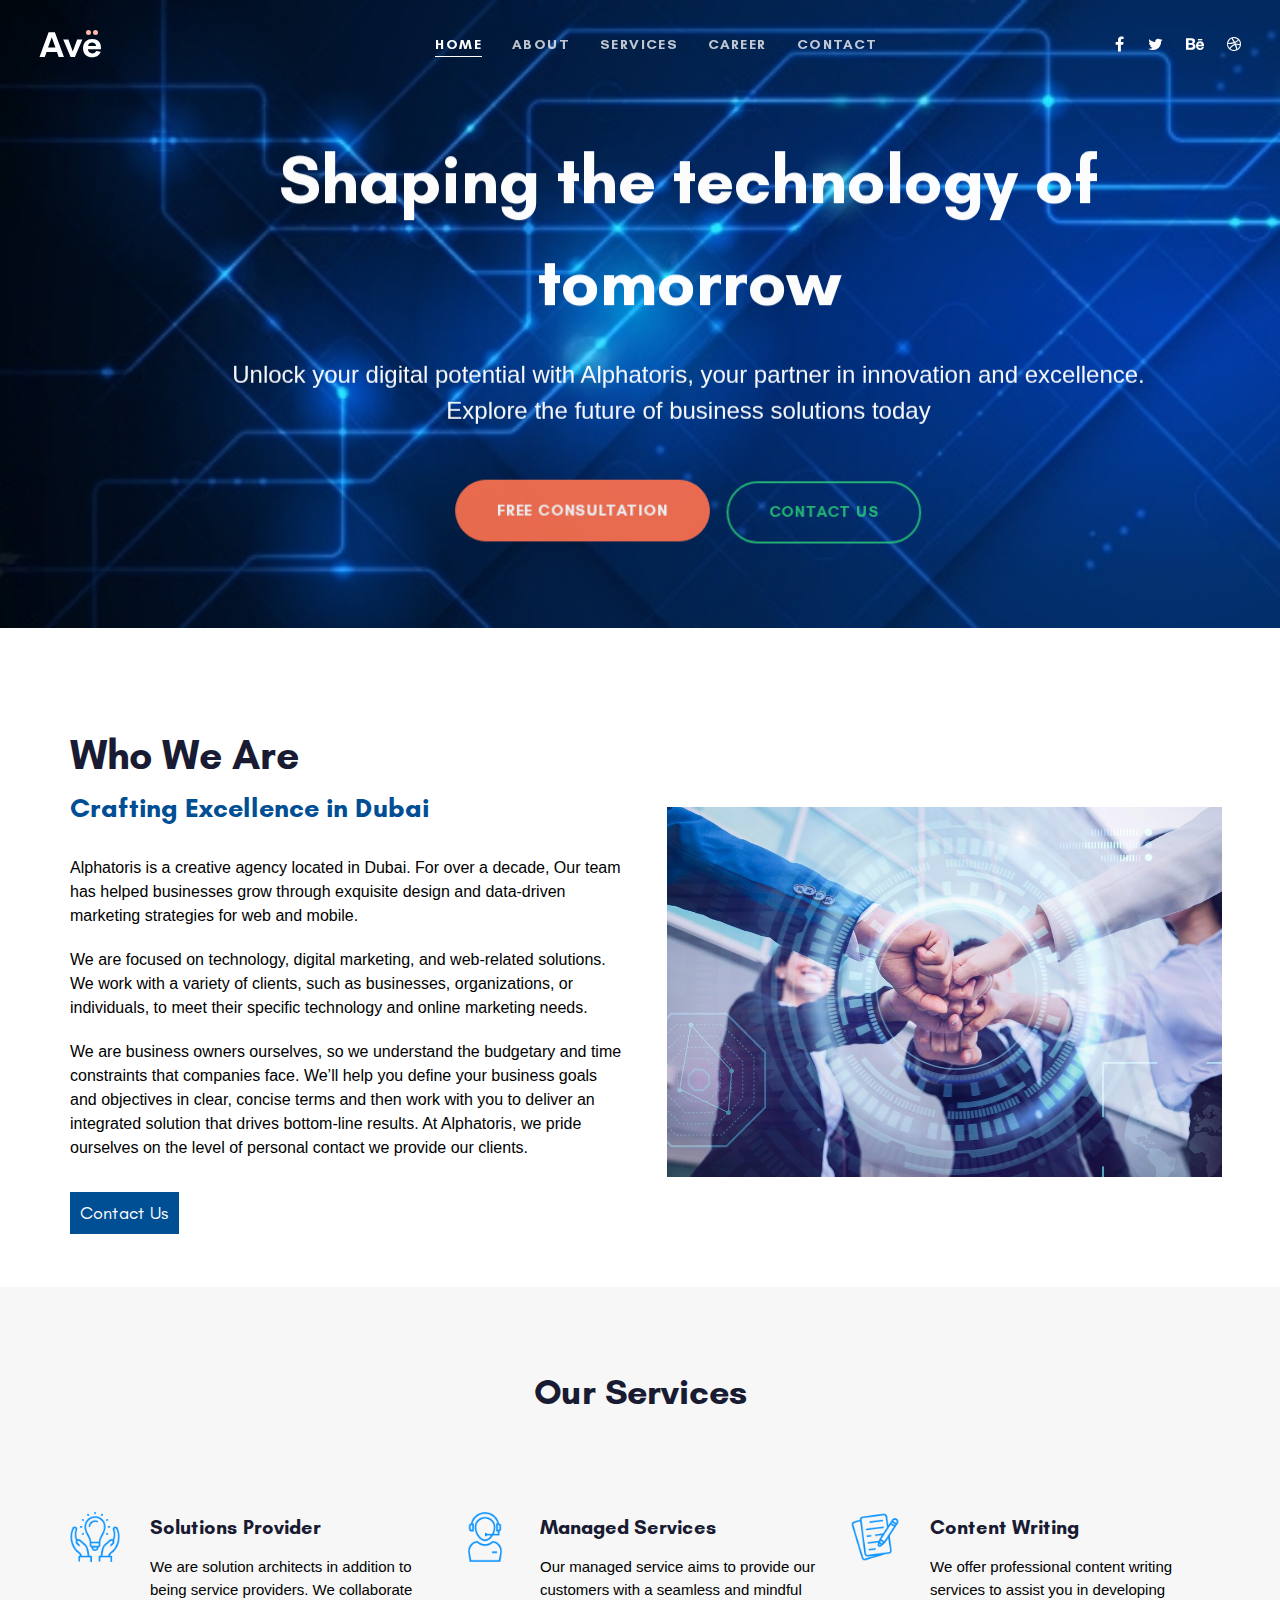
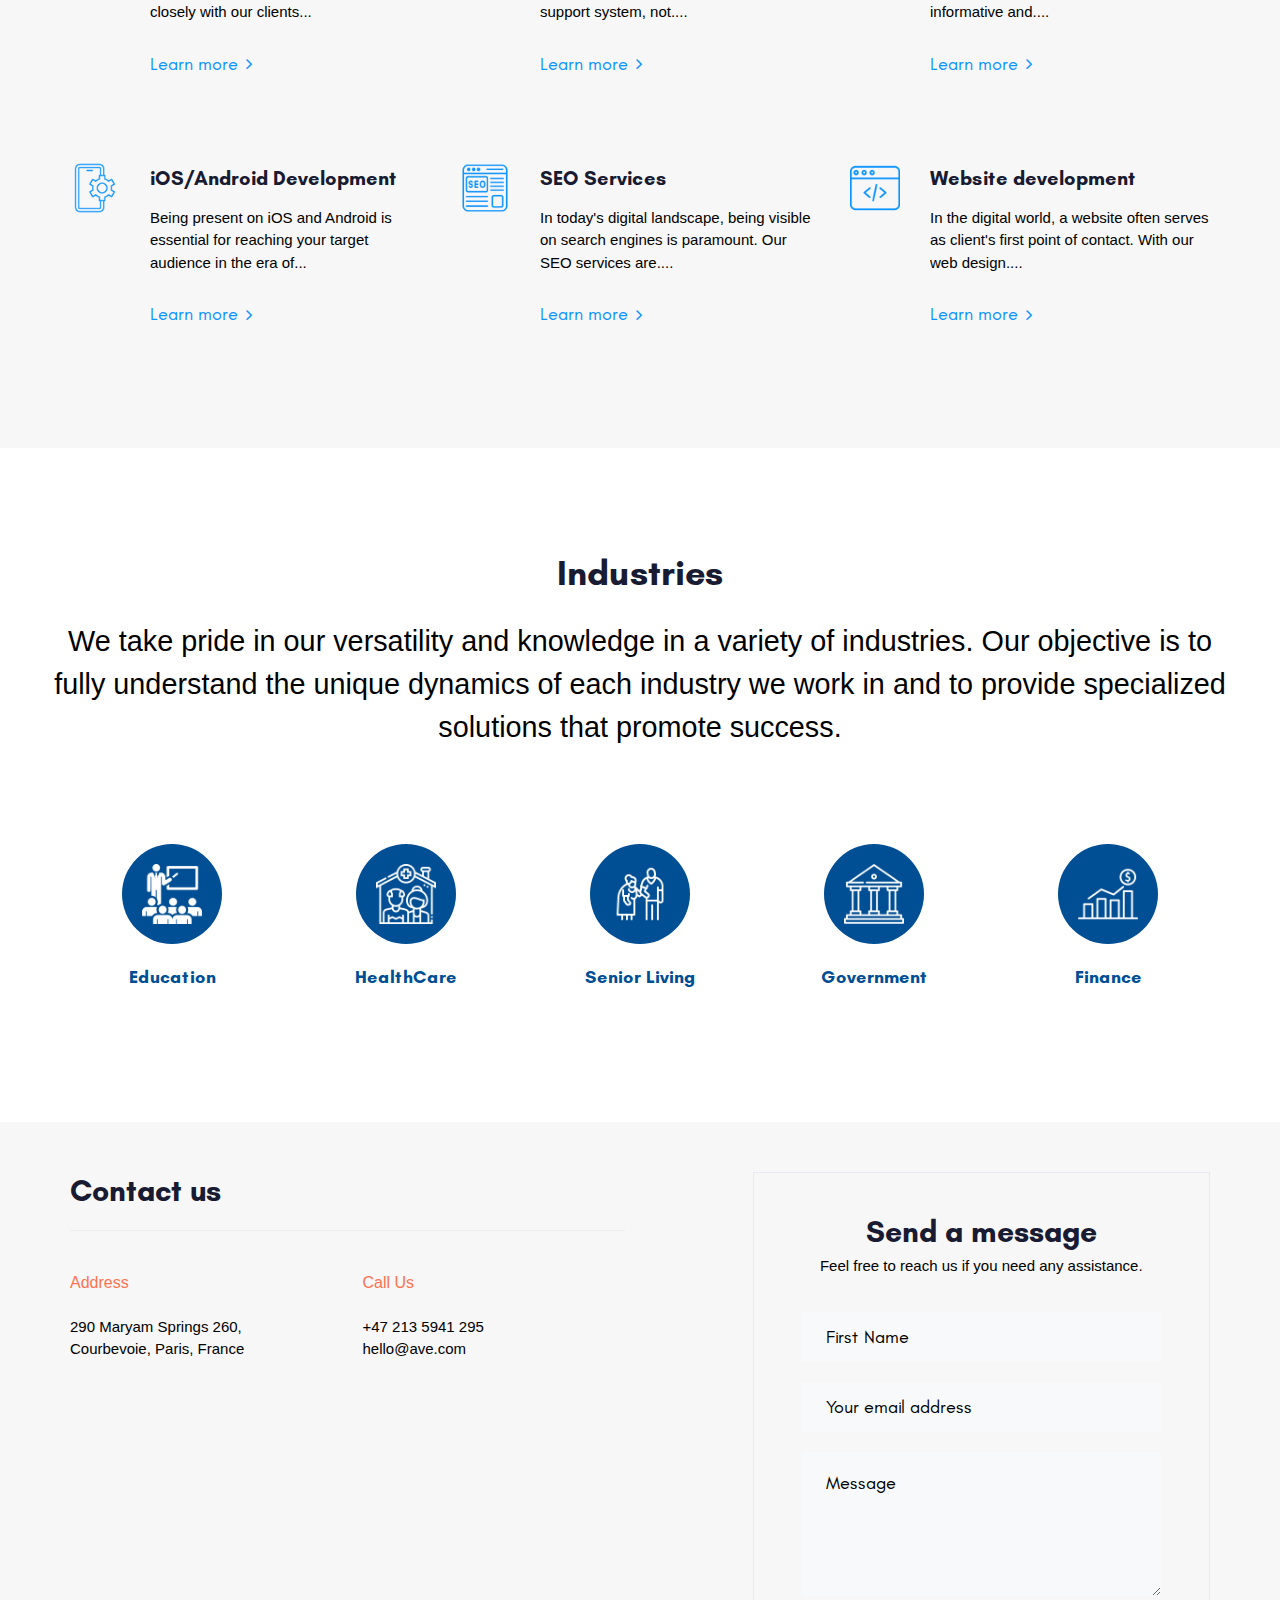
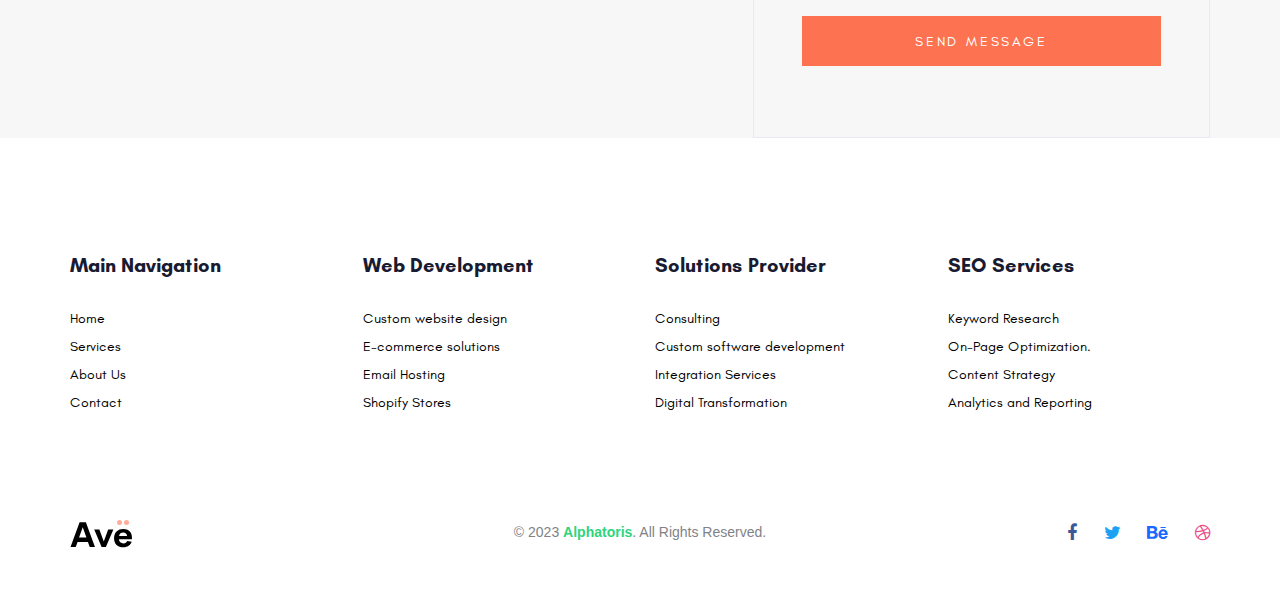
==== index.html @ 0b76ad19 "Homebanner made smaller and changed the fonts" ====
<!DOCTYPE html>
<html lang="en">
  <head>
    <meta charset="utf-8" />
    <meta http-equiv="X-UA-Compatible" content="IE=edge" />
    <meta
      name="viewport"
      content="width=device-width, initial-scale=1, shrink-to-fit=no"
    />
    <meta name="theme-color" content="#3ed2a7" />
    <link rel="preconnect" href="https://fonts.googleapis.com">
    <link rel="preconnect" href="https://fonts.gstatic.com" crossorigin>
    <link href="https://fonts.googleapis.com/css2?family=Open+Sans:wght@300&display=swap" rel="stylesheet">
    <link rel="shortcut icon" href="./favicon.png" />
    <style>
        .reset-ul>li>a{
color: black !important;
        }
      .footer-bg {
    background-image: url('./assets/img/backgrounds/my-background.jpg');
    background-size: cover;  
    background-position: center;  
    background-repeat: no-repeat;  
}
.iconbox-bl {
    background-color: #004e93 !important;
    border-radius: 50% !important;  /* makes the box a circle */
    height: 100px !important;
    width: 100px !important;
    display: flex !important;
    align-items: center; /* vertically center the image */
    justify-content: center; /* horizontally center the image */
}

.iconbox-bl img {
    height: 50px !important; 
    width: 50px !important;
}

.responsive-img {
    max-width: 100%;
    height: auto;
}
/* .footer-bg {
    background-image: 
        linear-gradient(to bottom, rgba(255, 105, 180, 0.6), rgba(128, 0, 128, 0.6)), 
        url('./assets/img/backgrounds/my-background.jpg');
    background-size: cover;  
    background-position: center;  
    background-repeat: no-repeat;  
} */

      .dropdown-container {
        position: relative;
        display: inline-block;
        padding: 0; /* Reset padding */
        margin: 0; /* Reset margin */
      }
      .learn{
        color:#0c93fe ;
      }
      .dropdown-container > a {
        display: block;
        padding: 0; /* Reset padding */
        margin: 0; /* Reset margin */
      }

      .dropdown-content {
        display: none;
        position: absolute;
        top: 100%; /* This will position the dropdown right below the "Services" */
        left: 0; /* Align to the left side */
        background-color: #f9f9f9;
        min-width: 290px;
        box-shadow: 0px 8px 16px 0px rgba(0, 0, 0, 0.2);
        z-index: 1;
        margin: 0; /* Reset margin */
        padding: 0; /* Reset padding */
      }

      .dropdown-content a {
        color: black;
        padding: 12px 16px;
        text-decoration: none;
        display: block;
        background-color: white; /* White background for dropdown items */
        margin: 0; /* Reset margin */
      }
body{
  font-family: 'Open Sans !important', sans-serif ;
}
      .dropdown-content a:hover {
        background-color: #ddd;
      }

      .dropdown-container:hover .dropdown-content {
        display: block;
      }
      .bg{
        background-color: #34dbc5 !important;
      }
      .ct-u-sectionGrey {
    background-color: rgba(235, 235, 235, 0.4);
}
.paddingSection {
    padding: 60px 15px;
}
.innerContainer {
    width: 95%;
    max-width: 1200px;
    margin: 0 auto;
    padding: 0;
}
.home-page-wrapper h2 {
    margin-bottom: 20px;
    font-size: 4.2rem;
    color: #1d2127;
    text-align: center;
}
p {
    color: #7f8387;
    font-size: 1.8rem;
    font-family: "Helvetica Neue",Helvetica,Arial,sans-serif;
}
.paddingBottom45 {
    padding-bottom: 45px;
}

.ct-tabs-outer .inner:before {
    content: "";
    display: block;
    padding-top: 50%;
}
.ct-tabs-outer .inner {
    width: 100%;
    height: 175px;
    text-align: center;
    position: relative;
    z-index: 2;
    cursor: pointer;
    -webkit-transition: background-color 0.25s ease-in-out;
    transition: background-color 0.25s ease-in-out;
}
.item.v_associations .inner {
    background: #ae041b  no-repeat center center;justify-content:center;
    display: flex; align-items: center;
}
.item {
    display: block;
    position: relative;
    margin: 15px 0;
    z-index: 1;
}
.ct-tabs-outer .item h2 {
    text-align: center;
    font-size: 20px;    font-weight: 400;
    text-transform: uppercase;
    cursor: pointer;
}
.container {
    width: 80%;
    margin: 0 auto;
    max-width: 1200px;
}

.row {
    display: flex;
    flex-wrap: wrap;
    justify-content: center;
}

.column {
    flex: 1;
    max-width: 20%;
    margin: 1% 2%;
    text-align: center;
    box-sizing: border-box;
}

.icon-box {
    width: 100px;
    height: 100px;
    background-color: #004e93;
    border-radius: 50%;
    margin: 0 auto 20px;
    display: flex;
    align-items: center;
    justify-content: center;
}

.icon-box img {
  padding: 5px;
    width: 70px;
    height: 70px;
}

/* Responsive design for mobile view */
@media (max-width: 768px) {
    .column {
        max-width: 50%;
    }
}

.fa-heartbeat,.fa-train, 
.fa-university, 
.fa-television, 
.fa-line-chart, 
.fa-car {
    color: white;
    font-size: 40px !important;
    top: 64px;
    left: 0;
    right: 0;
}
    .main-title {
        font-size: 2em; /* Adjust as needed */
        margin-bottom: 10px;
    }
    .sub-title {
        font-size: 1.5em; /* Adjust as needed */
        margin-bottom: 20px;
        color: #888; /* Adjust color as needed */
    }
    .btn-primary {
        background-color: #3d59e8; /* Adjust the color as needed */
        color: #ffffff;
        padding: 12px 25px;
        border: none;
        cursor: pointer;
        display: inline-block;
        transition: background-color 0.3s ease;
    }
    .btn-primary:hover {
        background-color: #2c47c8; /* Adjust the hover color as needed */
    }

.mainh{
  background-image: url('./pictures/hom1.jpeg');
    background-size: cover;
    height: 70% !important;
}

    </style>
    <title>Alphatoris</title>

    <link
      rel="stylesheet"
      href="assets/vendors/liquid-icon/liquid-icon.min.css"
    />
    <link
      rel="stylesheet"
      href="assets/vendors/font-awesome/css/font-awesome.min.css"
    />
    <link rel="stylesheet" href="assets/css/theme-vendors.min.css" />
    <link rel="stylesheet" href="assets/css/theme.min.css" />
    <link rel="stylesheet" href="assets/css/themes/digital-agency.css" />

    <!-- Head Libs -->
    <script async src="assets/vendors/modernizr.min.js"></script>
  </head>
  <body
    data-mobile-nav-trigger-alignment="right"
    data-mobile-nav-align="left"
    data-mobile-nav-style="minimal"
    data-mobile-nav-shceme="gray"
    data-mobile-header-scheme="gray"
    data-mobile-nav-breakpoint="1199"
  >
    <div id="wrap">
      <header class="main-header main-header-overlay">
        <div class="mainbar-wrap">
          <div class="megamenu-hover-bg"></div>
          <!-- /.megamenu-hover-bg -->
          <div class="container-fluid mainbar-container">
            <div class="mainbar">
              <div class="row mainbar-row align-items-lg-stretch px-4">
                <div class="col pr-5">
                  <div class="navbar-header">
                    <a
                      class="navbar-brand"
                      href="index-creative.html"
                      rel="home"
                    >
                      <span class="navbar-brand-inner">
                        <img
                          class="mobile-logo-default"
                          src="./assets/img/logo/logo-1.svg"
                          alt="Ave HTML Template"
                        />
                        <img
                          class="logo-default"
                          src="./assets/img/logo/logo-light.svg"
                          alt="Ave HTML Template"
                        />
                      </span>
                    </a>
                    <button
                      type="button"
                      class="navbar-toggle collapsed nav-trigger style-mobile"
                      data-toggle="collapse"
                      data-target="#main-header-collapse"
                      aria-expanded="false"
                      data-changeclassnames='{ "html": "mobile-nav-activated overflow-hidden" }'
                    >
                      <span class="sr-only">Toggle navigation</span>
                      <span class="bars">
                        <span class="bar"></span>
                        <span class="bar"></span>
                        <span class="bar"></span>
                      </span>
                    </button>
                  </div>
                  <!-- /.navbar-header -->
                </div>
                <!-- /.col -->

                <div class="col">
                  <div
                    class="collapse navbar-collapse"
                    id="main-header-collapse"
                  >
                    <ul
                      id="primary-nav"
                      class="main-nav main-nav-hover-underline-1 nav align-items-lg-stretch justify-content-lg-center"
                      data-submenu-options='{ "toggleType":"fade", "handler":"mouse-in-out" }'
                      data-localscroll="true"
                    >
                      <li class="is-active">
                        <a href="#content">
                          <span class="link-icon"></span>
                          <span class="link-txt">
                            <span class="link-ext"></span>
                            <span class="txt">Home</span>
                          </span>
                        </a>
                      </li>
                      <li>
                        <a href="#about">
                          <span class="link-icon"></span>
                          <span class="link-txt">
                            <span class="link-ext"></span>
                            <span class="txt">About</span>
                          </span>
                        </a>
                      </li>
                      <li class="dropdown-container">
                        <a href="#services">
                          <span class=""></span>
                          <span class="">
                            <span class=""></span>
                            <span class="">Services</span>
                          </span>
                        </a>
                        <div class="dropdown-content">
                          <a href="./solutions.html">Solution Providers</a>
                          <a href="./webdev.html">Web development and email hosting </a>
                          <a href="./managed.html">Managed Services 
                          <a href="./ios.html">ios/Andriod development</a>
                          <a href="./seo.html">SEO Services</a>
                          <a href="./contentwriting.html">
                            Content Writing
                          </a>
                        </div>
                      </li>

                      <li>
                        <a href="./career.html">
                          <span class="link-icon"></span>
                          <span class="link-txt">
                            <span class="link-ext"></span>
                            <span class="txt">Career</span>
                          </span>
                        </a>
                      </li>
                      <li>
                        <a href="#contact">
                          <span class="link-icon"></span>
                          <span class="link-txt">
                            <span class="link-ext"></span>
                            <span class="txt">Contact</span>
                          </span>
                        </a>
                      </li>
                    </ul>
                    <!-- /#primary-nav  -->
                  </div>
                  <!-- /#main-header-collapse -->
                </div>
                <!-- /.col -->

                <div class="col text-right">
                  <div class="header-module">
                    <ul
                      class="social-icon social-icon-sm scheme-white font-size-16"
                    >
                      <li>
                        <a href="#" target="_blank"
                          ><i class="fa fa-facebook"></i
                        ></a>
                      </li>
                      <li>
                        <a href="#" target="_blank"
                          ><i class="fa fa-twitter"></i
                        ></a>
                      </li>
                      <li>
                        <a href="#" target="_blank"
                          ><i class="fa fa-behance"></i
                        ></a>
                      </li>
                      <li>
                        <a href="#" target="_blank"
                          ><i class="fa fa-dribbble"></i
                        ></a>
                      </li>
                    </ul>
                  </div>
                  <!-- /.header-module -->
                </div>
                <!-- /.col -->
              </div>
              <!-- /.mainbar-row -->
            </div>
            <!-- /.mainbar -->
          </div>
          <!-- /.mainbar-container -->
        </div>
        <!-- /.mainbar-wrap -->
      </header>
      <!-- /.main-header -->

      <main id="content" class="content">
        <section
          class="vc_row mainh  d-flex flex-wrap align-items-end "
         
          
        >
         

          <div class="container">
            <div class="row">
              <div
                class="lqd-column col-md-10 col-md-offset-1 text-center py-7"
                data-custom-animations="true"
                data-ca-options='{"triggerHandler":"inview","animationTarget":"all-childs","duration":"1200","delay":"150","easing":"easeOutQuint","direction":"forward","initValues":{"translateY":31,"translateZ":-108,"opacity":0},"animations":{"translateY":0,"translateZ":0,"opacity":1}}'
              >
                <header class="fancy-title">
                  <h6
                    class="text-uppercase font-weight-normal ltr-sp-2 text-white mb-5"
                  >

                  </h6>
                  <h2 class="text-white lh-15 mb-4 " style="font-size: 68px !important; ">
                    Shaping the technology of tomorrow

                  </h2>

                  <div class="row">
                      <p class="text-white font-size-24 mb-1">
                       Unlock your digital potential with Alphatoris, your partner in innovation and excellence.
                       Explore the future of business solutions today
                      </p>
                    <!-- /.col-md-8 col-md-offset-2 -->
                  </div>
                  <!-- /.row -->
                </header>
                <!-- /.fancy-title -->

                <a
                  href="#"
                  class="btn btn-solid text-uppercase circle btn-bordered border-thin font-size-16 font-weight-bold ltr-sp-05 px-2 bg-hover-white text-hover-black mb-2"
                  data-localscroll="true"
                  data-localscroll-options='{"scrollBelowSection":true}'
                >
                  <span>
                    <span class="btn-txt">free Consultation</span>
                  </span>
                </a>

                <a
                  href="#contact"
                  class="btn btn-default text-uppercase circle btn-bordered border-thick fresco btn-icon-left btn-icon-circle btn-icon-bordered font-size-16 font-weight-bold ltr-sp-05 px-2 color-secondary mb-2"
                >
                  <span>
                    <span class="btn-txt">Contact Us</span>
                  </span>
                </a>
              </div>
              <!-- /.col-md-10 col-md-offset-1 text-center -->
            </div>
            <!-- /.row -->
          </div>
          <!-- /.container -->

        
        </section>

        <section id="about" class="vc_row pt-80 pb-60">
          <div class="container">
              <div class="row align-items-center">
      
                  <!-- Text Side -->
                  <div class="lqd-column col-lg-6 text-center text-lg-left">
                      <header class="fancy-title mb-20">
                          <h2 class="mt-4 main-title" data-split-text="true"
                          style="font-size: 41px;
                          margin-bottom: 14px;
                        " data-split-options='{"type":"lines"}'>Who We Are</h2>
                          <h3 class="sub-title" style="color: #004E93;
                          margin-bottom: 31px
                          ;" > Crafting Excellence in Dubai</h3> <!-- Add your sub-heading here -->
                      </header>
      
                      <p class="font-size-16 text-black improved-text mb-20">
                          Alphatoris is a creative agency located in Dubai. For over a decade, Our team has helped businesses grow through exquisite design and data-driven marketing strategies for web and mobile.
                      </p>
                      <p class="font-size-16 text-black improved-text mb-20">
                          We are focused on technology, digital marketing, and web-related solutions. We work with a variety of clients, such as businesses, organizations, or individuals, to meet their specific technology and online marketing needs.
                      </p>
                      <p class="font-size-16 text-black improved-text mb-20" style="margin-bottom: 40px !important;">
                          We are business owners ourselves, so we understand the budgetary and time constraints that companies face. We’ll help you define your business goals and objectives in clear, concise terms and then work with you to deliver an integrated solution that drives bottom-line results. At Alphatoris, we pride ourselves on the level of personal contact we provide our clients.
                      </p>
      
                      <a href="#contact" style="background-color: #004E93
                      ; color: white; padding: 10px;" >Contact Us</a> <!-- Button Link -->
                  </div>
      
                  <!-- Image Side -->
                  <div class="lqd-column col-lg-6 text-center">
                      <img src="./pictures/aboutus1.jpg" alt="Description of Image" style="max-width: 100%; margin-top: 50px ; margin-left: 12px; " class="responsive-img">
                  </div>
      
              </div>
          </div>
      </section> 
      
      

        <section id="services" class="vc_row pt-40 pb-35" style="background-color: rgba(235, 235, 235, 0.4);">
            <div class="container">
                <h2 class="ct-pageHeaders text-center " style="margin-bottom: 100px !important;">
                  Our Services 
                 </h2>
                <div class="row">
                  <div class="lqd-column col-md-4 col-sm-6 mb-40">
                    <div
                      class="iconbox iconbox-side iconbox-xl iconbox-heading-sm"
                      data-plugin-options='{ "color":"rgb(16, 15, 38)" }'
                    >
                      <div class="iconbox-icon-wrap">
                        <span class="iconbox-icon-container text-black">
<img src="./pictures/sol.png" alt="" style="height: 50px !important; width: 50px;">
                        </span>
                      </div>
                      <!-- /.iconbox-icon-wrap -->
                      <div class="contents">
                        <h3 class="font-weight-semibold">
                          Solutions Provider
                        </h3>
                        <p   style="
                        color: #000000;
                         font-size: 15px;
                        font-weight: 500;
                        
                      ">
                          
                          
                            We are solution architects in addition to being service providers. We collaborate closely with our clients...
                          
                        </p>
                        <a href="./solutions.html" class="btn btn-naked text-hover-black">
                          <span>
                            <span class="btn-txt learn">Learn more</span>
                            <span class="btn-icon"
                              ><i class="fa fa-angle-right learn"></i
                            ></span>
                          </span>
                        </a>
                      </div>
                      <!-- /.contents -->
                    </div>
                    <!-- /.iconbox -->
                  </div>
                  <!-- /.col-md-4 col-sm-6 -->
    
                  <div class="lqd-column col-md-4 col-sm-6 mb-40">
                    <div
                      class="iconbox iconbox-side iconbox-xl iconbox-heading-sm"
                      data-plugin-options='{ "color":"rgb(16, 15, 38)" }'
                    >
                      <div class="iconbox-icon-wrap">
                        <span class="iconbox-icon-container text-black">
<img src="./pictures/managed.png" alt="" style="height: 50px !important; width: 50px;">
                          
                        </span>
                      </div>
                      <!-- /.iconbox-icon-wrap -->
                      <div class="contents">
                        <h3 class="font-weight-semibold">
                          Managed Services
                        </h3>
                        <p style="
                        color: #000000;
                         font-size: 15px;
                        font-weight: 500;
                        
                      ">
                          Our managed service aims to provide our customers with a seamless and mindful support system, not....</p>
                        <a href="./managed.html" class="btn btn-naked text-hover-black">
                          <span>
                            <span class="btn-txt learn">Learn more</span>
                            <span class="btn-icon"
                              ><i class="fa fa-angle-right learn"></i
                            ></span>
                          </span>
                        </a>
                      </div>
                      <!-- /.contents -->
                    </div>
                    <!-- /.iconbox -->
                  </div>
                  <!-- /.col-md-4 col-sm-6 -->
    
                  <div class="lqd-column col-md-4 col-sm-6 mb-40">
                    <div
                      class="iconbox iconbox-side iconbox-xl iconbox-heading-sm"
                      data-plugin-options='{ "color":"rgb(16, 15, 38)" }'
                    >
                      <div class="iconbox-icon-wrap">
                        <span class="iconbox-icon-container text-black">
                          <img src="./pictures/content.png" alt="" style="height: 50px !important; width: 50px;">
                        </span>
                      </div>
                      <!-- /.iconbox-icon-wrap -->
                      <div class="contents">
                        <h3 class="font-weight-semibold">Content Writing</h3>
                        <p  style="
                        color: #000000;
                         font-size: 15px;
                        font-weight: 500;
                        
                      ">
                          
                           
                            We offer professional content writing services to assist you in developing informative and....</p>
                        <a href="./contentwriting.html" class="btn btn-naked text-hover-black">
                          <span>
                            <span class="btn-txt learn">Learn more</span>
                            <span class="btn-icon"
                              ><i class="fa fa-angle-right learn"></i
                            ></span>
                          </span>
                        </a>
                      </div>
                      <!-- /.contents -->
                    </div>
                    <!-- /.iconbox -->
                  </div>
                  <!-- /.col-md-4 col-sm-6 -->
    
                  <div class="lqd-column col-md-4 col-sm-6 mb-40">
                    <div
                      class="iconbox iconbox-side iconbox-xl iconbox-heading-sm"
                      data-plugin-options='{ "color":"rgb(16, 15, 38)" }'
                    >
                      <div class="iconbox-icon-wrap">
                        <span class="iconbox-icon-container text-black">
                          <img src="./pictures/ios.png" alt="" style="height: 50px !important; width: 50px;">
                        </span>
                      </div>
                      <!-- /.iconbox-icon-wrap -->
                      <div class="contents">
                        <h3 class="font-weight-semibold">iOS/Android Development</h3>
                        <p 
                        style="
                          color: #000000;
                           font-size: 15px;
                        font-weight: 500;
                          
                        ">
                          
                            Being present on iOS and Android is essential for reaching your target audience in the era of... </p>
                        <a href="./ios.html" class="btn btn-naked text-hover-black">
                          <span>
                            <span class="btn-txt learn">Learn more</span>
                            <span class="btn-icon"
                              ><i class="fa fa-angle-right learn"></i
                            ></span>
                          </span>
                        </a>
                      </div>
                      <!-- /.contents -->
                    </div>
                    <!-- /.iconbox -->
                  </div>
                  <!-- /.col-md-4 col-sm-6 -->
    
                  <div class="lqd-column col-md-4 col-sm-6 mb-40">
                    <div
                      class="iconbox iconbox-side iconbox-xl iconbox-heading-sm"
                      data-plugin-options='{ "color":"rgb(16, 15, 38)" }'
                    >
                      <div class="iconbox-icon-wrap">
                        <span class="iconbox-icon-container text-black">
                          <img src="./pictures/seoicon.png" alt="" style="height: 50px !important; width: 50px;">
                        </span>
                      </div>
                      <!-- /.iconbox-icon-wrap -->
                      <div class="contents">
                        <h3 class="font-weight-semibold">SEO Services</h3>
                        <p 
                        style="
                          color: #000000;
                           font-size: 15px;
                        font-weight: 500;
                          
                        ">
                          
                            In today's digital landscape, being visible on search engines is paramount. Our SEO services are....</p>
                        <a href="./seo.html" class="btn btn-naked text-hover-black">
                          <span>
                            <span class="btn-txt learn">Learn more</span>
                            <span class="btn-icon"
                              ><i class="fa fa-angle-right learn"></i
                            ></span>
                          </span>
                        </a>
                      </div>
                      <!-- /.contents -->
                    </div>
                    <!-- /.iconbox -->
                  </div>
                  <!-- /.col-md-4 col-sm-6 -->
    
                  <div class="lqd-column col-md-4 col-sm-6 mb-40">
                    <div
                      class="iconbox iconbox-side iconbox-xl iconbox-heading-sm"
                      data-plugin-options='{ "color":"rgb(16, 15, 38)" }'
                    >
                      <div class="iconbox-icon-wrap">
                        <span class="iconbox-icon-container text-black">
                          <img src="./pictures/web.png" alt="" style="height: 50px !important; width: 50px;">
                        </span>
                      </div>
                      <!-- /.iconbox-icon-wrap -->
                      <div class="contents">
                        <h3 class="font-weight-semibold web">Website development </h3>
                        <p  style="
                        color: #000000;
                         font-size: 15px;
                        font-weight: 500;
                        
                      ">
                          
                           
                            In the digital world, a website often serves as client's first point of contact. With our web design.... </p>
                        <a href="./webdev.html" class="btn btn-naked text-hover-black">
                          <span>
                            <span class="btn-txt learn">Learn more</span>
                            <span class="btn-icon"
                              ><i class="fa fa-angle-right learn"></i
                            ></span>
                          </span>
                        </a>
                      </div>
                      <!-- /.contents -->
                    </div>
                    <!-- /.iconbox -->
                  </div>
                  <!-- /.col-md-4 col-sm-6 -->
                </div>
                <!-- /.row -->
              </div>
          <!-- /.container -->
        </section>
     
            <section class="paddingSection ct-u-sectionGrey text-center pb-120 bg-white">
                <div class="innerContainer">
                <h2 class="ct-pageHeader text-center">
                   Industries 
                </h2>
                <p class="paddingBottom45  " style="color: #000000;">
                  We take pride in our versatility and knowledge in a variety of industries. Our objective is to fully understand the unique dynamics of each industry we work in and to provide specialized solutions that promote success.                </p>
                <section>
                  <div class="container">
                      <div class="row">
                          <div class="column">
                              <div class="icon-box">
                                  <img src="./pictures/icon1.png" alt="Education Icon">
                              </div>
                              <strong style="color: #004E93;">Education</strong>
                          </div>
              
                          <div class="column">
                              <div class="icon-box">
                                  <img src="./pictures/icon2.png" alt="HealthCare Icon">
                              </div>
                              <strong style="color: #004E93;">HealthCare</strong>
                          </div>
              
                          <div class="column">
                              <div class="icon-box">
                                  <img src="./pictures/icon3.png" alt="Senior Living Icon">
                              </div>
                              <strong style="color: #004E93;">Senior Living</strong>
                          </div>
              
                          <div class="column">
                              <div class="icon-box">
                                  <img src="./pictures/icon4.png" alt="Government Icon">
                              </div>
                              <strong style="color: #004E93;">Government</strong>
                          </div>
              
                          <div class="column">
                              <div class="icon-box">
                                  <img src="./pictures/icon5.png" alt="Finance Icon">
                              </div>
                              <strong style="color: #004E93;">Finance</strong>
                          </div>
                      </div>
                  </div>
              </section>
              
                </div>
            </section>
          <!-- /.container -->

       

          <section id="contact" class="vc_row pt-50 "style="background-color: rgba(235, 235, 235, 0.4);">
            <div class="container">
              <div class="row">
                <div class="lqd-column col-md-6">
                  <h2 class="h3 mt-0 mb-1">Contact us</h2>
                  <hr class="mb-40" />
  
                  <div class="row mb-20">
                    <div class="lqd-column col-sm-6">
                      <p class="font-size-16 text-primary" 
                      style="color: #000000;"
                      >Address</p>
                      <p class="font-size-15
                      "
                      style="color: #000000;"
                      >
                        290 Maryam Springs 260, <br />
                        Courbevoie, Paris, France
                      </p>
                    </div>
                    <!-- /.col-sm-6 -->
  
                    <div class="lqd-column col-sm-6">
                      <p class="font-size-16 text-primary"
                      style="color: #000000;"
                      >Call Us</p>
                      <p class="font-size-15"
                      style="color: #000000;"
                      >
                        +47 213 5941 295 <br />
                        hello@ave.com
                      </p>
                    </div>
                    <!-- /.col-sm-6 -->
                  </div>
                  <!-- /.row -->
  
                  <div class="ld-gmap-container" style="height: 280px">
                    <iframe src="https://www.google.com/maps/embed?pb=!1m18!1m12!1m3!1d1805.0896148598704!2d55.273019198053085!3d25.19717756178073!2m3!1f0!2f0!3f0!3m2!1i1024!2i768!4f13.1!3m3!1m2!1s0x3e5f43348a67e24b%3A0xff45e502e1ceb7e2!2sBurj%20Khalifa!5e0!3m2!1sen!2s!4v1697549350819!5m2!1sen!2s" width="600" height="280" style="border:0;" allowfullscreen="" loading="lazy" referrerpolicy="no-referrer-when-downgrade"></iframe>
                    <!-- /.ld-gmap -->
                  </div>
                  <!-- /.ld-gmap-container -->
                </div>
                <!-- /.col-md-6 -->
  
                <div class="lqd-column col-md-5 col-md-offset-1 text-center">
                  <div
                    class="lqd-column-inner border-athens-gray pt-40 pb-35 px-5"
                  >
                    <h2 class="h3 mt-0 mb-1">Send a message</h2>
                    <p class="font-size-15 mb-35" style="color: #000000;">
                      Feel free to reach us if you need any assistance.
                    </p>
  
                    <div
                      class="contact-form contact-form-inputs-filled contact-form-button-block"
                    >
                      <form
                        action="assets/php/mailer.php"
                        method="post"
                        novalidate="novalidate"
                      >
                        <div class="row">
                          <div class="col-md-12">
                            <input
                              class="bg-athens-gray px-4"
                              type="text"
                              style="color: #000000;"
                              name="name"
                              aria-required="true"
                              aria-invalid="false"
                              placeholder="First Name"
                              required
                            />
                          </div>
                          <!-- /.col-md-12 -->
                          <div class="col-md-12">
                            <input
                              class="bg-athens-gray px-4"
                              style="color: #000000;"
                              type="email"
                              name="email"
                              aria-required="true"
                              aria-invalid="false"
                              placeholder="Your email address"
                              required
                            />
                          </div>
                          <!-- /.col-md-12 -->
                          <div class="col-md-12">
                            <textarea
                              class="bg-athens-gray px-4"
                              cols="10"
                              rows="4"
                              style="color: #000000;"

                              name="message"
                              aria-required="true"
                              aria-invalid="false"
                              placeholder="Message"
                              required
                            ></textarea>
                          </div>
                          <!-- /.col-md-12 -->
                          <div class="col-md-12">
                            <input
                              type="submit"
                              value="SEND MESSAGE"
                              class="font-size-14 ltr-sp-2"
                            />
                          </div>
                          <!-- /.col-md-12 -->
                        </div>
                        <!-- /.row -->
                      </form>
                      <div class="contact-form-result hidden"></div>
                      <!-- /.contact-form-result -->
                    </div>
                    <!-- /.contact-form -->
                  </div>
                  <!-- /.lqd-column-inner -->
                </div>
                <!-- /.lqd-column col-md-5 -->
              </div>
              <!-- /.row -->
            </div>
            <!-- /.container -->
          </section>
       
      </main>
      <!-- /#content.content -->

        <footer class="main-footer pt-90 footer-bg">
          <section>
            <div class="container">
              <div class="row">
                <div class="lqd-column col-md-3 col-sm-6">
                  <h3 class="widget-title font-size-20">Main Navigation</h3>
                  <ul class="lqd-custom-menu reset-ul font-size-14 lh-2">
                    <li><a href="./index.html">Home</a></li>
                    <li><a href="#services">Services</a></li>
                    <li><a href="#about">About Us</a></li>
                    <li><a href="#contact">Contact</a></li>
                  </ul>
                </div>
                <!-- /.col-md-3 col-sm-6 -->

                <div class="lqd-column col-md-3 col-sm-6">
                  <h3 class="widget-title font-size-20">Web Development</h3>
                  <ul class="lqd-custom-menu reset-ul font-size-14 lh-2">
                    <li><a href="./webdev.html#content">Custom website design</a></li>
                    <li><a href="./webdev.html#content">E-commerce solutions</a></li>
                    <li><a href="./webdev.html#content">Email Hosting</a></li>
                    <li><a href="./webdev.html#content">Shopify Stores</a></li>
                  </ul>
                </div>

                <!-- /.col-md-3 col-sm-6 -->

                <div class="lqd-column col-md-3 col-sm-6">
                  <h3 class="widget-title font-size-20">Solutions Provider</h3>
                  <ul class="lqd-custom-menu reset-ul font-size-14 lh-2">
                    <li><a href="./solutions.html#content">Consulting</a></li>
                    <li><a href="./solutions.html#content">Custom software development</a></li>
                    <li><a href="./solutions.html#content">Integration Services</a></li>
                    <li><a href="./solutions.html#content">Digital Transformation</a></li>
                  </ul>
                </div>
                <!-- /.col-md-3 col-sm-6 -->

                <div class="lqd-column col-md-3 col-sm-6">
                  <h3 class="widget-title font-size-20">SEO Services</h3>
                  <ul class="lqd-custom-menu reset-ul font-size-14 lh-2">
                    <li><a href="./seo.html#content">Keyword Research</a></li>
                    <li><a href="./seo.html#content">On-Page Optimization.</a></li>
                    <li><a href="./seo.html#content">Content Strategy</a></li>
                    <li><a href="./seo.html#content">Analytics and Reporting</a></li>
                  </ul>
                </div>
                <!-- /.col-md-3 col-sm-6 -->
              </div>
              <!-- /.row -->
            </div>
            <!-- /.container -->
          </section>

          <section class="bt-fade-white-015 pt-100 pb-60">
            <div class="container">
              <div class="row d-flex flex-wrap align-items-center">
                <div class="lqd-column col-md-4 col-xs-6">
                  <figure class="mb-60 mb-md-0">
                    <img src="./assets/img/logo/logo-1.svg" alt="Logo" />
                  </figure>
                </div>
                <!-- /.col-md-4 -->

                <div
                  class="lqd-column col-md-4 col-xs-6 text-right text-md-center"
                >
                  <p class="font-size-14 mb-60 mb-md-0">
                    © 2023
                    <span class="font-weight-bold text-secondary">Alphatoris</span>. All
                    Rights Reserved.
                  </p>
                </div>
                <!-- /.col-md-4 -->

                <div
                  class="lqd-column col-md-4 col-xs-12 text-center text-md-right"
                >
                  <ul class="social-icon branded-text social-icon-md">
                    <li>
                      <a href="#" target="_blank"
                        ><i class="fa fa-facebook"></i
                      ></a>
                    </li>
                    <li>
                      <a href="#" target="_blank"
                        ><i class="fa fa-twitter"></i
                      ></a>
                    </li>
                    <li>
                      <a href="#" target="_blank"
                        ><i class="fa fa-behance"></i
                      ></a>
                    </li>
                    <li>
                      <a href="#" target="_blank"
                        ><i class="fa fa-dribbble"></i
                      ></a>
                    </li>
                  </ul>
                </div>
                <!-- /.col-md-4 -->
              </div>
              <!-- /.row -->
            </div>
            <!-- /.container -->
          </section>
        </footer>
      <!-- /.main-footer -->
    </div>
    <!-- /#wrap -->

    <script src="./assets/vendors/jquery.min.js"></script>
    <script src="./assets/js/theme-vendors.js"></script>
    <script src="./assets/js/theme.min.js"></script>
  </body>
</html>
---- assets/vendors/liquid-icon/liquid-icon.min.css ----
@font-face{font-family:'liquid-icon';src:url("./fonts/liquid-icon.woff") format("woff"),url("./fonts/liquid-icon.svg") format("svg");font-weight:normal;font-style:normal}[class^="icon-"],[class*=" icon-"]{font-family:'liquid-icon' !important;speak:none;font-style:normal;font-weight:normal;font-variant:normal;text-transform:none;line-height:1;-webkit-font-smoothing:antialiased;-moz-osx-font-smoothing:grayscale}.icon-et-desktop:before{content:"\ecae"}.icon-et-laptop:before{content:"\ecaf"}.icon-et-tablet:before{content:"\ecb0"}.icon-et-phone:before{content:"\ecb1"}.icon-et-adjustments:before{content:"\ecb2"}.icon-et-alarmclock:before{content:"\ecb3"}.icon-et-anchor:before{content:"\ecb4"}.icon-et-aperture:before{content:"\ecb5"}.icon-et-attachments:before{content:"\ecb6"}.icon-et-bargraph:before{content:"\ecb7"}.icon-et-basket:before{content:"\ecb8"}.icon-et-beaker:before{content:"\ecb9"}.icon-et-bike:before{content:"\ecba"}.icon-et-book-open:before{content:"\ecbb"}.icon-et-briefcase:before{content:"\ecbc"}.icon-et-browser:before{content:"\ecbd"}.icon-et-calendar:before{content:"\ecbe"}.icon-et-camera:before{content:"\ecbf"}.icon-et-caution:before{content:"\ecc0"}.icon-et-chat:before{content:"\ecc1"}.icon-et-circle-compass:before{content:"\ecc2"}.icon-et-clipboard:before{content:"\ecc3"}.icon-et-clock:before{content:"\ecc4"}.icon-et-cloud:before{content:"\ecc5"}.icon-et-compass:before{content:"\ecc6"}.icon-et-dial:before{content:"\ecc7"}.icon-et-document:before{content:"\ecc8"}.icon-et-documents:before{content:"\ecc9"}.icon-et-download:before{content:"\ecca"}.icon-et-edit:before{content:"\eccb"}.icon-et-envelope:before{content:"\eccc"}.icon-et-expand:before{content:"\eccd"}.icon-et-flag:before{content:"\ecce"}.icon-et-focus:before{content:"\eccf"}.icon-et-gears:before{content:"\ecd0"}.icon-et-genius:before{content:"\ecd1"}.icon-et-gift:before{content:"\ecd2"}.icon-et-global:before{content:"\ecd3"}.icon-et-globe:before{content:"\ecd4"}.icon-et-grid:before{content:"\ecd5"}.icon-et-hazardous:before{content:"\ecd6"}.icon-et-heart:before{content:"\ecd7"}.icon-et-hotairballoon:before{content:"\ecd8"}.icon-et-hourglass:before{content:"\ecd9"}.icon-et-key:before{content:"\ecda"}.icon-et-layers:before{content:"\ecdb"}.icon-et-lifesaver:before{content:"\ecdc"}.icon-et-lightbulb:before{content:"\ecdd"}.icon-et-linegraph:before{content:"\ecde"}.icon-et-lock:before{content:"\ecdf"}.icon-et-magnifying-glass:before{content:"\ece0"}.icon-et-map-pin:before{content:"\ece1"}.icon-et-map:before{content:"\ece2"}.icon-et-megaphone:before{content:"\ece3"}.icon-et-mic:before{content:"\ece4"}.icon-et-mobile:before{content:"\ece5"}.icon-et-newspaper:before{content:"\ece6"}.icon-et-notebook:before{content:"\ece7"}.icon-et-paintbrush:before{content:"\ece8"}.icon-et-paperclip:before{content:"\ece9"}.icon-et-pencil:before{content:"\ecea"}.icon-et-picture:before{content:"\eceb"}.icon-et-pictures:before{content:"\ecec"}.icon-et-video:before{content:"\eced"}.icon-et-piechart:before{content:"\ecee"}.icon-et-presentation:before{content:"\ecef"}.icon-et-pricetags:before{content:"\ecf0"}.icon-et-printer:before{content:"\ecf1"}.icon-et-profile-female:before{content:"\ecf2"}.icon-et-profile-male:before{content:"\ecf3"}.icon-et-puzzle:before{content:"\ecf4"}.icon-et-quote:before{content:"\ecf5"}.icon-et-recycle:before{content:"\ecf6"}.icon-et-refresh:before{content:"\ecf7"}.icon-et-ribbon:before{content:"\ecf8"}.icon-et-scissors:before{content:"\ecf9"}.icon-et-scope:before{content:"\ecfa"}.icon-et-search:before{content:"\ecfb"}.icon-et-shield:before{content:"\ecfc"}.icon-et-speedometer:before{content:"\ecfd"}.icon-et-strategy:before{content:"\ecfe"}.icon-et-streetsign:before{content:"\ecff"}.icon-et-telescope:before{content:"\ed00"}.icon-et-toolbox:before{content:"\ed01"}.icon-et-tools-2:before{content:"\ed02"}.icon-et-tools:before{content:"\ed03"}.icon-et-traget:before{content:"\ed04"}.icon-et-trophy:before{content:"\ed05"}.icon-et-upload:before{content:"\ed06"}.icon-et-wallet:before{content:"\ed07"}.icon-et-wine:before{content:"\ed08"}.icon-et-sad:before{content:"\ed09"}.icon-et-happy:before{content:"\ed0a"}.icon-md-add-circle-outline:before{content:"\e955"}.icon-md-add-circle:before{content:"\e958"}.icon-md-add:before{content:"\e959"}.icon-md-airplane:before{content:"\e95a"}.icon-md-alarm:before{content:"\e95b"}.icon-md-albums:before{content:"\e95c"}.icon-md-alert:before{content:"\e95d"}.icon-md-american-football:before{content:"\e95e"}.icon-md-analytics:before{content:"\e95f"}.icon-md-aperture:before{content:"\e960"}.icon-md-apps:before{content:"\e961"}.icon-md-appstore:before{content:"\e962"}.icon-md-archive:before{content:"\e963"}.icon-md-arrow-back:before{content:"\e96e"}.icon-md-arrow-down:before{content:"\e96f"}.icon-md-arrow-dropdown-circle:before{content:"\e976"}.icon-md-arrow-dropdown:before{content:"\e977"}.icon-md-arrow-dropleft-circle:before{content:"\e97b"}.icon-md-arrow-dropleft:before{content:"\e97c"}.icon-md-arrow-dropright-circle:before{content:"\e97e"}.icon-md-arrow-dropright:before{content:"\e980"}.icon-md-arrow-dropup-circle:before{content:"\e986"}.icon-md-arrow-dropup:before{content:"\e987"}.icon-md-arrow-forward:before{content:"\e988"}.icon-md-arrow-round-back:before{content:"\e997"}.icon-md-arrow-round-down:before{content:"\e99d"}.icon-md-arrow-round-forward:before{content:"\e99e"}.icon-md-arrow-round-up:before{content:"\e9ab"}.icon-md-arrow-up:before{content:"\e9b0"}.icon-md-at:before{content:"\e9b1"}.icon-md-attach:before{content:"\e9c8"}.icon-md-backspace:before{content:"\e9cd"}.icon-md-barcode:before{content:"\e9d0"}.icon-md-baseball:before{content:"\e9d1"}.icon-md-basket:before{content:"\e9d2"}.icon-md-basketball:before{content:"\e9d3"}.icon-md-battery-charging:before{content:"\e9d4"}.icon-md-battery-dead:before{content:"\e9d6"}.icon-md-battery-full:before{content:"\e9d7"}.icon-md-beaker:before{content:"\e9db"}.icon-md-bed:before{content:"\e9dc"}.icon-md-beer:before{content:"\e9dd"}.icon-md-bicycle:before{content:"\e9de"}.icon-md-bluetooth:before{content:"\ea25"}.icon-md-boat:before{content:"\ea26"}.icon-md-body:before{content:"\ea2a"}.icon-md-bonfire:before{content:"\ea2b"}.icon-md-book:before{content:"\ea2c"}.icon-md-bookmark:before{content:"\ea2d"}.icon-md-bookmarks:before{content:"\ea2e"}.icon-md-bowtie:before{content:"\ea2f"}.icon-md-briefcase:before{content:"\ea30"}.icon-md-browsers:before{content:"\ea31"}.icon-md-brush:before{content:"\ea7e"}.icon-md-bug:before{content:"\ea7f"}.icon-md-build:before{content:"\ea82"}.icon-md-bulb:before{content:"\ea83"}.icon-md-bus:before{content:"\ea84"}.icon-md-business:before{content:"\ea8b"}.icon-md-cafe:before{content:"\ea8c"}.icon-md-calculator:before{content:"\ea8d"}.icon-md-calendar:before{content:"\ea90"}.icon-md-call:before{content:"\ea91"}.icon-md-camera:before{content:"\ea92"}.icon-md-car:before{content:"\ea93"}.icon-md-card:before{content:"\ea94"}.icon-md-cart:before{content:"\ea95"}.icon-md-cash:before{content:"\ea96"}.icon-md-cellular:before{content:"\ea97"}.icon-md-chatboxes:before{content:"\ea98"}.icon-md-chatbubbles:before{content:"\ea99"}.icon-md-checkbox-outline:before{content:"\ea9a"}.icon-md-checkbox:before{content:"\ea9b"}.icon-md-checkmark-circle-outline:before{content:"\ea9c"}.icon-md-checkmark-circle:before{content:"\ea9d"}.icon-md-checkmark:before{content:"\ea9e"}.icon-md-clipboard:before{content:"\ea9f"}.icon-md-clock:before{content:"\eaa0"}.icon-md-close-circle-outline:before{content:"\eaa1"}.icon-md-close-circle:before{content:"\eaa2"}.icon-md-close:before{content:"\eaa3"}.icon-md-cloud-circle:before{content:"\eaa4"}.icon-md-cloud-done:before{content:"\eaa5"}.icon-md-cloud-download:before{content:"\eaa6"}.icon-md-cloud-outline:before{content:"\eaa7"}.icon-md-cloud-upload:before{content:"\eaac"}.icon-md-cloud:before{content:"\eaae"}.icon-md-cloudy-night:before{content:"\eaaf"}.icon-md-cloudy:before{content:"\eab0"}.icon-md-code-download:before{content:"\ebc9"}.icon-md-code-working:before{content:"\ebca"}.icon-md-code:before{content:"\ebcc"}.icon-md-cog:before{content:"\ebcd"}.icon-md-color-fill:before{content:"\ebce"}.icon-md-color-filter:before{content:"\ebcf"}.icon-md-color-palette:before{content:"\ebd0"}.icon-md-color-wand:before{content:"\ebd1"}.icon-md-compass:before{content:"\ebd2"}.icon-md-construct:before{content:"\ebd3"}.icon-md-contact:before{content:"\ebd4"}.icon-md-contacts:before{content:"\ebd5"}.icon-md-contract:before{content:"\ebd6"}.icon-md-contrast:before{content:"\ebd7"}.icon-md-copy:before{content:"\ebd8"}.icon-md-create:before{content:"\ebd9"}.icon-md-crop:before{content:"\ebda"}.icon-md-cube:before{content:"\ebdb"}.icon-md-cut:before{content:"\ebdc"}.icon-md-desktop:before{content:"\ebdd"}.icon-md-disc:before{content:"\ebde"}.icon-md-document:before{content:"\ebdf"}.icon-md-done-all:before{content:"\ebe0"}.icon-md-download:before{content:"\ebe1"}.icon-md-easel:before{content:"\ebe2"}.icon-md-egg:before{content:"\ebe3"}.icon-md-exit:before{content:"\ebe4"}.icon-md-expand:before{content:"\ebe5"}.icon-md-eye-off:before{content:"\ebe6"}.icon-md-eye:before{content:"\ebe7"}.icon-md-fastforward:before{content:"\ebe8"}.icon-md-female:before{content:"\ebe9"}.icon-md-filing:before{content:"\ebea"}.icon-md-film:before{content:"\ebeb"}.icon-md-finger-print:before{content:"\ebec"}.icon-md-fitness:before{content:"\ebed"}.icon-md-flag:before{content:"\ebee"}.icon-md-flame:before{content:"\ebef"}.icon-md-flash-off:before{content:"\ebf0"}.icon-md-flash:before{content:"\ebf1"}.icon-md-flashlight:before{content:"\ebf2"}.icon-md-flask:before{content:"\ebf3"}.icon-md-flower:before{content:"\ebf4"}.icon-md-folder-open:before{content:"\ebf5"}.icon-md-folder:before{content:"\ebf6"}.icon-md-football:before{content:"\ebf7"}.icon-md-funnel:before{content:"\ebf8"}.icon-md-gift:before{content:"\ebf9"}.icon-md-git-branch:before{content:"\ebfa"}.icon-md-git-commit:before{content:"\ebfb"}.icon-md-git-compare:before{content:"\ebfc"}.icon-md-git-merge:before{content:"\ebfd"}.icon-md-git-network:before{content:"\ebfe"}.icon-md-git-pull-request:before{content:"\ebff"}.icon-md-glasses:before{content:"\ec00"}.icon-md-globe:before{content:"\ec01"}.icon-md-grid:before{content:"\ec02"}.icon-md-hammer:before{content:"\ec03"}.icon-md-hand:before{content:"\ec04"}.icon-md-happy:before{content:"\ec05"}.icon-md-headset:before{content:"\ec06"}.icon-md-heart-dislike:before{content:"\ec07"}.icon-md-heart-empty:before{content:"\ec08"}.icon-md-heart-half:before{content:"\ec09"}.icon-md-heart:before{content:"\ec0a"}.icon-md-help-buoy:before{content:"\ec0b"}.icon-md-help-circle-outline:before{content:"\ec0c"}.icon-md-help-circle:before{content:"\ec0d"}.icon-md-help:before{content:"\ec0e"}.icon-md-home:before{content:"\ec0f"}.icon-md-hourglass:before{content:"\ec10"}.icon-md-ice-cream:before{content:"\ec11"}.icon-md-image:before{content:"\ec12"}.icon-md-images:before{content:"\ec13"}.icon-md-infinite:before{content:"\ec14"}.icon-md-information-circle-outline:before{content:"\ec15"}.icon-md-information-circle:before{content:"\ec16"}.icon-md-information:before{content:"\ec17"}.icon-md-jet:before{content:"\ec18"}.icon-md-journal:before{content:"\ec19"}.icon-md-key:before{content:"\ec1a"}.icon-md-keypad:before{content:"\ec1b"}.icon-md-laptop:before{content:"\ec1c"}.icon-md-leaf:before{content:"\ec1d"}.icon-md-link:before{content:"\ec1e"}.icon-md-list-box:before{content:"\ec1f"}.icon-md-list:before{content:"\ec20"}.icon-md-locate:before{content:"\ec21"}.icon-md-lock:before{content:"\ec22"}.icon-md-log-in:before{content:"\ec23"}.icon-md-log-out:before{content:"\ec24"}.icon-md-magnet:before{content:"\ec25"}.icon-md-mail-open:before{content:"\ec26"}.icon-md-mail-unread:before{content:"\ec27"}.icon-md-mail:before{content:"\ec28"}.icon-md-male:before{content:"\ec29"}.icon-md-man:before{content:"\ec2a"}.icon-md-map:before{content:"\ec2b"}.icon-md-medal:before{content:"\ec2c"}.icon-md-medical:before{content:"\ec2d"}.icon-md-medkit:before{content:"\ec2e"}.icon-md-megaphone:before{content:"\ec2f"}.icon-md-menu:before{content:"\ec30"}.icon-md-mic-off:before{content:"\ec31"}.icon-md-mic:before{content:"\ec32"}.icon-md-microphone:before{content:"\ec33"}.icon-md-moon:before{content:"\ec34"}.icon-md-more:before{content:"\ec35"}.icon-md-move:before{content:"\ec36"}.icon-md-musical-note:before{content:"\ec37"}.icon-md-musical-notes:before{content:"\ec38"}.icon-md-navigate:before{content:"\ec39"}.icon-md-notifications-off:before{content:"\ec3a"}.icon-md-notifications-outline:before{content:"\ec3b"}.icon-md-notifications:before{content:"\ec3c"}.icon-md-nuclear:before{content:"\ec3d"}.icon-md-nutrition:before{content:"\ec3e"}.icon-md-open:before{content:"\ec3f"}.icon-md-options:before{content:"\ec40"}.icon-md-outlet:before{content:"\ec41"}.icon-md-paper-plane:before{content:"\ec42"}.icon-md-paper:before{content:"\ec43"}.icon-md-partly-sunny:before{content:"\ec44"}.icon-md-pause:before{content:"\ec45"}.icon-md-paw:before{content:"\ec46"}.icon-md-people:before{content:"\ec47"}.icon-md-person-add:before{content:"\ec48"}.icon-md-person:before{content:"\ec49"}.icon-md-phone-landscape:before{content:"\ec4a"}.icon-md-phone-portrait:before{content:"\ec4b"}.icon-md-photos:before{content:"\ec4c"}.icon-md-pie:before{content:"\ec4d"}.icon-md-pin:before{content:"\ec4e"}.icon-md-pint:before{content:"\ec4f"}.icon-md-pizza:before{content:"\ec50"}.icon-md-planet:before{content:"\ec51"}.icon-md-play-circle:before{content:"\ec52"}.icon-md-play:before{content:"\ec53"}.icon-md-podium:before{content:"\ec54"}.icon-md-power:before{content:"\ec55"}.icon-md-pricetag:before{content:"\ec56"}.icon-md-pricetags:before{content:"\ec57"}.icon-md-print:before{content:"\ec58"}.icon-md-pulse:before{content:"\ec59"}.icon-md-qr-scanner:before{content:"\ec5a"}.icon-md-quote:before{content:"\ec5b"}.icon-md-radio-button-off:before{content:"\ec5c"}.icon-md-radio-button-on:before{content:"\ec5d"}.icon-md-radio:before{content:"\ec5e"}.icon-md-rainy:before{content:"\ec5f"}.icon-md-recording:before{content:"\ec60"}.icon-md-redo:before{content:"\ec61"}.icon-md-refresh-circle:before{content:"\ec62"}.icon-md-refresh:before{content:"\ec63"}.icon-md-remove-circle-outline:before{content:"\ec64"}.icon-md-remove-circle:before{content:"\ec65"}.icon-md-remove:before{content:"\ec66"}.icon-md-reorder:before{content:"\ec67"}.icon-md-repeat:before{content:"\ec68"}.icon-md-resize:before{content:"\ec69"}.icon-md-restaurant:before{content:"\ec6a"}.icon-md-return-left:before{content:"\ec6b"}.icon-md-return-right:before{content:"\ec6c"}.icon-md-reverse-camera:before{content:"\ec6d"}.icon-md-rewind:before{content:"\ec6e"}.icon-md-ribbon:before{content:"\ec6f"}.icon-md-rocket:before{content:"\ec70"}.icon-md-rose:before{content:"\ec71"}.icon-md-sad:before{content:"\ec72"}.icon-md-save:before{content:"\ec73"}.icon-md-school:before{content:"\ec74"}.icon-md-search:before{content:"\ec75"}.icon-md-send:before{content:"\ec76"}.icon-md-settings:before{content:"\ec77"}.icon-md-share-alt:before{content:"\ec78"}.icon-md-share:before{content:"\ec79"}.icon-md-shirt:before{content:"\ec7a"}.icon-md-shuffle:before{content:"\ec7b"}.icon-md-skip-backward:before{content:"\ec7c"}.icon-md-skip-forward:before{content:"\ec7d"}.icon-md-snow:before{content:"\ec7e"}.icon-md-speedometer:before{content:"\ec7f"}.icon-md-square-outline:before{content:"\ec80"}.icon-md-square:before{content:"\ec81"}.icon-md-star-half:before{content:"\ec82"}.icon-md-star-outline:before{content:"\ec83"}.icon-md-star:before{content:"\ec84"}.icon-md-stats:before{content:"\ec85"}.icon-md-stopwatch:before{content:"\ec86"}.icon-md-subway:before{content:"\ec87"}.icon-md-sunny:before{content:"\ec88"}.icon-md-swap:before{content:"\ec89"}.icon-md-switch:before{content:"\ec8a"}.icon-md-sync:before{content:"\ec8b"}.icon-md-tablet-landscape:before{content:"\ec8c"}.icon-md-tablet-portrait:before{content:"\ec8d"}.icon-md-tennisball:before{content:"\ec8e"}.icon-md-text:before{content:"\ec8f"}.icon-md-thermometer:before{content:"\ec90"}.icon-md-thumbs-down:before{content:"\ec91"}.icon-md-thumbs-up:before{content:"\ec92"}.icon-md-thunderstorm:before{content:"\ec93"}.icon-md-time:before{content:"\ec94"}.icon-md-timer:before{content:"\ec95"}.icon-md-today:before{content:"\ec96"}.icon-md-train:before{content:"\ec97"}.icon-md-transgender:before{content:"\ec98"}.icon-md-trash:before{content:"\ec99"}.icon-md-trending-down:before{content:"\ec9a"}.icon-md-trending-up:before{content:"\ec9b"}.icon-md-trophy:before{content:"\ec9c"}.icon-md-tv:before{content:"\ec9d"}.icon-md-umbrella:before{content:"\ec9e"}.icon-md-undo:before{content:"\ec9f"}.icon-md-unlock:before{content:"\eca0"}.icon-md-videocam:before{content:"\eca1"}.icon-md-volume-high:before{content:"\eca2"}.icon-md-volume-low:before{content:"\eca3"}.icon-md-volume-mute:before{content:"\eca4"}.icon-md-volume-off:before{content:"\eca5"}.icon-md-walk:before{content:"\eca6"}.icon-md-wallet:before{content:"\eca7"}.icon-md-warning:before{content:"\eca8"}.icon-md-watch:before{content:"\eca9"}.icon-md-water:before{content:"\ecaa"}.icon-md-wifi:before{content:"\ecab"}.icon-md-wine:before{content:"\ecac"}.icon-md-woman:before{content:"\ecad"}.icon-num-10:before{content:"\e937"}.icon-num-9:before{content:"\e938"}.icon-num-8:before{content:"\e939"}.icon-num-7:before{content:"\e93a"}.icon-num-6:before{content:"\e93b"}.icon-num-5:before{content:"\e93c"}.icon-num-4:before{content:"\e93d"}.icon-num-3:before{content:"\e93e"}.icon-num-2:before{content:"\e951"}.icon-num-1:before{content:"\e954"}.icon-arrow-up-material:before{content:"\e92c"}.icon-arrow-left-material:before{content:"\e92d"}.icon-arrow-down-material:before{content:"\e935"}.icon-arrow-right-material:before{content:"\e936"}.icon-ld-search:before{content:"\e92a"}.icon-ld-cart:before{content:"\e929"}.icon-ion-ios-add-circle-outline:before{content:"\f100"}.icon-ion-ios-add-circle:before{content:"\f101"}.icon-ion-ios-add:before{content:"\f102"}.icon-ion-ios-airplane:before{content:"\f137"}.icon-ion-ios-alarm:before{content:"\f3c8"}.icon-ion-ios-albums:before{content:"\f3ca"}.icon-ion-ios-alert:before{content:"\f104"}.icon-ion-ios-american-football:before{content:"\f106"}.icon-ion-ios-analytics:before{content:"\f3ce"}.icon-ion-ios-aperture:before{content:"\f108"}.icon-ion-ios-apps:before{content:"\f10a"}.icon-ion-ios-appstore:before{content:"\f10c"}.icon-ion-ios-archive:before{content:"\f10e"}.icon-ion-ios-arrow-back:before{content:"\f3cf"}.icon-ion-ios-arrow-down:before{content:"\f3d0"}.icon-ion-ios-arrow-dropdown-circle:before{content:"\f125"}.icon-ion-ios-arrow-dropdown:before{content:"\f110"}.icon-ion-ios-arrow-dropleft-circle:before{content:"\f129"}.icon-ion-ios-arrow-dropleft:before{content:"\f112"}.icon-ion-ios-arrow-dropright-circle:before{content:"\f12b"}.icon-ion-ios-arrow-dropright:before{content:"\f114"}.icon-ion-ios-arrow-dropup-circle:before{content:"\f12d"}.icon-ion-ios-arrow-dropup:before{content:"\f116"}.icon-ion-ios-arrow-forward:before{content:"\f3d1"}.icon-ion-ios-arrow-round-back:before{content:"\f117"}.icon-ion-ios-arrow-round-down:before{content:"\f118"}.icon-ion-ios-arrow-round-forward:before{content:"\f119"}.icon-ion-ios-arrow-round-up:before{content:"\f11a"}.icon-ion-ios-arrow-up:before{content:"\f3d8"}.icon-ion-ios-at:before{content:"\f3da"}.icon-ion-ios-attach:before{content:"\f11b"}.icon-ion-ios-backspace:before{content:"\f11d"}.icon-ion-ios-barcode:before{content:"\f3dc"}.icon-ion-ios-baseball:before{content:"\f3de"}.icon-ion-ios-basket:before{content:"\f11f"}.icon-ion-ios-basketball:before{content:"\f3e0"}.icon-ion-ios-battery-charging:before{content:"\f120"}.icon-ion-ios-battery-dead:before{content:"\f121"}.icon-ion-ios-battery-full:before{content:"\f122"}.icon-ion-ios-beaker:before{content:"\f124"}.icon-ion-ios-bed:before{content:"\f139"}.icon-ion-ios-beer:before{content:"\f126"}.icon-ion-ios-bicycle:before{content:"\f127"}.icon-ion-ios-bluetooth:before{content:"\f128"}.icon-ion-ios-boat:before{content:"\f12a"}.icon-ion-ios-body:before{content:"\f3e4"}.icon-ion-ios-bonfire:before{content:"\f12c"}.icon-ion-ios-book:before{content:"\f3e8"}.icon-ion-ios-bookmark:before{content:"\f12e"}.icon-ion-ios-bookmarks:before{content:"\f3ea"}.icon-ion-ios-bowtie:before{content:"\f130"}.icon-ion-ios-briefcase:before{content:"\f3ee"}.icon-ion-ios-browsers:before{content:"\f3f0"}.icon-ion-ios-brush:before{content:"\f132"}.icon-ion-ios-bug:before{content:"\f134"}.icon-ion-ios-build:before{content:"\f136"}.icon-ion-ios-bulb:before{content:"\f138"}.icon-ion-ios-bus:before{content:"\f13a"}.icon-ion-ios-business:before{content:"\f1a3"}.icon-ion-ios-cafe:before{content:"\f13c"}.icon-ion-ios-calculator:before{content:"\f3f2"}.icon-ion-ios-calendar:before{content:"\f3f4"}.icon-ion-ios-call:before{content:"\f13e"}.icon-ion-ios-camera:before{content:"\f3f6"}.icon-ion-ios-car:before{content:"\f140"}.icon-ion-ios-card:before{content:"\f142"}.icon-ion-ios-cart:before{content:"\f3f8"}.icon-ion-ios-cash:before{content:"\f144"}.icon-ion-ios-cellular:before{content:"\f13d"}.icon-ion-ios-chatboxes:before{content:"\f3fa"}.icon-ion-ios-chatbubbles:before{content:"\f146"}.icon-ion-ios-checkbox-outline:before{content:"\f147"}.icon-ion-ios-checkbox:before{content:"\f148"}.icon-ion-ios-checkmark-circle-outline:before{content:"\f149"}.icon-ion-ios-checkmark-circle:before{content:"\f14a"}.icon-ion-ios-checkmark:before{content:"\f3ff"}.icon-ion-ios-clipboard:before{content:"\f14c"}.icon-ion-ios-clock:before{content:"\f403"}.icon-ion-ios-close-circle-outline:before{content:"\f14d"}.icon-ion-ios-close-circle:before{content:"\f14e"}.icon-ion-ios-close:before{content:"\f406"}.icon-ion-ios-cloud-circle:before{content:"\f152"}.icon-ion-ios-cloud-done:before{content:"\f154"}.icon-ion-ios-cloud-download:before{content:"\f408"}.icon-ion-ios-cloud-outline:before{content:"\f409"}.icon-ion-ios-cloud-upload:before{content:"\f40b"}.icon-ion-ios-cloud:before{content:"\f40c"}.icon-ion-ios-cloudy-night:before{content:"\f40e"}.icon-ion-ios-cloudy:before{content:"\f410"}.icon-ion-ios-code-download:before{content:"\f155"}.icon-ion-ios-code-working:before{content:"\f156"}.icon-ion-ios-code:before{content:"\f157"}.icon-ion-ios-cog:before{content:"\f412"}.icon-ion-ios-color-fill:before{content:"\f159"}.icon-ion-ios-color-filter:before{content:"\f414"}.icon-ion-ios-color-palette:before{content:"\f15b"}.icon-ion-ios-color-wand:before{content:"\f416"}.icon-ion-ios-compass:before{content:"\f15d"}.icon-ion-ios-construct:before{content:"\f15f"}.icon-ion-ios-contact:before{content:"\f41a"}.icon-ion-ios-contacts:before{content:"\f161"}.icon-ion-ios-contract:before{content:"\f162"}.icon-ion-ios-contrast:before{content:"\f163"}.icon-ion-ios-copy:before{content:"\f41c"}.icon-ion-ios-create:before{content:"\f165"}.icon-ion-ios-crop:before{content:"\f41e"}.icon-ion-ios-cube:before{content:"\f168"}.icon-ion-ios-cut:before{content:"\f16a"}.icon-ion-ios-desktop:before{content:"\f16c"}.icon-ion-ios-disc:before{content:"\f16e"}.icon-ion-ios-document:before{content:"\f170"}.icon-ion-ios-done-all:before{content:"\f171"}.icon-ion-ios-download:before{content:"\f420"}.icon-ion-ios-easel:before{content:"\f173"}.icon-ion-ios-egg:before{content:"\f175"}.icon-ion-ios-exit:before{content:"\f177"}.icon-ion-ios-expand:before{content:"\f178"}.icon-ion-ios-eye-off:before{content:"\f17a"}.icon-ion-ios-eye:before{content:"\f425"}.icon-ion-ios-fastforward:before{content:"\f427"}.icon-ion-ios-female:before{content:"\f17b"}.icon-ion-ios-filing:before{content:"\f429"}.icon-ion-ios-film:before{content:"\f42b"}.icon-ion-ios-finger-print:before{content:"\f17c"}.icon-ion-ios-fitness:before{content:"\f1ab"}.icon-ion-ios-flag:before{content:"\f42d"}.icon-ion-ios-flame:before{content:"\f42f"}.icon-ion-ios-flash-off:before{content:"\f12f"}.icon-ion-ios-flash:before{content:"\f17e"}.icon-ion-ios-flashlight:before{content:"\f141"}.icon-ion-ios-flask:before{content:"\f431"}.icon-ion-ios-flower:before{content:"\f433"}.icon-ion-ios-folder-open:before{content:"\f180"}.icon-ion-ios-folder:before{content:"\f435"}.icon-ion-ios-football:before{content:"\f437"}.icon-ion-ios-funnel:before{content:"\f182"}.icon-ion-ios-gift:before{content:"\f191"}.icon-ion-ios-git-branch:before{content:"\f183"}.icon-ion-ios-git-commit:before{content:"\f184"}.icon-ion-ios-git-compare:before{content:"\f185"}.icon-ion-ios-git-merge:before{content:"\f186"}.icon-ion-ios-git-network:before{content:"\f187"}.icon-ion-ios-git-pull-request:before{content:"\f188"}.icon-ion-ios-glasses:before{content:"\f43f"}.icon-ion-ios-globe:before{content:"\f18a"}.icon-ion-ios-grid:before{content:"\f18c"}.icon-ion-ios-hammer:before{content:"\f18e"}.icon-ion-ios-hand:before{content:"\f190"}.icon-ion-ios-happy:before{content:"\f192"}.icon-ion-ios-headset:before{content:"\f194"}.icon-ion-ios-heart-dislike:before{content:"\f13f"}.icon-ion-ios-heart-empty:before{content:"\f19b"}.icon-ion-ios-heart-half:before{content:"\f19d"}.icon-ion-ios-heart:before{content:"\f443"}.icon-ion-ios-help-buoy:before{content:"\f196"}.icon-ion-ios-help-circle-outline:before{content:"\f197"}.icon-ion-ios-help-circle:before{content:"\f198"}.icon-ion-ios-help:before{content:"\f446"}.icon-ion-ios-home:before{content:"\f448"}.icon-ion-ios-hourglass:before{content:"\f103"}.icon-ion-ios-ice-cream:before{content:"\f19a"}.icon-ion-ios-image:before{content:"\f19c"}.icon-ion-ios-images:before{content:"\f19e"}.icon-ion-ios-infinite:before{content:"\f44a"}.icon-ion-ios-information-circle-outline:before{content:"\f19f"}.icon-ion-ios-information-circle:before{content:"\f1a0"}.icon-ion-ios-information:before{content:"\f44d"}.icon-ion-ios-jet:before{content:"\f1a5"}.icon-ion-ios-journal:before{content:"\f189"}.icon-ion-ios-key:before{content:"\f1a7"}.icon-ion-ios-keypad:before{content:"\f450"}.icon-ion-ios-laptop:before{content:"\f1a8"}.icon-ion-ios-leaf:before{content:"\f1aa"}.icon-ion-ios-link:before{content:"\f22a"}.icon-ion-ios-list-box:before{content:"\f143"}.icon-ion-ios-list:before{content:"\f454"}.icon-ion-ios-locate:before{content:"\f1ae"}.icon-ion-ios-lock:before{content:"\f1b0"}.icon-ion-ios-log-in:before{content:"\f1b1"}.icon-ion-ios-log-out:before{content:"\f1b2"}.icon-ion-ios-magnet:before{content:"\f1b4"}.icon-ion-ios-mail-open:before{content:"\f1b6"}.icon-ion-ios-mail-unread:before{content:"\f145"}.icon-ion-ios-mail:before{content:"\f1b8"}.icon-ion-ios-male:before{content:"\f1b9"}.icon-ion-ios-man:before{content:"\f1bb"}.icon-ion-ios-map:before{content:"\f1bd"}.icon-ion-ios-medal:before{content:"\f1bf"}.icon-ion-ios-medical:before{content:"\f45c"}.icon-ion-ios-medkit:before{content:"\f45e"}.icon-ion-ios-megaphone:before{content:"\f1c1"}.icon-ion-ios-menu:before{content:"\f1c3"}.icon-ion-ios-mic-off:before{content:"\f45f"}.icon-ion-ios-mic:before{content:"\f461"}.icon-ion-ios-microphone:before{content:"\f1c6"}.icon-ion-ios-moon:before{content:"\f468"}.icon-ion-ios-more:before{content:"\f1c8"}.icon-ion-ios-move:before{content:"\f1cb"}.icon-ion-ios-musical-note:before{content:"\f46b"}.icon-ion-ios-musical-notes:before{content:"\f46c"}.icon-ion-ios-navigate:before{content:"\f46e"}.icon-ion-ios-notifications-off:before{content:"\f1d1"}.icon-ion-ios-notifications-outline:before{content:"\f133"}.icon-ion-ios-notifications:before{content:"\f1d3"}.icon-ion-ios-nuclear:before{content:"\f1d5"}.icon-ion-ios-nutrition:before{content:"\f470"}.icon-ion-ios-open:before{content:"\f1d7"}.icon-ion-ios-options:before{content:"\f1d9"}.icon-ion-ios-outlet:before{content:"\f1db"}.icon-ion-ios-paper-plane:before{content:"\f1dd"}.icon-ion-ios-paper:before{content:"\f472"}.icon-ion-ios-partly-sunny:before{content:"\f1df"}.icon-ion-ios-pause:before{content:"\f478"}.icon-ion-ios-paw:before{content:"\f47a"}.icon-ion-ios-people:before{content:"\f47c"}.icon-ion-ios-person-add:before{content:"\f1e1"}.icon-ion-ios-person:before{content:"\f47e"}.icon-ion-ios-phone-landscape:before{content:"\f1e2"}.icon-ion-ios-phone-portrait:before{content:"\f1e3"}.icon-ion-ios-photos:before{content:"\f482"}.icon-ion-ios-pie:before{content:"\f484"}.icon-ion-ios-pin:before{content:"\f1e5"}.icon-ion-ios-pint:before{content:"\f486"}.icon-ion-ios-pizza:before{content:"\f1e7"}.icon-ion-ios-planet:before{content:"\f1eb"}.icon-ion-ios-play-circle:before{content:"\f113"}.icon-ion-ios-play:before{content:"\f488"}.icon-ion-ios-podium:before{content:"\f1ed"}.icon-ion-ios-power:before{content:"\f1ef"}.icon-ion-ios-pricetag:before{content:"\f48d"}.icon-ion-ios-pricetags:before{content:"\f48f"}.icon-ion-ios-print:before{content:"\f1f1"}.icon-ion-ios-pulse:before{content:"\f493"}.icon-ion-ios-qr-scanner:before{content:"\f1f3"}.icon-ion-ios-quote:before{content:"\f1f5"}.icon-ion-ios-radio-button-off:before{content:"\f1f6"}.icon-ion-ios-radio-button-on:before{content:"\f1f7"}.icon-ion-ios-radio:before{content:"\f1f9"}.icon-ion-ios-rainy:before{content:"\f495"}.icon-ion-ios-recording:before{content:"\f497"}.icon-ion-ios-redo:before{content:"\f499"}.icon-ion-ios-refresh-circle:before{content:"\f135"}.icon-ion-ios-refresh:before{content:"\f49c"}.icon-ion-ios-remove-circle-outline:before{content:"\f1fa"}.icon-ion-ios-remove-circle:before{content:"\f1fb"}.icon-ion-ios-remove:before{content:"\f1fc"}.icon-ion-ios-reorder:before{content:"\f1fd"}.icon-ion-ios-repeat:before{content:"\f1fe"}.icon-ion-ios-resize:before{content:"\f1ff"}.icon-ion-ios-restaurant:before{content:"\f201"}.icon-ion-ios-return-left:before{content:"\f202"}.icon-ion-ios-return-right:before{content:"\f203"}.icon-ion-ios-reverse-camera:before{content:"\f49f"}.icon-ion-ios-rewind:before{content:"\f4a1"}.icon-ion-ios-ribbon:before{content:"\f205"}.icon-ion-ios-rocket:before{content:"\f14b"}.icon-ion-ios-rose:before{content:"\f4a3"}.icon-ion-ios-sad:before{content:"\f207"}.icon-ion-ios-save:before{content:"\f1a6"}.icon-ion-ios-school:before{content:"\f209"}.icon-ion-ios-search:before{content:"\f4a5"}.icon-ion-ios-send:before{content:"\f20c"}.icon-ion-ios-settings:before{content:"\f4a7"}.icon-ion-ios-share-alt:before{content:"\f20f"}.icon-ion-ios-share:before{content:"\f211"}.icon-ion-ios-shirt:before{content:"\f213"}.icon-ion-ios-shuffle:before{content:"\f4a9"}.icon-ion-ios-skip-backward:before{content:"\f215"}.icon-ion-ios-skip-forward:before{content:"\f217"}.icon-ion-ios-snow:before{content:"\f218"}.icon-ion-ios-speedometer:before{content:"\f4b0"}.icon-ion-ios-square-outline:before{content:"\f15c"}.icon-ion-ios-square:before{content:"\f21a"}.icon-ion-ios-star-half:before{content:"\f4b1"}.icon-ion-ios-star-outline:before{content:"\f4b2"}.icon-ion-ios-star:before{content:"\f4b3"}.icon-ion-ios-stats:before{content:"\f21c"}.icon-ion-ios-stopwatch:before{content:"\f4b5"}.icon-ion-ios-subway:before{content:"\f21e"}.icon-ion-ios-sunny:before{content:"\f4b7"}.icon-ion-ios-swap:before{content:"\f21f"}.icon-ion-ios-switch:before{content:"\f221"}.icon-ion-ios-sync:before{content:"\f222"}.icon-ion-ios-tablet-landscape:before{content:"\f223"}.icon-ion-ios-tablet-portrait:before{content:"\f24e"}.icon-ion-ios-tennisball:before{content:"\f4bb"}.icon-ion-ios-text:before{content:"\f250"}.icon-ion-ios-thermometer:before{content:"\f252"}.icon-ion-ios-thumbs-down:before{content:"\f254"}.icon-ion-ios-thumbs-up:before{content:"\f256"}.icon-ion-ios-thunderstorm:before{content:"\f4bd"}.icon-ion-ios-time:before{content:"\f4bf"}.icon-ion-ios-timer:before{content:"\f4c1"}.icon-ion-ios-today:before{content:"\f14f"}.icon-ion-ios-train:before{content:"\f258"}.icon-ion-ios-transgender:before{content:"\f259"}.icon-ion-ios-trash:before{content:"\f4c5"}.icon-ion-ios-trending-down:before{content:"\f25a"}.icon-ion-ios-trending-up:before{content:"\f25b"}.icon-ion-ios-trophy:before{content:"\f25d"}.icon-ion-ios-tv:before{content:"\f115"}.icon-ion-ios-umbrella:before{content:"\f25f"}.icon-ion-ios-undo:before{content:"\f4c7"}.icon-ion-ios-unlock:before{content:"\f261"}.icon-ion-ios-videocam:before{content:"\f4cd"}.icon-ion-ios-volume-high:before{content:"\f11c"}.icon-ion-ios-volume-low:before{content:"\f11e"}.icon-ion-ios-volume-mute:before{content:"\f263"}.icon-ion-ios-volume-off:before{content:"\f264"}.icon-ion-ios-walk:before{content:"\f266"}.icon-ion-ios-wallet:before{content:"\f18b"}.icon-ion-ios-warning:before{content:"\f268"}.icon-ion-ios-watch:before{content:"\f269"}.icon-ion-ios-water:before{content:"\f26b"}.icon-ion-ios-wifi:before{content:"\f26d"}.icon-ion-ios-wine:before{content:"\f26f"}.icon-ion-ios-woman:before{content:"\f271"}.icon-ion-logo-android:before{content:"\f225"}.icon-ion-logo-angular:before{content:"\f227"}.icon-ion-logo-apple:before{content:"\f229"}.icon-ion-logo-bitbucket:before{content:"\f193"}.icon-ion-logo-bitcoin:before{content:"\f22b"}.icon-ion-logo-buffer:before{content:"\f22d"}.icon-ion-logo-chrome:before{content:"\f22f"}.icon-ion-logo-closed-captioning:before{content:"\f105"}.icon-ion-logo-codepen:before{content:"\f230"}.icon-ion-logo-css3:before{content:"\f231"}.icon-ion-logo-designernews:before{content:"\f232"}.icon-ion-logo-dribbble:before{content:"\f233"}.icon-ion-logo-dropbox:before{content:"\f234"}.icon-ion-logo-euro:before{content:"\f235"}.icon-ion-logo-facebook:before{content:"\f236"}.icon-ion-logo-flickr:before{content:"\f107"}.icon-ion-logo-foursquare:before{content:"\f237"}.icon-ion-logo-freebsd-devil:before{content:"\f238"}.icon-ion-logo-game-controller-a:before{content:"\f13b"}.icon-ion-logo-game-controller-b:before{content:"\f181"}.icon-ion-logo-github:before{content:"\f239"}.icon-ion-logo-google:before{content:"\f23a"}.icon-ion-logo-googleplus:before{content:"\f23b"}.icon-ion-logo-hackernews:before{content:"\f23c"}.icon-ion-logo-html5:before{content:"\f23d"}.icon-ion-logo-instagram:before{content:"\f23e"}.icon-ion-logo-ionic:before{content:"\f150"}.icon-ion-logo-ionitron:before{content:"\f151"}.icon-ion-logo-javascript:before{content:"\f23f"}.icon-ion-logo-linkedin:before{content:"\f240"}.icon-ion-logo-markdown:before{content:"\f241"}.icon-ion-logo-model-s:before{content:"\f153"}.icon-ion-logo-no-smoking:before{content:"\f109"}.icon-ion-logo-nodejs:before{content:"\f242"}.icon-ion-logo-npm:before{content:"\f195"}.icon-ion-logo-octocat:before{content:"\f243"}.icon-ion-logo-pinterest:before{content:"\f244"}.icon-ion-logo-playstation:before{content:"\f245"}.icon-ion-logo-polymer:before{content:"\f15e"}.icon-ion-logo-python:before{content:"\f246"}.icon-ion-logo-reddit:before{content:"\f247"}.icon-ion-logo-rss:before{content:"\f248"}.icon-ion-logo-sass:before{content:"\f249"}.icon-ion-logo-skype:before{content:"\f24a"}.icon-ion-logo-slack:before{content:"\f10b"}.icon-ion-logo-snapchat:before{content:"\f24b"}.icon-ion-logo-steam:before{content:"\f24c"}.icon-ion-logo-tumblr:before{content:"\f24d"}.icon-ion-logo-tux:before{content:"\f2ae"}.icon-ion-logo-twitch:before{content:"\f2af"}.icon-ion-logo-twitter:before{content:"\f2b0"}.icon-ion-logo-usd:before{content:"\f2b1"}.icon-ion-logo-vimeo:before{content:"\f2c4"}.icon-ion-logo-vk:before{content:"\f10d"}.icon-ion-logo-whatsapp:before{content:"\f2c5"}.icon-ion-logo-windows:before{content:"\f32f"}.icon-ion-logo-wordpress:before{content:"\f330"}.icon-ion-logo-xbox:before{content:"\f34c"}.icon-ion-logo-xing:before{content:"\f10f"}.icon-ion-logo-yahoo:before{content:"\f34d"}.icon-ion-logo-yen:before{content:"\f34e"}.icon-ion-logo-youtube:before{content:"\f34f"}.icon-liquid_map_pin:before{content:"\e913"}.icon-liquid_round_dollar:before{content:"\e928"}.icon-liquid_parent:before{content:"\e90b"}.icon-liquid_calendar:before{content:"\e912"}.icon-liquid_user:before{content:"\e90a"}.icon-liquid_arrow_right:before{content:"\e909"}.icon-weather_aquarius:before{content:"\e985"}.icon-weather_cloud_drop:before{content:"\e989"}.icon-weather_cloud_lightning:before{content:"\e98a"}.icon-weather_cloud_snowflake:before{content:"\e98b"}.icon-weather_cloud:before{content:"\e98c"}.icon-weather_downpour_fullmoon:before{content:"\e98d"}.icon-weather_downpour_halfmoon:before{content:"\e98e"}.icon-weather_downpour_sun:before{content:"\e98f"}.icon-weather_drop:before{content:"\e990"}.icon-weather_first_quarter:before{content:"\e991"}.icon-weather_fog_fullmoon:before{content:"\e992"}.icon-weather_fog_halfmoon:before{content:"\e993"}.icon-weather_fog_sun:before{content:"\e994"}.icon-weather_fog:before{content:"\e995"}.icon-weather_fullmoon:before{content:"\e996"}.icon-weather_hail_fullmoon:before{content:"\e998"}.icon-weather_hail_halfmoon:before{content:"\e999"}.icon-weather_hail_sun:before{content:"\e99a"}.icon-weather_hail:before{content:"\e99b"}.icon-weather_last_quarter:before{content:"\e99c"}.icon-weather_lightning:before{content:"\e99f"}.icon-weather_mistyrain_fullmoon:before{content:"\e9a0"}.icon-weather_mistyrain_halfmoon:before{content:"\e9a1"}.icon-weather_mistyrain_sun:before{content:"\e9a2"}.icon-weather_mistyrain:before{content:"\e9a3"}.icon-weather_moon:before{content:"\e9a4"}.icon-weather_moondown_full:before{content:"\e9a5"}.icon-weather_moondown_half:before{content:"\e9a6"}.icon-weather_moonset_full:before{content:"\e9a7"}.icon-weather_moonset_half:before{content:"\e9a8"}.icon-weather_move2:before{content:"\e9a9"}.icon-weather_newmoon:before{content:"\e9aa"}.icon-weather_rain_fullmoon:before{content:"\e9ac"}.icon-weather_rain_halfmoon:before{content:"\e9ad"}.icon-weather_rain_sun:before{content:"\e9ae"}.icon-weather_rain:before{content:"\e9af"}.icon-weather_snow_fullmoon:before{content:"\e9b2"}.icon-weather_snow_halfmoon:before{content:"\e9b3"}.icon-weather_snow_sun:before{content:"\e9b4"}.icon-weather_snow:before{content:"\e9b5"}.icon-weather_snowflake:before{content:"\e9b6"}.icon-weather_star:before{content:"\e9b7"}.icon-weather_storm_fullmoon:before{content:"\e9b8"}.icon-weather_storm_halfmoon:before{content:"\e9b9"}.icon-weather_storm_sun:before{content:"\e9ba"}.icon-weather_storm-11:before{content:"\e9bb"}.icon-weather_storm-32:before{content:"\e9bc"}.icon-weather_sun:before{content:"\e9bd"}.icon-weather_sundown:before{content:"\e9be"}.icon-weather_sunset:before{content:"\e9bf"}.icon-weather_taurus:before{content:"\e9c0"}.icon-weather_tempest_fullmoon:before{content:"\e9c1"}.icon-weather_tempest_halfmoon:before{content:"\e9c2"}.icon-weather_tempest_sun:before{content:"\e9c3"}.icon-weather_tempest:before{content:"\e9c4"}.icon-weather_variable_fullmoon:before{content:"\e9c5"}.icon-weather_variable_halfmoon:before{content:"\e9c6"}.icon-weather_variable_sun:before{content:"\e9c7"}.icon-weather_waning_cresent:before{content:"\e9c9"}.icon-weather_waning_gibbous:before{content:"\e9ca"}.icon-weather_waxing_cresent:before{content:"\e9cb"}.icon-weather_waxing_gibbous:before{content:"\e9cc"}.icon-weather_wind_fullmoon:before{content:"\e9ce"}.icon-weather_wind_halfmoon:before{content:"\e9cf"}.icon-weather_wind_sun:before{content:"\e9d5"}.icon-weather_wind:before{content:"\e9d8"}.icon-weather_windgust:before{content:"\e9d9"}.icon-software_add_vectorpoint:before{content:"\e9da"}.icon-software_character:before{content:"\e9df"}.icon-software_crop:before{content:"\e9e0"}.icon-software_eyedropper:before{content:"\e9e1"}.icon-software_font_allcaps:before{content:"\e9e2"}.icon-software_font_baseline_shift:before{content:"\e9e3"}.icon-software_font_horizontal_scale:before{content:"\e9e4"}.icon-software_font_kerning:before{content:"\e9e5"}.icon-software_font_leading:before{content:"\e9e6"}.icon-software_font_size:before{content:"\e9e7"}.icon-software_font_smallcapital:before{content:"\e9e8"}.icon-software_font_smallcaps:before{content:"\e9e9"}.icon-software_font_strikethrough:before{content:"\e9ea"}.icon-software_font_tracking:before{content:"\e9eb"}.icon-software_font_underline:before{content:"\e9ec"}.icon-software_font_vertical_scale:before{content:"\e9ed"}.icon-software_horizontal_align_center:before{content:"\e9ee"}.icon-software_horizontal_align_right:before{content:"\e9ef"}.icon-software_horizontal_distribute_center:before{content:"\e9f0"}.icon-software_horizontal_distribute_left:before{content:"\e9f1"}.icon-software_horizontal_distribute_right:before{content:"\e9f2"}.icon-software_indent_firstline:before{content:"\e9f3"}.icon-software_indent_left:before{content:"\e9f4"}.icon-software_indent_right:before{content:"\e9f5"}.icon-software_lasso:before{content:"\e9f6"}.icon-software_layers1:before{content:"\e9f7"}.icon-software_layers2:before{content:"\e9f8"}.icon-software_layout_2columns:before{content:"\e9f9"}.icon-software_layout_3columns:before{content:"\e9fa"}.icon-software_layout_4boxes:before{content:"\e9fb"}.icon-software_layout_4columns:before{content:"\e9fc"}.icon-software_layout_4lines:before{content:"\e9fd"}.icon-software_layout_header_2columns:before{content:"\e9fe"}.icon-software_layout_header_3columns:before{content:"\e9ff"}.icon-software_layout_header_4boxes:before{content:"\ea00"}.icon-software_layout_header_4columns:before{content:"\ea01"}.icon-software_layout_header_complex:before{content:"\ea02"}.icon-software_layout_header_complex2:before{content:"\ea03"}.icon-software_layout_header_complex3:before{content:"\ea04"}.icon-software_layout_header_complex4:before{content:"\ea05"}.icon-software_layout_header_sideleft:before{content:"\ea06"}.icon-software_layout_header_sideright:before{content:"\ea07"}.icon-software_layout_header:before{content:"\ea08"}.icon-software_layout_sidebar_left:before{content:"\ea09"}.icon-software_layout_sidebar_right:before{content:"\ea0a"}.icon-software_layout-8boxes:before{content:"\ea0b"}.icon-software_layout:before{content:"\ea0c"}.icon-software_magnete:before{content:"\ea0d"}.icon-software_pages:before{content:"\ea0e"}.icon-software_paintbrush:before{content:"\ea0f"}.icon-software_paintbucket:before{content:"\ea10"}.icon-software_paintroller:before{content:"\ea11"}.icon-software_paragraph_align_left:before{content:"\ea12"}.icon-software_paragraph_align_right:before{content:"\ea13"}.icon-software_paragraph_center:before{content:"\ea14"}.icon-software_paragraph_justify_all:before{content:"\ea15"}.icon-software_paragraph_justify_center:before{content:"\ea16"}.icon-software_paragraph_justify_left:before{content:"\ea17"}.icon-software_paragraph_justify_right:before{content:"\ea18"}.icon-software_paragraph_space_after:before{content:"\ea19"}.icon-software_paragraph_space_before:before{content:"\ea1a"}.icon-software_paragraph:before{content:"\ea1b"}.icon-software_pathfinder_exclude:before{content:"\ea1c"}.icon-software_pathfinder_intersect:before{content:"\ea1d"}.icon-software_pathfinder_subtract:before{content:"\ea1e"}.icon-software_pathfinder_unite:before{content:"\ea1f"}.icon-software_pen_add:before{content:"\ea20"}.icon-software_pen_remove:before{content:"\ea21"}.icon-software_pen:before{content:"\ea22"}.icon-software_pencil:before{content:"\ea23"}.icon-software_polygonallasso:before{content:"\ea24"}.icon-software_remove_vectorpoint:before{content:"\ea27"}.icon-software_scale_expand:before{content:"\ea28"}.icon-software_scale_reduce:before{content:"\ea29"}.icon-software_slice:before{content:"\ea32"}.icon-software_transform_bezier:before{content:"\ea33"}.icon-software_vector_box:before{content:"\ea34"}.icon-software_vector_composite:before{content:"\ea35"}.icon-software_vector_line:before{content:"\ea36"}.icon-software_vertical_align_bottom:before{content:"\ea37"}.icon-software_vertical_align_center:before{content:"\ea38"}.icon-software_vertical_align_top:before{content:"\ea39"}.icon-software_vertical_distribute_bottom:before{content:"\ea3a"}.icon-software_vertical_distribute_center:before{content:"\ea3b"}.icon-software_vertical_distribute_top:before{content:"\ea3c"}.icon-software-horizontal_align_left:before{content:"\ea3d"}.icon-music_beginning_button:before{content:"\ea3e"}.icon-music_bell:before{content:"\ea3f"}.icon-music_cd:before{content:"\ea40"}.icon-music_diapason:before{content:"\ea41"}.icon-music_eject_button:before{content:"\ea42"}.icon-music_end_button:before{content:"\ea43"}.icon-music_fastforward_button:before{content:"\ea44"}.icon-music_headphones:before{content:"\ea45"}.icon-music_ipod:before{content:"\ea46"}.icon-music_loudspeaker:before{content:"\ea47"}.icon-music_microphone_old:before{content:"\ea48"}.icon-music_microphone:before{content:"\ea49"}.icon-music_mixer:before{content:"\ea4a"}.icon-music_mute:before{content:"\ea4b"}.icon-music_note_multiple:before{content:"\ea4c"}.icon-music_note_single:before{content:"\ea4d"}.icon-music_pause_button:before{content:"\ea4e"}.icon-music_play_button:before{content:"\ea4f"}.icon-music_playlist:before{content:"\ea50"}.icon-music_radio_ghettoblaster:before{content:"\ea51"}.icon-music_radio_portable:before{content:"\ea52"}.icon-music_record:before{content:"\ea53"}.icon-music_recordplayer:before{content:"\ea54"}.icon-music_repeat_button:before{content:"\ea55"}.icon-music_rewind_button:before{content:"\ea56"}.icon-music_shuffle_button:before{content:"\ea57"}.icon-music_stop_button:before{content:"\ea58"}.icon-music_tape:before{content:"\ea59"}.icon-music_volume_down:before{content:"\ea5a"}.icon-music_volume_up:before{content:"\ea5b"}.icon-ecommerce_bag_check:before{content:"\ea5c"}.icon-ecommerce_bag_cloud:before{content:"\ea5d"}.icon-ecommerce_bag_download:before{content:"\ea5e"}.icon-ecommerce_bag_minus:before{content:"\ea5f"}.icon-ecommerce_bag_plus:before{content:"\ea60"}.icon-ecommerce_bag_refresh:before{content:"\ea61"}.icon-ecommerce_bag_remove:before{content:"\ea62"}.icon-ecommerce_bag_search:before{content:"\ea63"}.icon-ecommerce_bag_upload:before{content:"\ea64"}.icon-ecommerce_bag:before{content:"\ea65"}.icon-ecommerce_banknote:before{content:"\ea66"}.icon-ecommerce_banknotes:before{content:"\ea67"}.icon-ecommerce_basket_check:before{content:"\ea68"}.icon-ecommerce_basket_cloud:before{content:"\ea69"}.icon-ecommerce_basket_download:before{content:"\ea6a"}.icon-ecommerce_basket_minus:before{content:"\ea6b"}.icon-ecommerce_basket_plus:before{content:"\ea6c"}.icon-ecommerce_basket_refresh:before{content:"\ea6d"}.icon-ecommerce_basket_remove:before{content:"\ea6e"}.icon-ecommerce_basket_search:before{content:"\ea6f"}.icon-ecommerce_basket_upload:before{content:"\ea70"}.icon-ecommerce_basket:before{content:"\ea71"}.icon-ecommerce_bath:before{content:"\ea72"}.icon-ecommerce_cart_check:before{content:"\ea73"}.icon-ecommerce_cart_cloud:before{content:"\ea74"}.icon-ecommerce_cart_content:before{content:"\ea75"}.icon-ecommerce_cart_download:before{content:"\ea76"}.icon-ecommerce_cart_minus:before{content:"\ea77"}.icon-ecommerce_cart_plus:before{content:"\ea78"}.icon-ecommerce_cart_refresh:before{content:"\ea79"}.icon-ecommerce_cart_remove:before{content:"\ea7a"}.icon-ecommerce_cart_search:before{content:"\ea7b"}.icon-ecommerce_cart_upload:before{content:"\ea7c"}.icon-ecommerce_cart:before{content:"\ea7d"}.icon-ecommerce_creditcard:before{content:"\ea80"}.icon-ecommerce_diamond:before{content:"\ea81"}.icon-ecommerce_gift:before{content:"\ea85"}.icon-ecommerce_graph_decrease:before{content:"\ea86"}.icon-ecommerce_graph_increase:before{content:"\ea87"}.icon-ecommerce_graph1:before{content:"\ea88"}.icon-ecommerce_graph2:before{content:"\ea89"}.icon-ecommerce_graph3:before{content:"\ea8a"}.icon-ecommerce_megaphone:before{content:"\ea8e"}.icon-ecommerce_money:before{content:"\ea8f"}.icon-ecommerce_safe:before{content:"\eaa8"}.icon-ecommerce_sale:before{content:"\eaa9"}.icon-ecommerce_sales:before{content:"\eaaa"}.icon-ecommerce_ticket:before{content:"\eaab"}.icon-ecommerce_wallet:before{content:"\eaad"}.icon-basic_elaboration_bookmark_checck:before{content:"\eab1"}.icon-basic_elaboration_bookmark_minus:before{content:"\eab2"}.icon-basic_elaboration_bookmark_plus:before{content:"\eab3"}.icon-basic_elaboration_bookmark_remove:before{content:"\eab4"}.icon-basic_elaboration_briefcase_check:before{content:"\eab5"}.icon-basic_elaboration_briefcase_download:before{content:"\eab6"}.icon-basic_elaboration_briefcase_flagged:before{content:"\eab7"}.icon-basic_elaboration_briefcase_minus:before{content:"\eab8"}.icon-basic_elaboration_briefcase_plus:before{content:"\eab9"}.icon-basic_elaboration_briefcase_refresh:before{content:"\eaba"}.icon-basic_elaboration_briefcase_remove:before{content:"\eabb"}.icon-basic_elaboration_briefcase_search:before{content:"\eabc"}.icon-basic_elaboration_briefcase_star:before{content:"\eabd"}.icon-basic_elaboration_briefcase_upload:before{content:"\eabe"}.icon-basic_elaboration_browser_check:before{content:"\eabf"}.icon-basic_elaboration_browser_download:before{content:"\eac0"}.icon-basic_elaboration_browser_minus:before{content:"\eac1"}.icon-basic_elaboration_browser_plus:before{content:"\eac2"}.icon-basic_elaboration_browser_refresh:before{content:"\eac3"}.icon-basic_elaboration_browser_remove:before{content:"\eac4"}.icon-basic_elaboration_browser_search:before{content:"\eac5"}.icon-basic_elaboration_browser_star:before{content:"\eac6"}.icon-basic_elaboration_browser_upload:before{content:"\eac7"}.icon-basic_elaboration_calendar_check:before{content:"\eac8"}.icon-basic_elaboration_calendar_cloud:before{content:"\eac9"}.icon-basic_elaboration_calendar_download:before{content:"\eaca"}.icon-basic_elaboration_calendar_empty:before{content:"\eacb"}.icon-basic_elaboration_calendar_flagged:before{content:"\eacc"}.icon-basic_elaboration_calendar_heart:before{content:"\eacd"}.icon-basic_elaboration_calendar_minus:before{content:"\eace"}.icon-basic_elaboration_calendar_next:before{content:"\eacf"}.icon-basic_elaboration_calendar_noaccess:before{content:"\ead0"}.icon-basic_elaboration_calendar_pencil:before{content:"\ead1"}.icon-basic_elaboration_calendar_plus:before{content:"\ead2"}.icon-basic_elaboration_calendar_previous:before{content:"\ead3"}.icon-basic_elaboration_calendar_refresh:before{content:"\ead4"}.icon-basic_elaboration_calendar_remove:before{content:"\ead5"}.icon-basic_elaboration_calendar_search:before{content:"\ead6"}.icon-basic_elaboration_calendar_star:before{content:"\ead7"}.icon-basic_elaboration_calendar_upload:before{content:"\ead8"}.icon-basic_elaboration_cloud_check:before{content:"\ead9"}.icon-basic_elaboration_cloud_download:before{content:"\eada"}.icon-basic_elaboration_cloud_minus:before{content:"\eadb"}.icon-basic_elaboration_cloud_noaccess:before{content:"\eadc"}.icon-basic_elaboration_cloud_plus:before{content:"\eadd"}.icon-basic_elaboration_cloud_refresh:before{content:"\eade"}.icon-basic_elaboration_cloud_remove:before{content:"\eadf"}.icon-basic_elaboration_cloud_search:before{content:"\eae0"}.icon-basic_elaboration_cloud_upload:before{content:"\eae1"}.icon-basic_elaboration_document_check:before{content:"\eae2"}.icon-basic_elaboration_document_cloud:before{content:"\eae3"}.icon-basic_elaboration_document_download:before{content:"\eae4"}.icon-basic_elaboration_document_flagged:before{content:"\eae5"}.icon-basic_elaboration_document_graph:before{content:"\eae6"}.icon-basic_elaboration_document_heart:before{content:"\eae7"}.icon-basic_elaboration_document_minus:before{content:"\eae8"}.icon-basic_elaboration_document_next:before{content:"\eae9"}.icon-basic_elaboration_document_noaccess:before{content:"\eaea"}.icon-basic_elaboration_document_note:before{content:"\eaeb"}.icon-basic_elaboration_document_pencil:before{content:"\eaec"}.icon-basic_elaboration_document_picture:before{content:"\eaed"}.icon-basic_elaboration_document_plus:before{content:"\eaee"}.icon-basic_elaboration_document_previous:before{content:"\eaef"}.icon-basic_elaboration_document_refresh:before{content:"\eaf0"}.icon-basic_elaboration_document_remove:before{content:"\eaf1"}.icon-basic_elaboration_document_search:before{content:"\eaf2"}.icon-basic_elaboration_document_star:before{content:"\eaf3"}.icon-basic_elaboration_document_upload:before{content:"\eaf4"}.icon-basic_elaboration_folder_check:before{content:"\eaf5"}.icon-basic_elaboration_folder_cloud:before{content:"\eaf6"}.icon-basic_elaboration_folder_document:before{content:"\eaf7"}.icon-basic_elaboration_folder_download:before{content:"\eaf8"}.icon-basic_elaboration_folder_flagged:before{content:"\eaf9"}.icon-basic_elaboration_folder_graph:before{content:"\eafa"}.icon-basic_elaboration_folder_heart:before{content:"\eafb"}.icon-basic_elaboration_folder_minus:before{content:"\eafc"}.icon-basic_elaboration_folder_next:before{content:"\eafd"}.icon-basic_elaboration_folder_noaccess:before{content:"\eafe"}.icon-basic_elaboration_folder_note:before{content:"\eaff"}.icon-basic_elaboration_folder_pencil:before{content:"\eb00"}.icon-basic_elaboration_folder_picture:before{content:"\eb01"}.icon-basic_elaboration_folder_plus:before{content:"\eb02"}.icon-basic_elaboration_folder_previous:before{content:"\eb03"}.icon-basic_elaboration_folder_refresh:before{content:"\eb04"}.icon-basic_elaboration_folder_remove:before{content:"\eb05"}.icon-basic_elaboration_folder_search:before{content:"\eb06"}.icon-basic_elaboration_folder_star:before{content:"\eb07"}.icon-basic_elaboration_folder_upload:before{content:"\eb08"}.icon-basic_elaboration_mail_check:before{content:"\eb09"}.icon-basic_elaboration_mail_cloud:before{content:"\eb0a"}.icon-basic_elaboration_mail_document:before{content:"\eb0b"}.icon-basic_elaboration_mail_download:before{content:"\eb0c"}.icon-basic_elaboration_mail_flagged:before{content:"\eb0d"}.icon-basic_elaboration_mail_heart:before{content:"\eb0e"}.icon-basic_elaboration_mail_next:before{content:"\eb0f"}.icon-basic_elaboration_mail_noaccess:before{content:"\eb10"}.icon-basic_elaboration_mail_note:before{content:"\eb11"}.icon-basic_elaboration_mail_pencil:before{content:"\eb12"}.icon-basic_elaboration_mail_picture:before{content:"\eb13"}.icon-basic_elaboration_mail_previous:before{content:"\eb14"}.icon-basic_elaboration_mail_refresh:before{content:"\eb15"}.icon-basic_elaboration_mail_remove:before{content:"\eb16"}.icon-basic_elaboration_mail_search:before{content:"\eb17"}.icon-basic_elaboration_mail_star:before{content:"\eb18"}.icon-basic_elaboration_mail_upload:before{content:"\eb19"}.icon-basic_elaboration_message_check:before{content:"\eb1a"}.icon-basic_elaboration_message_dots:before{content:"\eb1b"}.icon-basic_elaboration_message_happy:before{content:"\eb1c"}.icon-basic_elaboration_message_heart:before{content:"\eb1d"}.icon-basic_elaboration_message_minus:before{content:"\eb1e"}.icon-basic_elaboration_message_note:before{content:"\eb1f"}.icon-basic_elaboration_message_plus:before{content:"\eb20"}.icon-basic_elaboration_message_refresh:before{content:"\eb21"}.icon-basic_elaboration_message_remove:before{content:"\eb22"}.icon-basic_elaboration_message_sad:before{content:"\eb23"}.icon-basic_elaboration_smartphone_cloud:before{content:"\eb24"}.icon-basic_elaboration_smartphone_heart:before{content:"\eb25"}.icon-basic_elaboration_smartphone_noaccess:before{content:"\eb26"}.icon-basic_elaboration_smartphone_note:before{content:"\eb27"}.icon-basic_elaboration_smartphone_pencil:before{content:"\eb28"}.icon-basic_elaboration_smartphone_picture:before{content:"\eb29"}.icon-basic_elaboration_smartphone_refresh:before{content:"\eb2a"}.icon-basic_elaboration_smartphone_search:before{content:"\eb2b"}.icon-basic_elaboration_tablet_cloud:before{content:"\eb2c"}.icon-basic_elaboration_tablet_heart:before{content:"\eb2d"}.icon-basic_elaboration_tablet_noaccess:before{content:"\eb2e"}.icon-basic_elaboration_tablet_note:before{content:"\eb2f"}.icon-basic_elaboration_tablet_pencil:before{content:"\eb30"}.icon-basic_elaboration_tablet_picture:before{content:"\eb31"}.icon-basic_elaboration_tablet_refresh:before{content:"\eb32"}.icon-basic_elaboration_tablet_search:before{content:"\eb33"}.icon-basic_elaboration_todolist_2:before{content:"\eb34"}.icon-basic_elaboration_todolist_check:before{content:"\eb35"}.icon-basic_elaboration_todolist_cloud:before{content:"\eb36"}.icon-basic_elaboration_todolist_download:before{content:"\eb37"}.icon-basic_elaboration_todolist_flagged:before{content:"\eb38"}.icon-basic_elaboration_todolist_minus:before{content:"\eb39"}.icon-basic_elaboration_todolist_noaccess:before{content:"\eb3a"}.icon-basic_elaboration_todolist_pencil:before{content:"\eb3b"}.icon-basic_elaboration_todolist_plus:before{content:"\eb3c"}.icon-basic_elaboration_todolist_refresh:before{content:"\eb3d"}.icon-basic_elaboration_todolist_remove:before{content:"\eb3e"}.icon-basic_elaboration_todolist_search:before{content:"\eb3f"}.icon-basic_elaboration_todolist_star:before{content:"\eb40"}.icon-basic_elaboration_todolist_upload:before{content:"\eb41"}.icon-basic_accelerator:before{content:"\eb42"}.icon-basic_alarm:before{content:"\eb43"}.icon-basic_anchor:before{content:"\eb44"}.icon-basic_anticlockwise:before{content:"\eb45"}.icon-basic_archive_full:before{content:"\eb46"}.icon-basic_archive:before{content:"\eb47"}.icon-basic_ban:before{content:"\eb48"}.icon-basic_battery_charge:before{content:"\eb49"}.icon-basic_battery_empty:before{content:"\eb4a"}.icon-basic_battery_full:before{content:"\eb4b"}.icon-basic_battery_half:before{content:"\eb4c"}.icon-basic_bolt:before{content:"\eb4d"}.icon-basic_book_pen:before{content:"\eb4e"}.icon-basic_book_pencil:before{content:"\eb4f"}.icon-basic_book:before{content:"\eb50"}.icon-basic_bookmark:before{content:"\eb51"}.icon-basic_calculator:before{content:"\eb52"}.icon-basic_calendar:before{content:"\eb53"}.icon-basic_cards_diamonds:before{content:"\eb54"}.icon-basic_cards_hearts:before{content:"\eb55"}.icon-basic_case:before{content:"\eb56"}.icon-basic_chronometer:before{content:"\eb57"}.icon-basic_clessidre:before{content:"\eb58"}.icon-basic_clock:before{content:"\eb59"}.icon-basic_clockwise:before{content:"\eb5a"}.icon-basic_cloud:before{content:"\eb5b"}.icon-basic_clubs:before{content:"\eb5c"}.icon-basic_compass:before{content:"\eb5d"}.icon-basic_cup:before{content:"\eb5e"}.icon-basic_diamonds:before{content:"\eb5f"}.icon-basic_display:before{content:"\eb60"}.icon-basic_download:before{content:"\eb61"}.icon-basic_exclamation:before{content:"\eb62"}.icon-basic_eye_closed:before{content:"\eb63"}.icon-basic_eye:before{content:"\eb64"}.icon-basic_female:before{content:"\eb65"}.icon-basic_flag1:before{content:"\eb66"}.icon-basic_flag2:before{content:"\eb67"}.icon-basic_floppydisk:before{content:"\eb68"}.icon-basic_folder_multiple:before{content:"\eb69"}.icon-basic_folder:before{content:"\eb6a"}.icon-basic_gear:before{content:"\eb6b"}.icon-basic_geolocalize-01:before{content:"\eb6c"}.icon-basic_geolocalize-05:before{content:"\eb6d"}.icon-basic_globe:before{content:"\eb6e"}.icon-basic_gunsight:before{content:"\eb6f"}.icon-basic_hammer:before{content:"\eb70"}.icon-basic_headset:before{content:"\eb71"}.icon-basic_heart_broken:before{content:"\eb72"}.icon-basic_heart:before{content:"\eb73"}.icon-basic_helm:before{content:"\eb74"}.icon-basic_home:before{content:"\eb75"}.icon-basic_info:before{content:"\eb76"}.icon-basic_ipod:before{content:"\eb77"}.icon-basic_joypad:before{content:"\eb78"}.icon-basic_key:before{content:"\eb79"}.icon-basic_keyboard:before{content:"\eb7a"}.icon-basic_laptop:before{content:"\eb7b"}.icon-basic_life_buoy:before{content:"\eb7c"}.icon-basic_lightbulb:before{content:"\eb7d"}.icon-basic_link:before{content:"\eb7e"}.icon-basic_lock_open:before{content:"\eb7f"}.icon-basic_lock:before{content:"\eb80"}.icon-basic_magic_mouse:before{content:"\eb81"}.icon-basic_magnifier_minus:before{content:"\eb82"}.icon-basic_magnifier_plus:before{content:"\eb83"}.icon-basic_magnifier:before{content:"\eb84"}.icon-basic_mail_multiple:before{content:"\eb85"}.icon-basic_mail_open_text:before{content:"\eb86"}.icon-basic_mail_open:before{content:"\eb87"}.icon-basic_mail:before{content:"\eb88"}.icon-basic_male:before{content:"\eb89"}.icon-basic_map:before{content:"\eb8a"}.icon-basic_message_multiple:before{content:"\eb8b"}.icon-basic_message_txt:before{content:"\eb8c"}.icon-basic_message:before{content:"\eb8d"}.icon-basic_mixer2:before{content:"\eb8e"}.icon-basic_mouse:before{content:"\eb8f"}.icon-basic_notebook_pen:before{content:"\eb90"}.icon-basic_notebook_pencil:before{content:"\eb91"}.icon-basic_notebook:before{content:"\eb92"}.icon-basic_paperplane:before{content:"\eb93"}.icon-basic_pencil_ruler_pen:before{content:"\eb94"}.icon-basic_pencil_ruler:before{content:"\eb95"}.icon-basic_photo:before{content:"\eb96"}.icon-basic_picture_multiple:before{content:"\eb97"}.icon-basic_picture:before{content:"\eb98"}.icon-basic_pin1:before{content:"\eb99"}.icon-basic_pin2:before{content:"\eb9a"}.icon-basic_postcard_multiple:before{content:"\eb9b"}.icon-basic_postcard:before{content:"\eb9c"}.icon-basic_printer:before{content:"\eb9d"}.icon-basic_question:before{content:"\eb9e"}.icon-basic_rss:before{content:"\eb9f"}.icon-basic_server_cloud:before{content:"\eba0"}.icon-basic_server_download:before{content:"\eba1"}.icon-basic_server_upload:before{content:"\eba2"}.icon-basic_server:before{content:"\eba3"}.icon-basic_server2:before{content:"\eba4"}.icon-basic_settings:before{content:"\eba5"}.icon-basic_share:before{content:"\eba6"}.icon-basic_sheet_multiple:before{content:"\eba7"}.icon-basic_sheet_pen:before{content:"\eba8"}.icon-basic_sheet_pencil:before{content:"\eba9"}.icon-basic_sheet_txt:before{content:"\ebaa"}.icon-basic_sheet:before{content:"\ebab"}.icon-basic_signs:before{content:"\ebac"}.icon-basic_smartphone:before{content:"\ebad"}.icon-basic_spades:before{content:"\ebae"}.icon-basic_spread_bookmark:before{content:"\ebaf"}.icon-basic_spread_text_bookmark:before{content:"\ebb0"}.icon-basic_spread_text:before{content:"\ebb1"}.icon-basic_spread:before{content:"\ebb2"}.icon-basic_star:before{content:"\ebb3"}.icon-basic_tablet:before{content:"\ebb4"}.icon-basic_target:before{content:"\ebb5"}.icon-basic_todo_pen:before{content:"\ebb6"}.icon-basic_todo_pencil:before{content:"\ebb7"}.icon-basic_todo_txt:before{content:"\ebb8"}.icon-basic_todo:before{content:"\ebb9"}.icon-basic_todolist_pen:before{content:"\ebba"}.icon-basic_todolist_pencil:before{content:"\ebbb"}.icon-basic_trashcan_full:before{content:"\ebbc"}.icon-basic_trashcan_refresh:before{content:"\ebbd"}.icon-basic_trashcan_remove:before{content:"\ebbe"}.icon-basic_trashcan:before{content:"\ebbf"}.icon-basic_upload:before{content:"\ebc0"}.icon-basic_usb:before{content:"\ebc1"}.icon-basic_video:before{content:"\ebc2"}.icon-basic_watch:before{content:"\ebc3"}.icon-basic_webpage_img_txt:before{content:"\ebc4"}.icon-basic_webpage_multiple:before{content:"\ebc5"}.icon-basic_webpage_txt:before{content:"\ebc6"}.icon-basic_webpage:before{content:"\ebc7"}.icon-basic_world:before{content:"\ebc8"}.icon-arrows_anticlockwise_dashed:before{content:"\e901"}.icon-arrows_anticlockwise:before{content:"\e902"}.icon-arrows_button_down:before{content:"\e903"}.icon-arrows_button_off:before{content:"\e904"}.icon-arrows_button_on:before{content:"\e905"}.icon-arrows_button_up:before{content:"\e906"}.icon-arrows_check:before{content:"\e907"}.icon-arrows_circle_check:before{content:"\e908"}.icon-arrows_circle_left:before{content:"\e90c"}.icon-arrows_circle_minus:before{content:"\e90d"}.icon-arrows_circle_plus:before{content:"\e90e"}.icon-arrows_circle_remove:before{content:"\e90f"}.icon-arrows_circle_right:before{content:"\e910"}.icon-arrows_circle_up:before{content:"\e911"}.icon-arrows_clockwise_dashed:before{content:"\e914"}.icon-arrows_clockwise:before{content:"\e915"}.icon-arrows_compress:before{content:"\e916"}.icon-arrows_deny:before{content:"\e917"}.icon-arrows_diagonal:before{content:"\e918"}.icon-arrows_diagonal2:before{content:"\e900"}.icon-arrows_down_double-34:before{content:"\e919"}.icon-arrows_down:before{content:"\e91a"}.icon-arrows_downleft:before{content:"\e91b"}.icon-arrows_downright:before{content:"\e91c"}.icon-arrows_drag_down_dashed:before{content:"\e91d"}.icon-arrows_drag_down:before{content:"\e91e"}.icon-arrows_drag_horiz:before{content:"\e91f"}.icon-arrows_drag_left_dashed:before{content:"\e920"}.icon-arrows_drag_left:before{content:"\e921"}.icon-arrows_drag_right_dashed:before{content:"\e922"}.icon-arrows_drag_right:before{content:"\e923"}.icon-arrows_drag_up_dashed:before{content:"\e924"}.icon-arrows_drag_up:before{content:"\e925"}.icon-arrows_drag_vert:before{content:"\e926"}.icon-arrows_exclamation:before{content:"\e927"}.icon-arrows_expand:before{content:"\e92b"}.icon-arrows_glide_horizontal:before{content:"\e92e"}.icon-arrows_glide_vertical:before{content:"\e92f"}.icon-arrows_glide:before{content:"\e930"}.icon-arrows_hamburger-2:before{content:"\e931"}.icon-arrows_hamburger1:before{content:"\e932"}.icon-arrows_horizontal:before{content:"\e933"}.icon-arrows_info:before{content:"\e934"}.icon-arrows_left_double-32:before{content:"\e93f"}.icon-arrows_left:before{content:"\e940"}.icon-arrows_minus:before{content:"\e941"}.icon-arrows_move_bottom:before{content:"\e942"}.icon-arrows_move_left:before{content:"\e943"}.icon-arrows_move_right:before{content:"\e944"}.icon-arrows_move_top:before{content:"\e945"}.icon-arrows_move:before{content:"\e946"}.icon-arrows_move2:before{content:"\e947"}.icon-arrows_plus:before{content:"\e948"}.icon-arrows_question:before{content:"\e949"}.icon-arrows_remove:before{content:"\e94a"}.icon-arrows_right_double-31:before{content:"\e94b"}.icon-arrows_right:before{content:"\e94c"}.icon-arrows_rotate_anti_dashed:before{content:"\e94d"}.icon-arrows_rotate_anti:before{content:"\e94e"}.icon-arrows_rotate_dashed:before{content:"\e94f"}.icon-arrows_rotate:before{content:"\e950"}.icon-arrows_shrink_diagonal2:before{content:"\e952"}.icon-arrows_shrink_horizonal2:before{content:"\e953"}.icon-arrows_shrink_vertical2:before{content:"\e956"}.icon-arrows_shrink:before{content:"\e957"}.icon-arrows_slim_down_dashed:before{content:"\e964"}.icon-arrows_slim_down:before{content:"\e965"}.icon-arrows_slim_left_dashed:before{content:"\e966"}.icon-arrows_slim_left:before{content:"\e967"}.icon-arrows_slim_right_dashed:before{content:"\e968"}.icon-arrows_slim_right:before{content:"\e969"}.icon-arrows_slim_up_dashed:before{content:"\e96a"}.icon-arrows_slim_up:before{content:"\e96b"}.icon-arrows_square_check:before{content:"\e96c"}.icon-arrows_square_down:before{content:"\e96d"}.icon-arrows_square_left:before{content:"\e970"}.icon-arrows_square_minus:before{content:"\e971"}.icon-arrows_square_plus:before{content:"\e972"}.icon-arrows_square_remove:before{content:"\e973"}.icon-arrows_square_right:before{content:"\e974"}.icon-arrows_square_up:before{content:"\e975"}.icon-arrows_squares:before{content:"\e978"}.icon-arrows_stretch_diagonal1:before{content:"\e979"}.icon-arrows_stretch_diagonal2:before{content:"\e97a"}.icon-arrows_stretch_horizontal1:before{content:"\e97d"}.icon-arrows_stretch_vertical1:before{content:"\e97f"}.icon-arrows_switch_horizontal:before{content:"\e981"}.icon-arrows_switch_vertical:before{content:"\e982"}.icon-arrows_up_double-33:before{content:"\e983"}.icon-arrows_up:before{content:"\e984"}.icon-arrows_vertical:before{content:"\ebcb"}
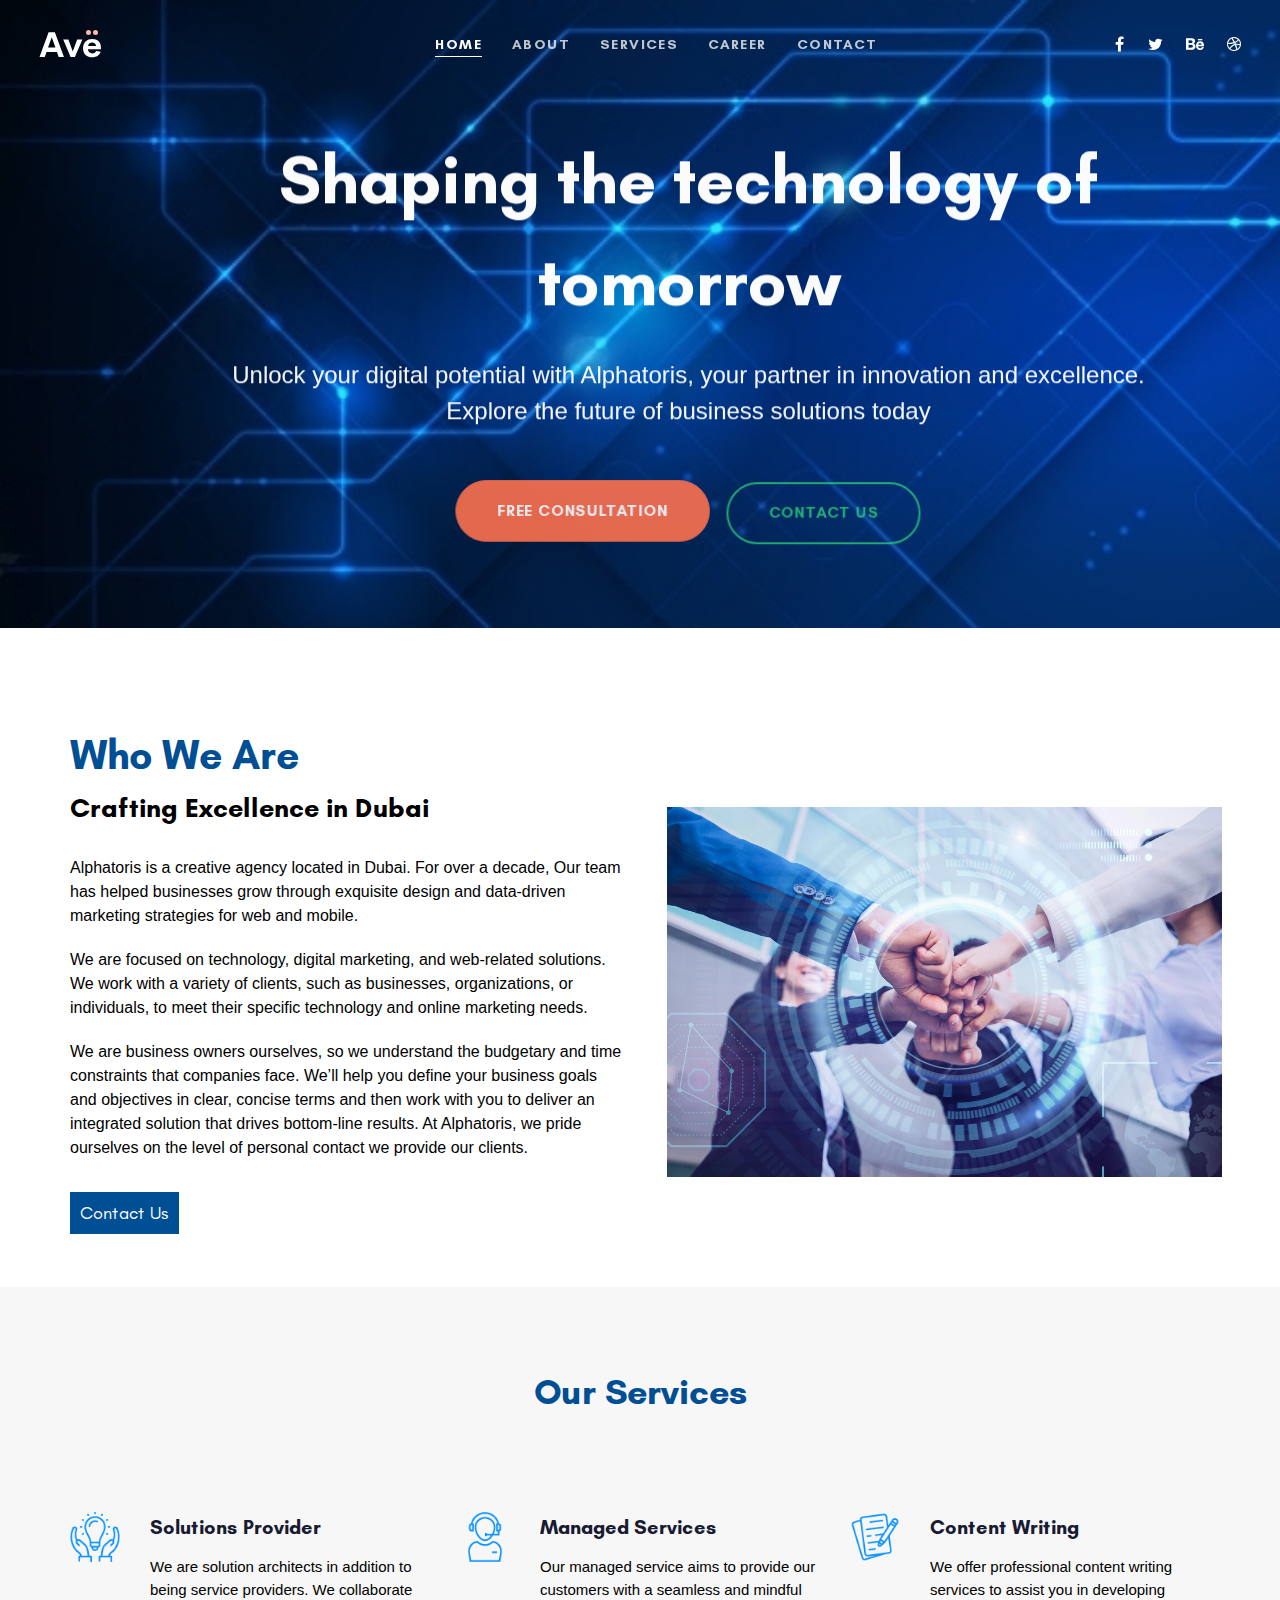
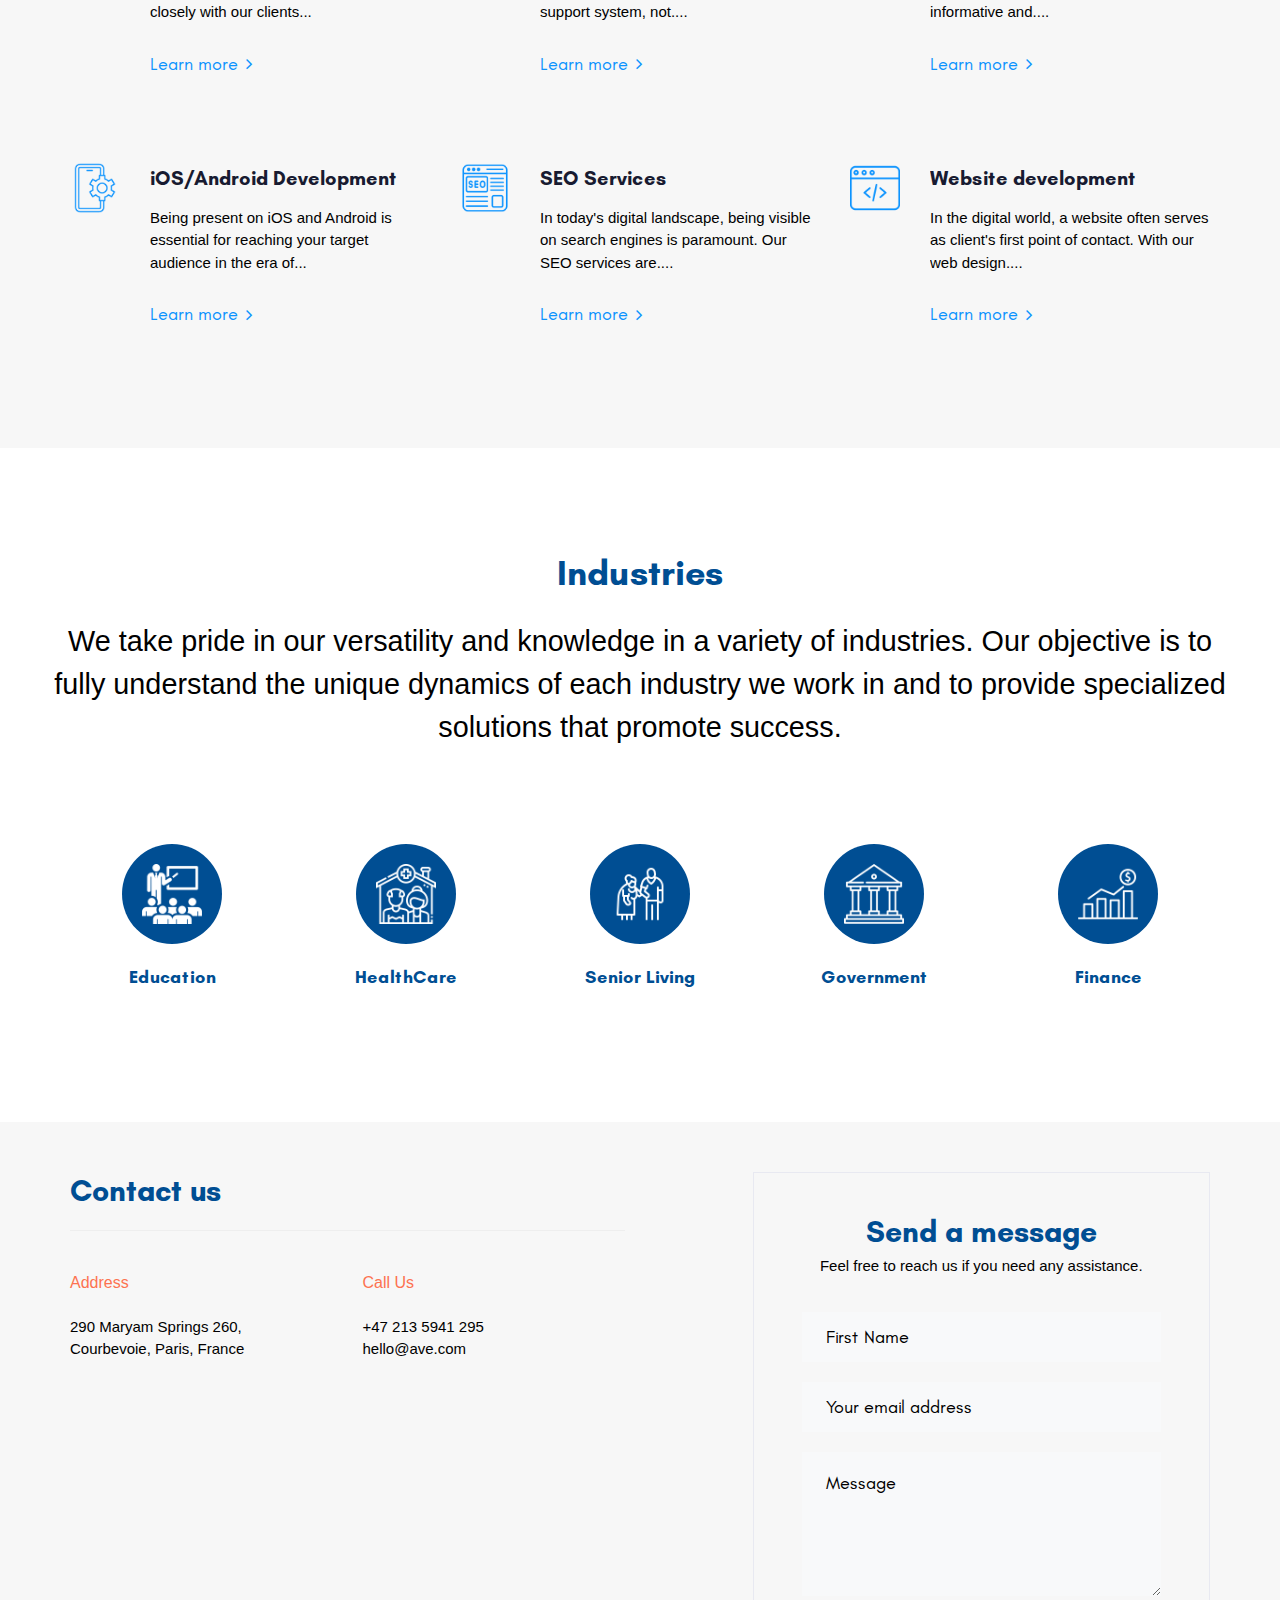
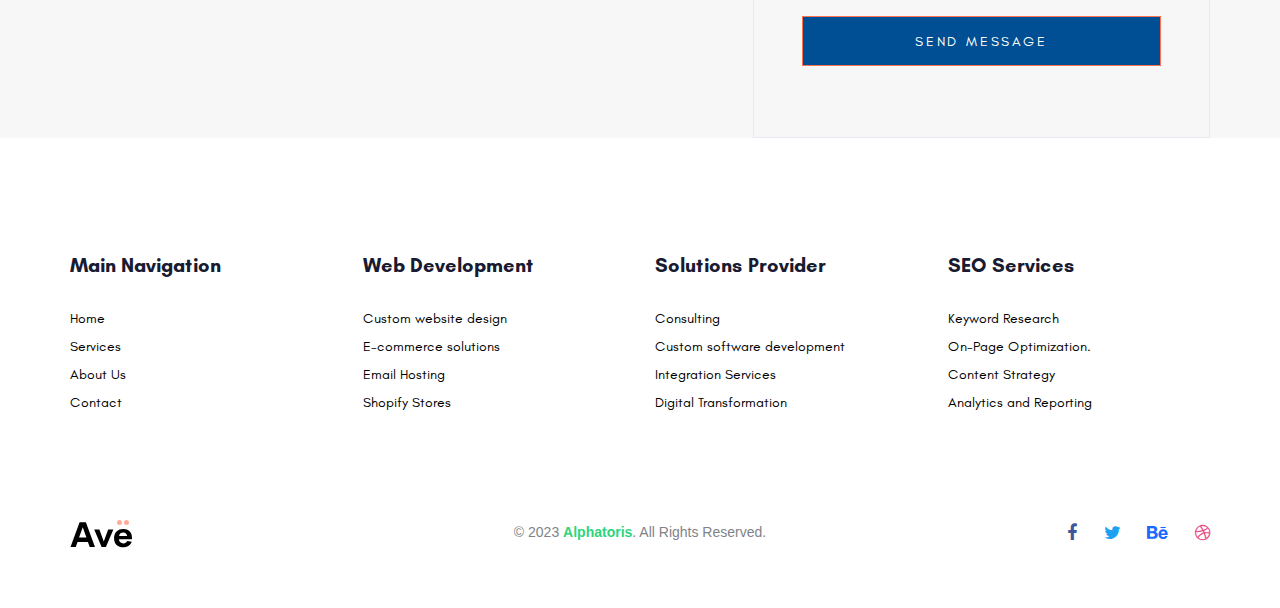
==== commit 891c1235: "changed some color scheme" ====
--- a/index.html
+++ b/index.html
@@ -504,9 +504,9 @@
                       <header class="fancy-title mb-20">
                           <h2 class="mt-4 main-title" data-split-text="true"
                           style="font-size: 41px;
-                          margin-bottom: 14px;
+                          margin-bottom: 14px;color: #004E93;
                         " data-split-options='{"type":"lines"}'>Who We Are</h2>
-                          <h3 class="sub-title" style="color: #004E93;
+                          <h3 class="sub-title" style="color: #000000;
                           margin-bottom: 31px
                           ;" > Crafting Excellence in Dubai</h3> <!-- Add your sub-heading here -->
                       </header>
@@ -538,7 +538,7 @@
 
         <section id="services" class="vc_row pt-40 pb-35" style="background-color: rgba(235, 235, 235, 0.4);">
             <div class="container">
-                <h2 class="ct-pageHeaders text-center " style="margin-bottom: 100px !important;">
+                <h2 class="ct-pageHeaders text-center " style="margin-bottom: 100px !important; color: #004E93;">
                   Our Services 
                  </h2>
                 <div class="row">
@@ -776,7 +776,7 @@
      
             <section class="paddingSection ct-u-sectionGrey text-center pb-120 bg-white">
                 <div class="innerContainer">
-                <h2 class="ct-pageHeader text-center">
+                <h2 class="ct-pageHeader text-center" style="color: #004E93;">
                    Industries 
                 </h2>
                 <p class="paddingBottom45  " style="color: #000000;">
@@ -832,7 +832,7 @@
             <div class="container">
               <div class="row">
                 <div class="lqd-column col-md-6">
-                  <h2 class="h3 mt-0 mb-1">Contact us</h2>
+                  <h2 class="h3 mt-0 mb-1" style="color: #004E93;">Contact us</h2>
                   <hr class="mb-40" />
   
                   <div class="row mb-20">
@@ -877,7 +877,7 @@
                   <div
                     class="lqd-column-inner border-athens-gray pt-40 pb-35 px-5"
                   >
-                    <h2 class="h3 mt-0 mb-1">Send a message</h2>
+                    <h2 class="h3 mt-0 mb-1" style="color: #004E93;">Send a message</h2>
                     <p class="font-size-15 mb-35" style="color: #000000;">
                       Feel free to reach us if you need any assistance.
                     </p>
@@ -936,6 +936,7 @@
                             <input
                               type="submit"
                               value="SEND MESSAGE"
+                                  style="background-color: #004E93 ;"
                               class="font-size-14 ltr-sp-2"
                             />
                           </div>
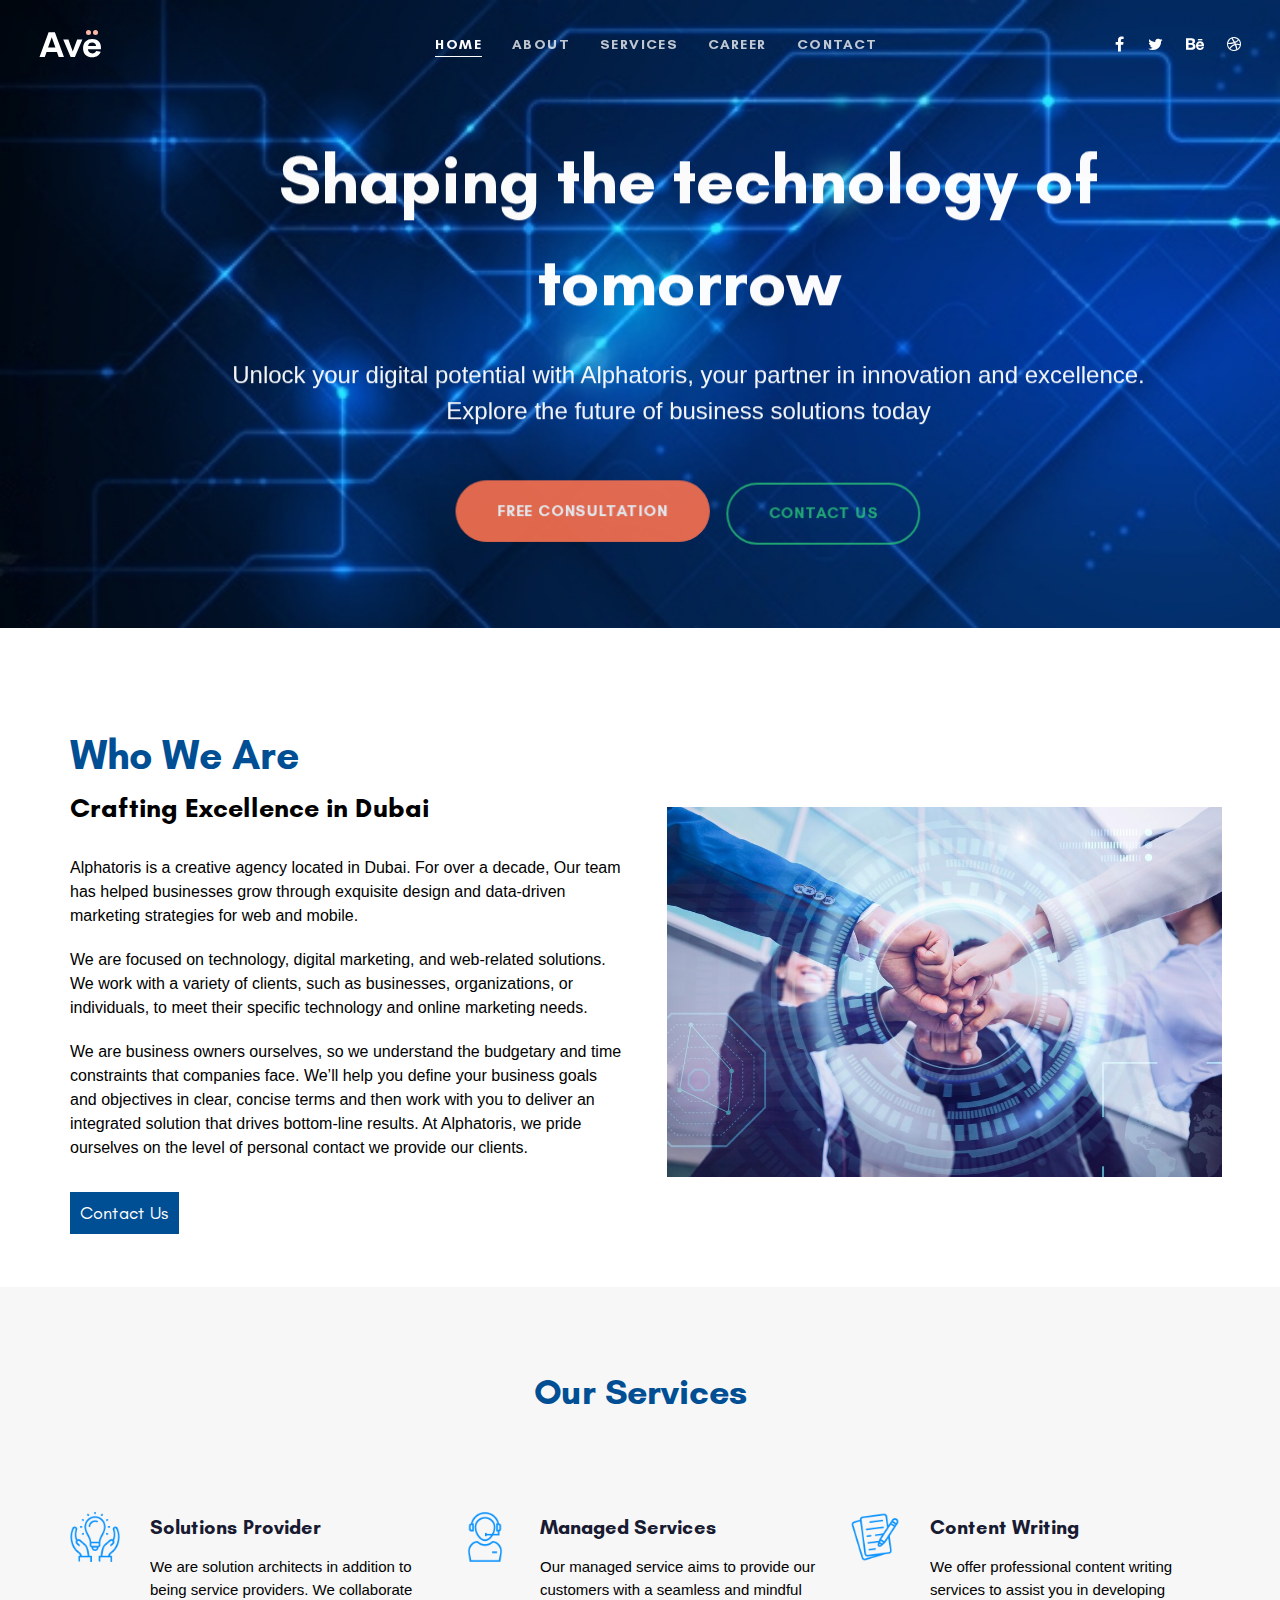
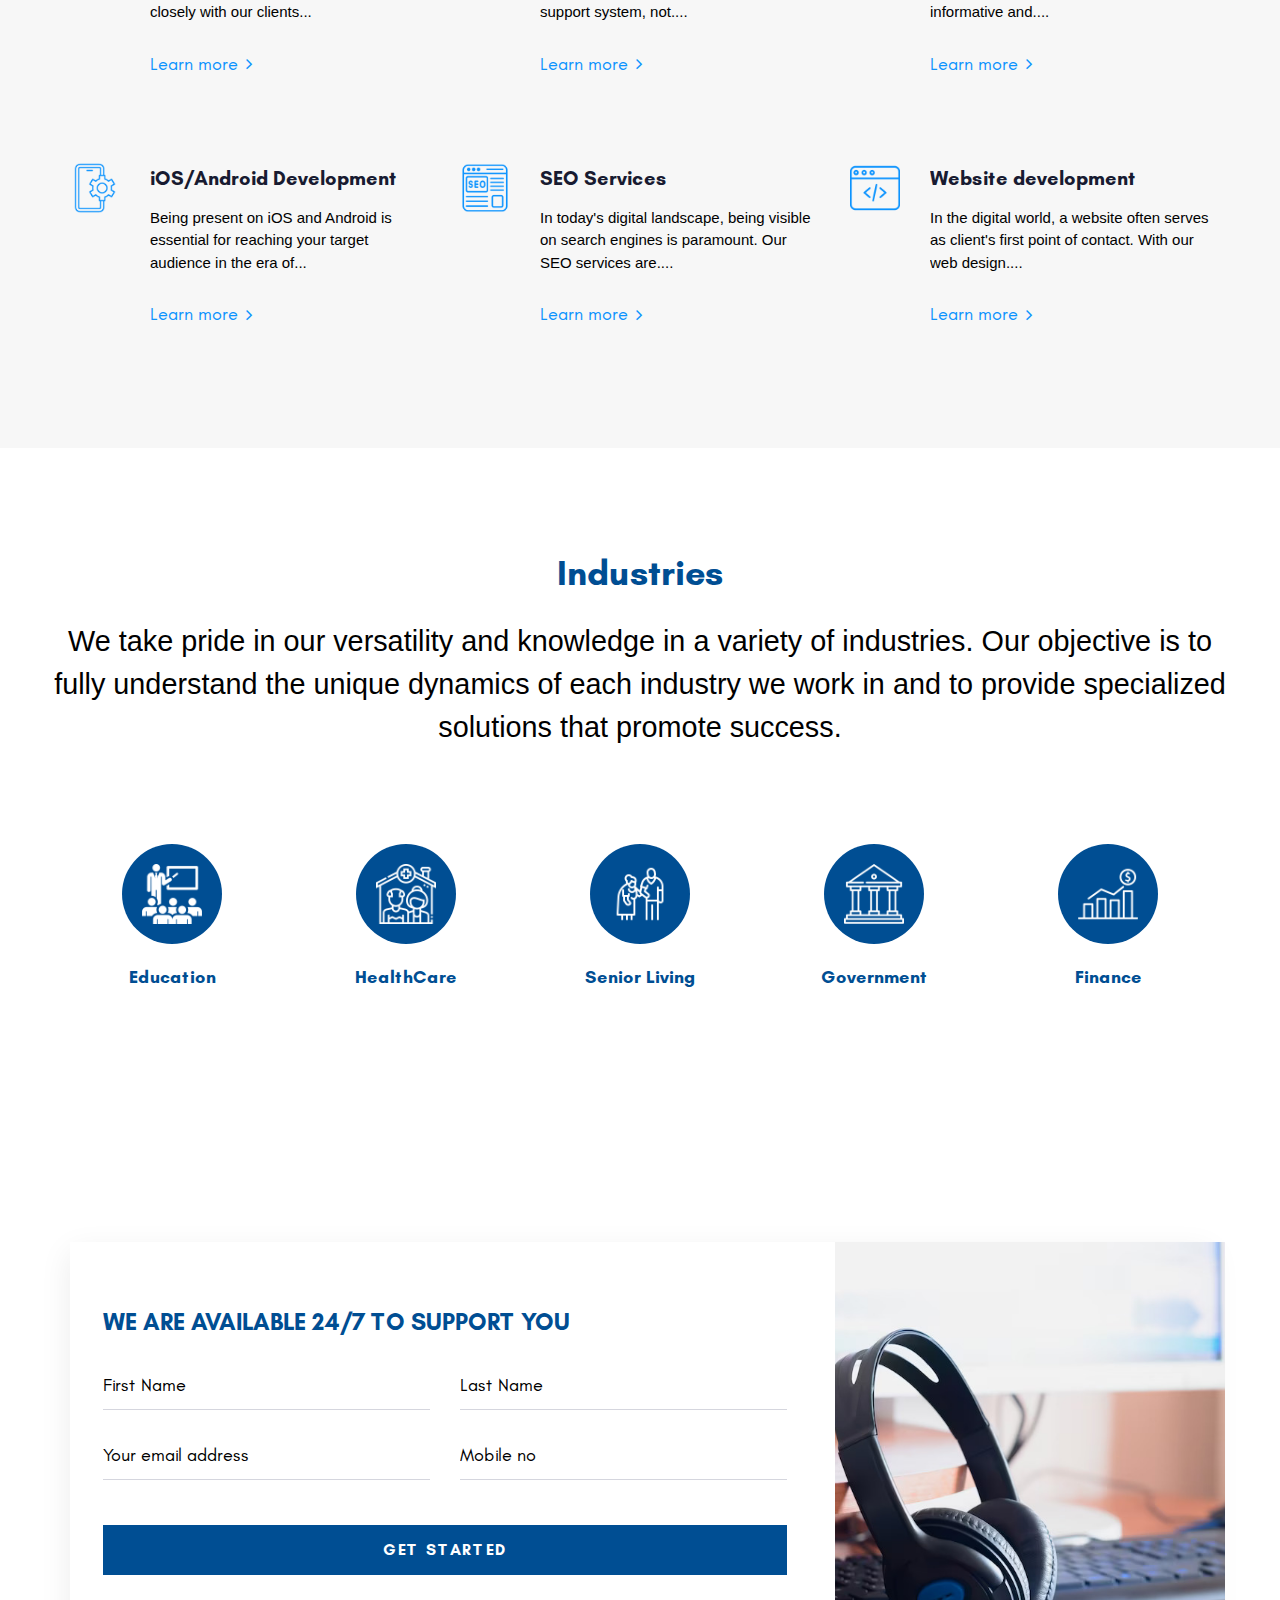
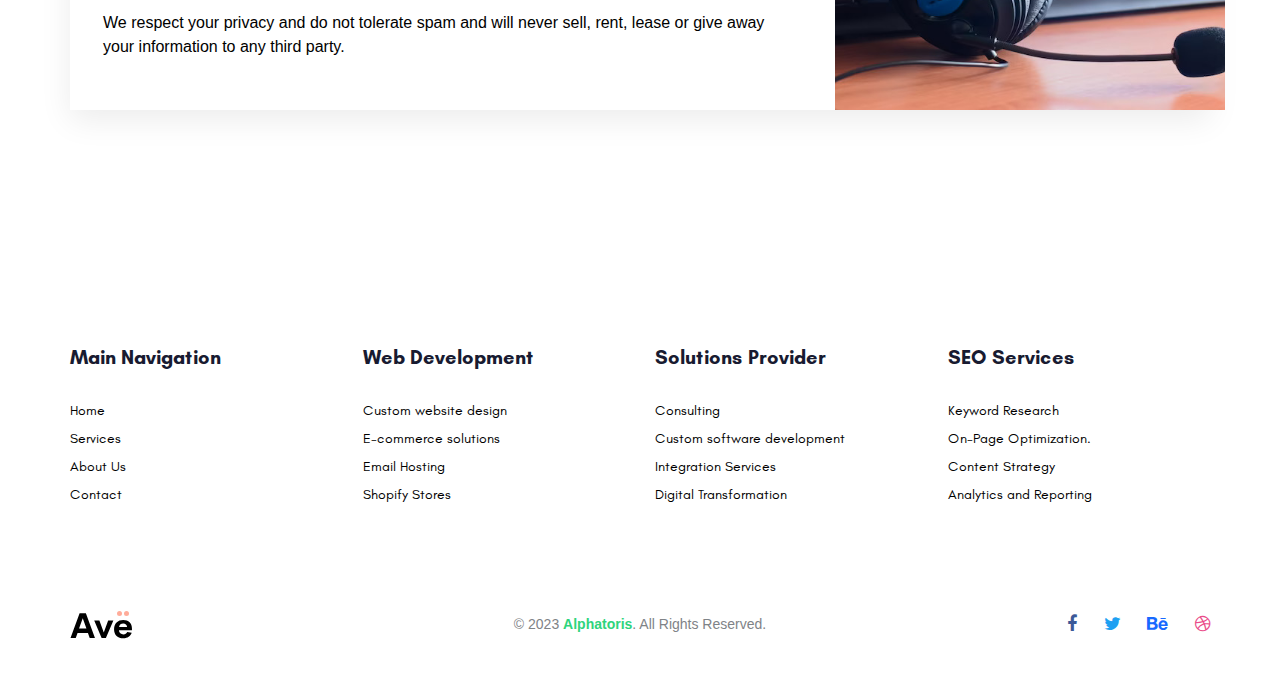
==== commit 9fa462ce: "changed some banner images" ====
--- a/index.html
+++ b/index.html
@@ -828,130 +828,114 @@
 
        
 
-          <section id="contact" class="vc_row pt-50 "style="background-color: rgba(235, 235, 235, 0.4);">
-            <div class="container">
-              <div class="row">
-                <div class="lqd-column col-md-6">
-                  <h2 class="h3 mt-0 mb-1" style="color: #004E93;">Contact us</h2>
-                  <hr class="mb-40" />
+          <section id="contact" class="vc_row pt-120 pb-120 "  >
+            <div class="container ">
+              <div class="row ">
+                <div class="lqd-column col-md-12 ">
+                  <div class="lqd-column-inner cont bg-white box-shadow-1">
+                    <div class="row d-flex flex-wrap align-items-stretch">
+                     
+                      <!-- /.lqd-column col-md-4 -->
   
-                  <div class="row mb-20">
-                    <div class="lqd-column col-sm-6">
-                      <p class="font-size-16 text-primary" 
-                      style="color: #000000;"
-                      >Address</p>
-                      <p class="font-size-15
-                      "
-                      style="color: #000000;"
-                      >
-                        290 Maryam Springs 260, <br />
-                        Courbevoie, Paris, France
-                      </p>
+                      <div class="lqd-column col-md-8 px-md-5 pt-30 pb-30">
+                        <h3
+                          class="font-size-24 lh-165 text-uppercase mr-md-9 pr-md-9 " style="color: #004E93;"
+                        >
+                        We are available 24/7 to support you
+  
+                        </h3>
+  
+                        <div
+                          class="contact-form contact-form-inputs-underlined contact-form-button-block"
+                        >
+                          <form
+                            action="assets/php/mailer.php"
+                            method="post"
+                            novalidate="novalidate"
+                          >
+                            <div class="row">
+                              <div class="col-md-6">
+                                <input
+                                  type="text"
+                                  name="name"
+                                  aria-required="true"
+                                  style="color: #000;"
+                                  aria-invalid="false"
+                                  placeholder="First Name"
+                                  required
+                                />
+                              </div>
+                              <!-- /.col-md-6 -->
+                              <div class="col-md-6">
+                                <input
+                                  type="text"
+                                  name="l-name"
+                                  style="color: #000;"
+                                  aria-required="true"
+                                  aria-invalid="false"
+                                  placeholder="Last Name"
+                                  required
+                                />
+                              </div>
+                              <!-- /.col-md-6 -->
+                              <div class="col-md-6">
+                                <input
+                                  type="email"
+                                  style="color: #000;"
+                                  name="email"
+                                  aria-required="true"
+                                  aria-invalid="false"
+                                  placeholder="Your email address"
+                                  required
+                                />
+                              </div>
+                              <!-- /.col-md-6 -->
+                              <div class="col-md-6">
+                                <input
+                                  type="tel"
+                                  name="mobile"
+                                  style="color: #000;"
+                                  aria-required="true"
+                                  aria-invalid="false"
+                                  placeholder="Mobile no"
+                                  required
+                                />
+                              </div>
+                              <!-- /.col-md-6 -->
+                              <div class="col-md-12 mt-25">
+                                <input
+                                  class="font-size-16 font-weight-bold ltr-sp-1 text-uppercase  border-none"
+                                  style="background-color: #004E93;"
+                                  type="submit"
+                                  value="Get started"
+                                />
+                              </div>
+                              <!-- /.col-md-12 -->
+                            </div>
+                            <!-- /.row -->
+                          </form>
+                          <div class="contact-form-result hidden"></div>
+                          <!-- /.contact-form-result -->
+                        </div>
+                        <!-- /.contact-form -->
+  
+                        <p style="color: #000 ;font-size: 16px;"> 
+                          We respect your privacy and do not tolerate spam and
+                          will never sell, rent, lease or give away your
+                          information to any third party.
+                        </p>
+                      </div>
+                      <div
+                      class="lqd-column col-md-4 bg-cover bg-center"
+                      style="background-image: url(./pictures/contact3.jpg)"
+                    ></div>
+                      <!-- /.lqd-column col-md-8 -->
                     </div>
-                    <!-- /.col-sm-6 -->
-  
-                    <div class="lqd-column col-sm-6">
-                      <p class="font-size-16 text-primary"
-                      style="color: #000000;"
-                      >Call Us</p>
-                      <p class="font-size-15"
-                      style="color: #000000;"
-                      >
-                        +47 213 5941 295 <br />
-                        hello@ave.com
-                      </p>
-                    </div>
-                    <!-- /.col-sm-6 -->
-                  </div>
-                  <!-- /.row -->
-  
-                  <div class="ld-gmap-container" style="height: 280px">
-                    <iframe src="https://www.google.com/maps/embed?pb=!1m18!1m12!1m3!1d1805.0896148598704!2d55.273019198053085!3d25.19717756178073!2m3!1f0!2f0!3f0!3m2!1i1024!2i768!4f13.1!3m3!1m2!1s0x3e5f43348a67e24b%3A0xff45e502e1ceb7e2!2sBurj%20Khalifa!5e0!3m2!1sen!2s!4v1697549350819!5m2!1sen!2s" width="600" height="280" style="border:0;" allowfullscreen="" loading="lazy" referrerpolicy="no-referrer-when-downgrade"></iframe>
-                    <!-- /.ld-gmap -->
-                  </div>
-                  <!-- /.ld-gmap-container -->
-                </div>
-                <!-- /.col-md-6 -->
-  
-                <div class="lqd-column col-md-5 col-md-offset-1 text-center">
-                  <div
-                    class="lqd-column-inner border-athens-gray pt-40 pb-35 px-5"
-                  >
-                    <h2 class="h3 mt-0 mb-1" style="color: #004E93;">Send a message</h2>
-                    <p class="font-size-15 mb-35" style="color: #000000;">
-                      Feel free to reach us if you need any assistance.
-                    </p>
-  
-                    <div
-                      class="contact-form contact-form-inputs-filled contact-form-button-block"
-                    >
-                      <form
-                        action="assets/php/mailer.php"
-                        method="post"
-                        novalidate="novalidate"
-                      >
-                        <div class="row">
-                          <div class="col-md-12">
-                            <input
-                              class="bg-athens-gray px-4"
-                              type="text"
-                              style="color: #000000;"
-                              name="name"
-                              aria-required="true"
-                              aria-invalid="false"
-                              placeholder="First Name"
-                              required
-                            />
-                          </div>
-                          <!-- /.col-md-12 -->
-                          <div class="col-md-12">
-                            <input
-                              class="bg-athens-gray px-4"
-                              style="color: #000000;"
-                              type="email"
-                              name="email"
-                              aria-required="true"
-                              aria-invalid="false"
-                              placeholder="Your email address"
-                              required
-                            />
-                          </div>
-                          <!-- /.col-md-12 -->
-                          <div class="col-md-12">
-                            <textarea
-                              class="bg-athens-gray px-4"
-                              cols="10"
-                              rows="4"
-                              style="color: #000000;"
-
-                              name="message"
-                              aria-required="true"
-                              aria-invalid="false"
-                              placeholder="Message"
-                              required
-                            ></textarea>
-                          </div>
-                          <!-- /.col-md-12 -->
-                          <div class="col-md-12">
-                            <input
-                              type="submit"
-                              value="SEND MESSAGE"
-                                  style="background-color: #004E93 ;"
-                              class="font-size-14 ltr-sp-2"
-                            />
-                          </div>
-                          <!-- /.col-md-12 -->
-                        </div>
-                        <!-- /.row -->
-                      </form>
-                      <div class="contact-form-result hidden"></div>
-                      <!-- /.contact-form-result -->
-                    </div>
-                    <!-- /.contact-form -->
-                  </div>
-                  <!-- /.lqd-column-inner -->
-                </div>
-                <!-- /.lqd-column col-md-5 -->
+                    <!-- /.row -->
+                  </div>
+                  <!-- /.lqd-column-inner bg-white box-shadow-1 -->
+                </div>
+                <!-- /.lqd-column col-md-12 -->
               </div>
               <!-- /.row -->
             </div>
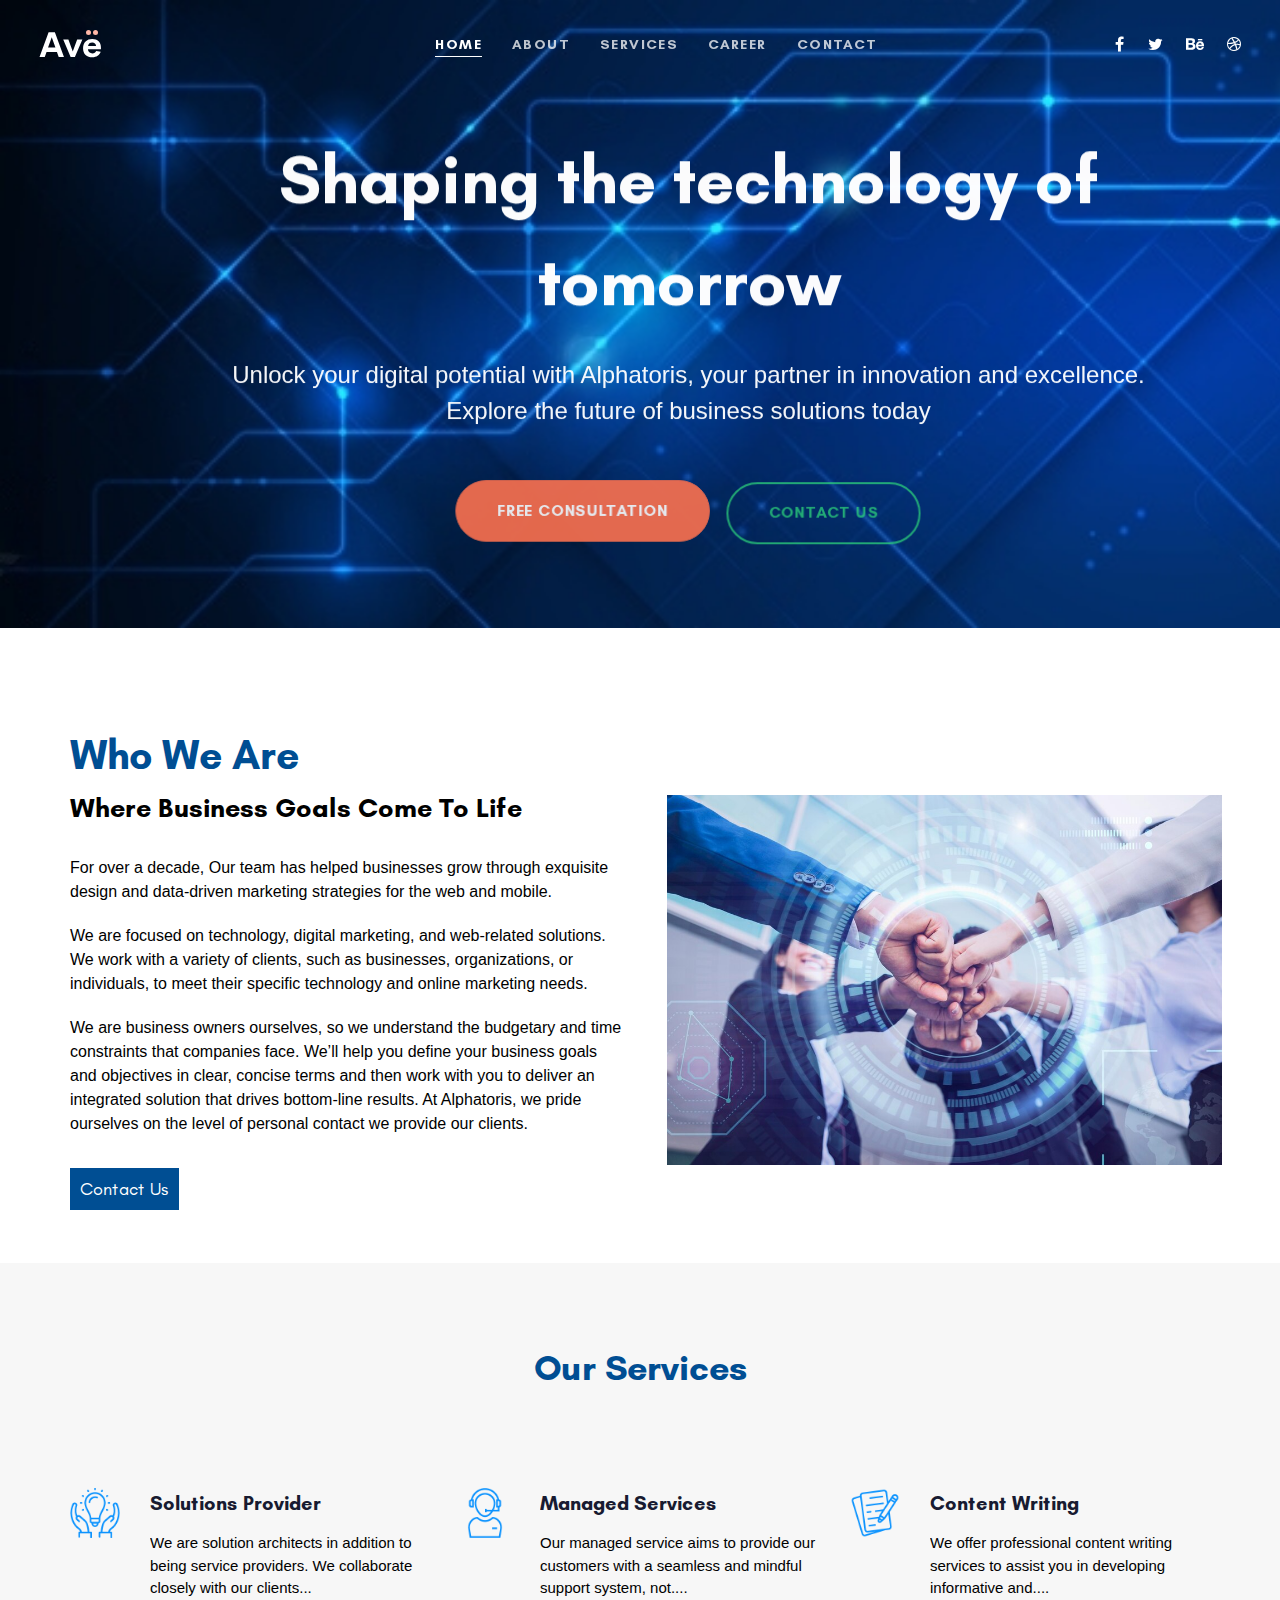
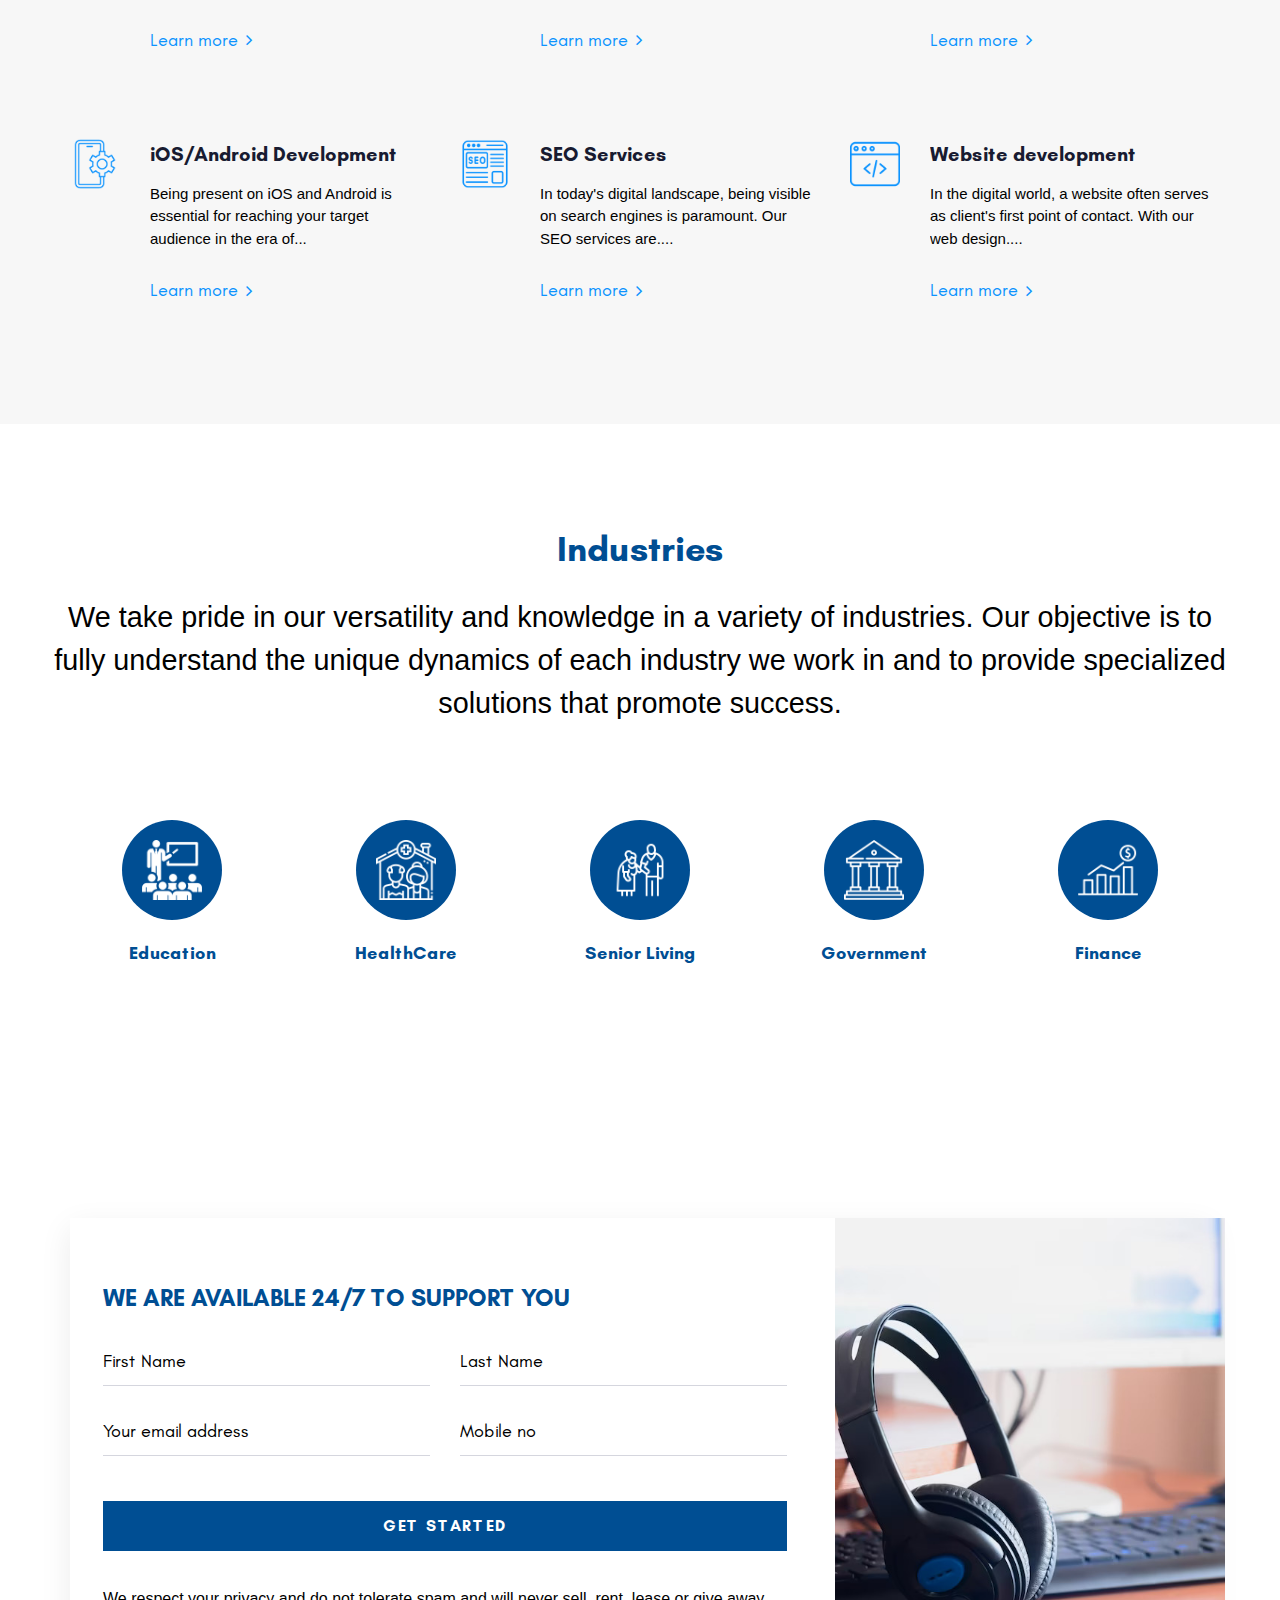
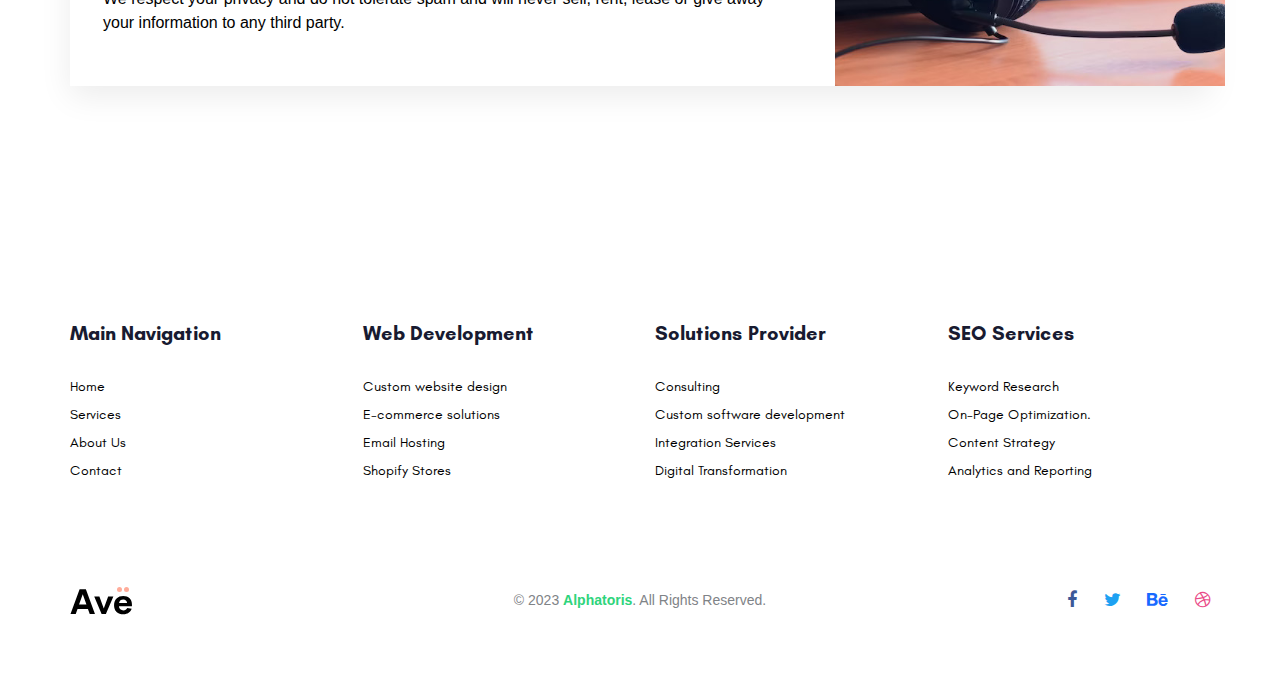
==== commit f12dfda5: "Made some banner changes" ====
--- a/index.html
+++ b/index.html
@@ -508,11 +508,11 @@
                         " data-split-options='{"type":"lines"}'>Who We Are</h2>
                           <h3 class="sub-title" style="color: #000000;
                           margin-bottom: 31px
-                          ;" > Crafting Excellence in Dubai</h3> <!-- Add your sub-heading here -->
+                          ;" >Where Business Goals Come To Life</h3> <!-- Add your sub-heading here -->
                       </header>
       
                       <p class="font-size-16 text-black improved-text mb-20">
-                          Alphatoris is a creative agency located in Dubai. For over a decade, Our team has helped businesses grow through exquisite design and data-driven marketing strategies for web and mobile.
+ For over a decade, Our team has helped businesses grow through exquisite design and data-driven marketing strategies for the web and mobile.
                       </p>
                       <p class="font-size-16 text-black improved-text mb-20">
                           We are focused on technology, digital marketing, and web-related solutions. We work with a variety of clients, such as businesses, organizations, or individuals, to meet their specific technology and online marketing needs.
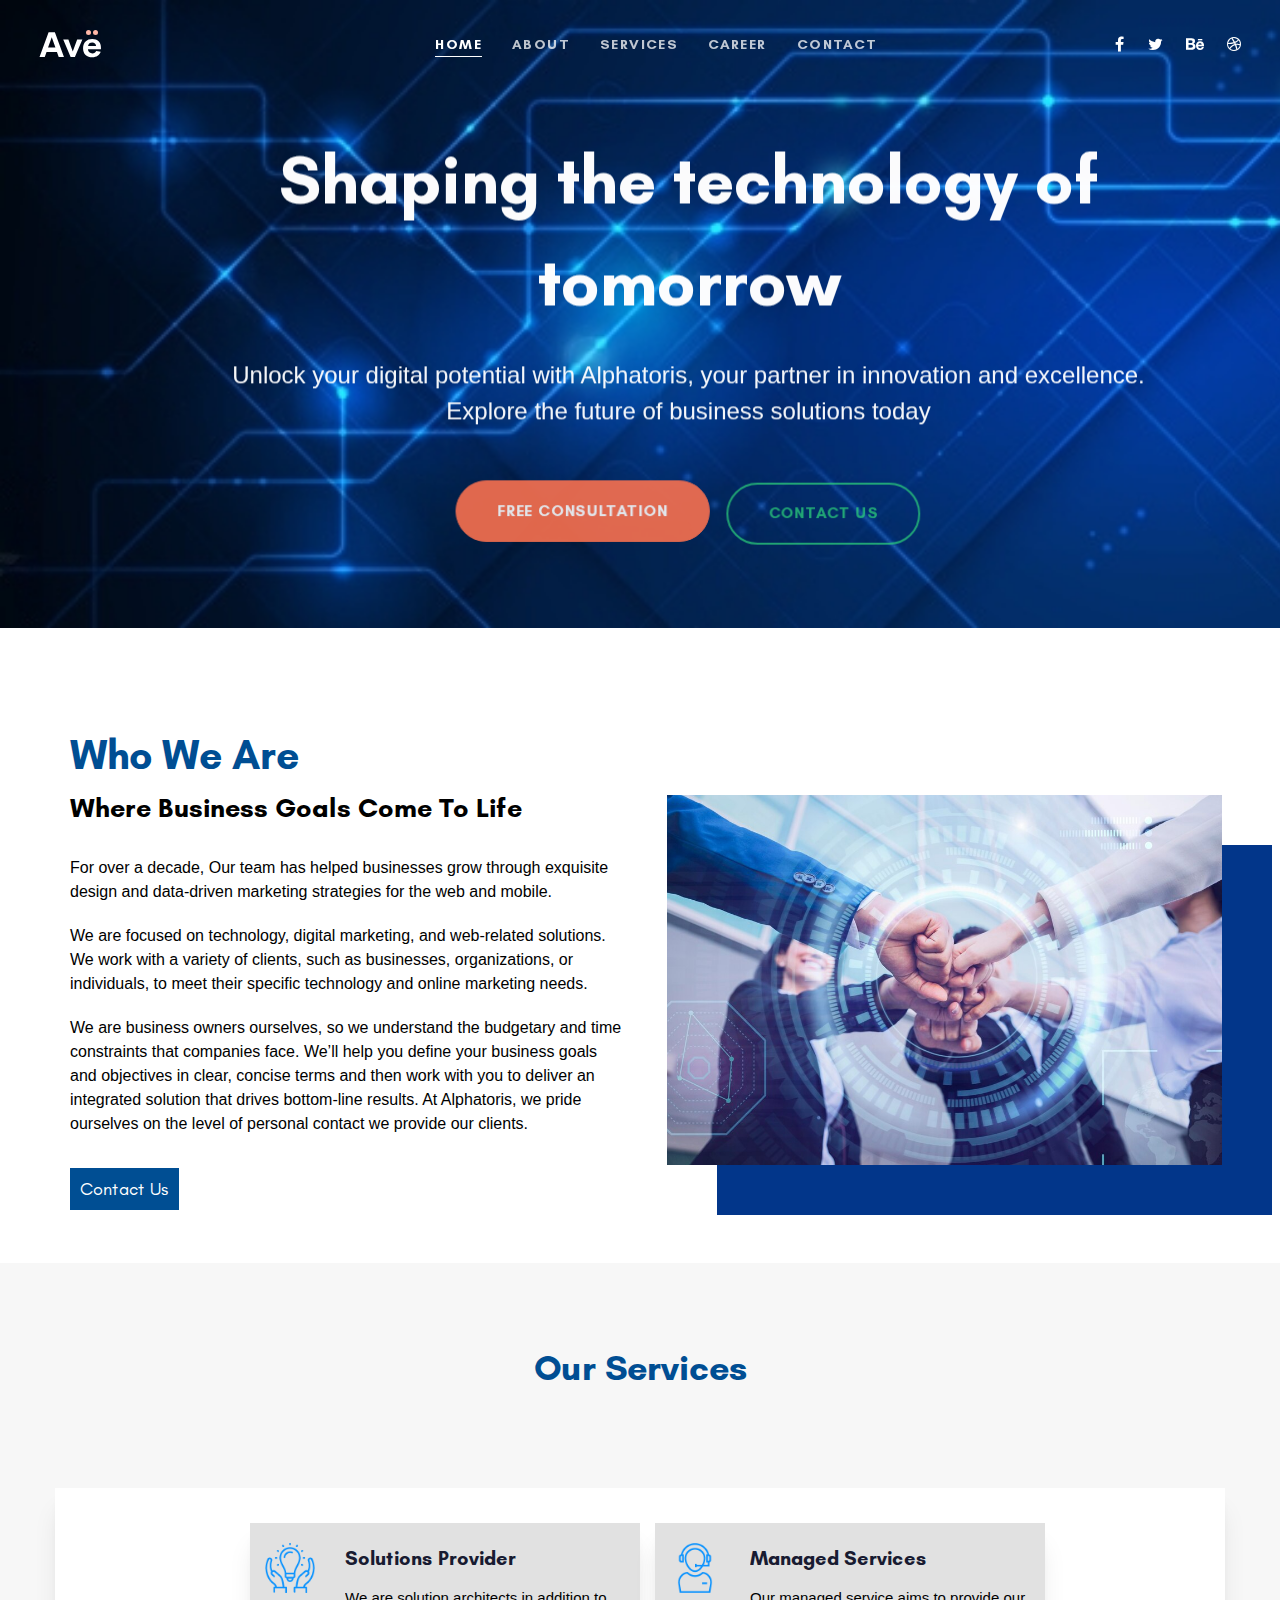
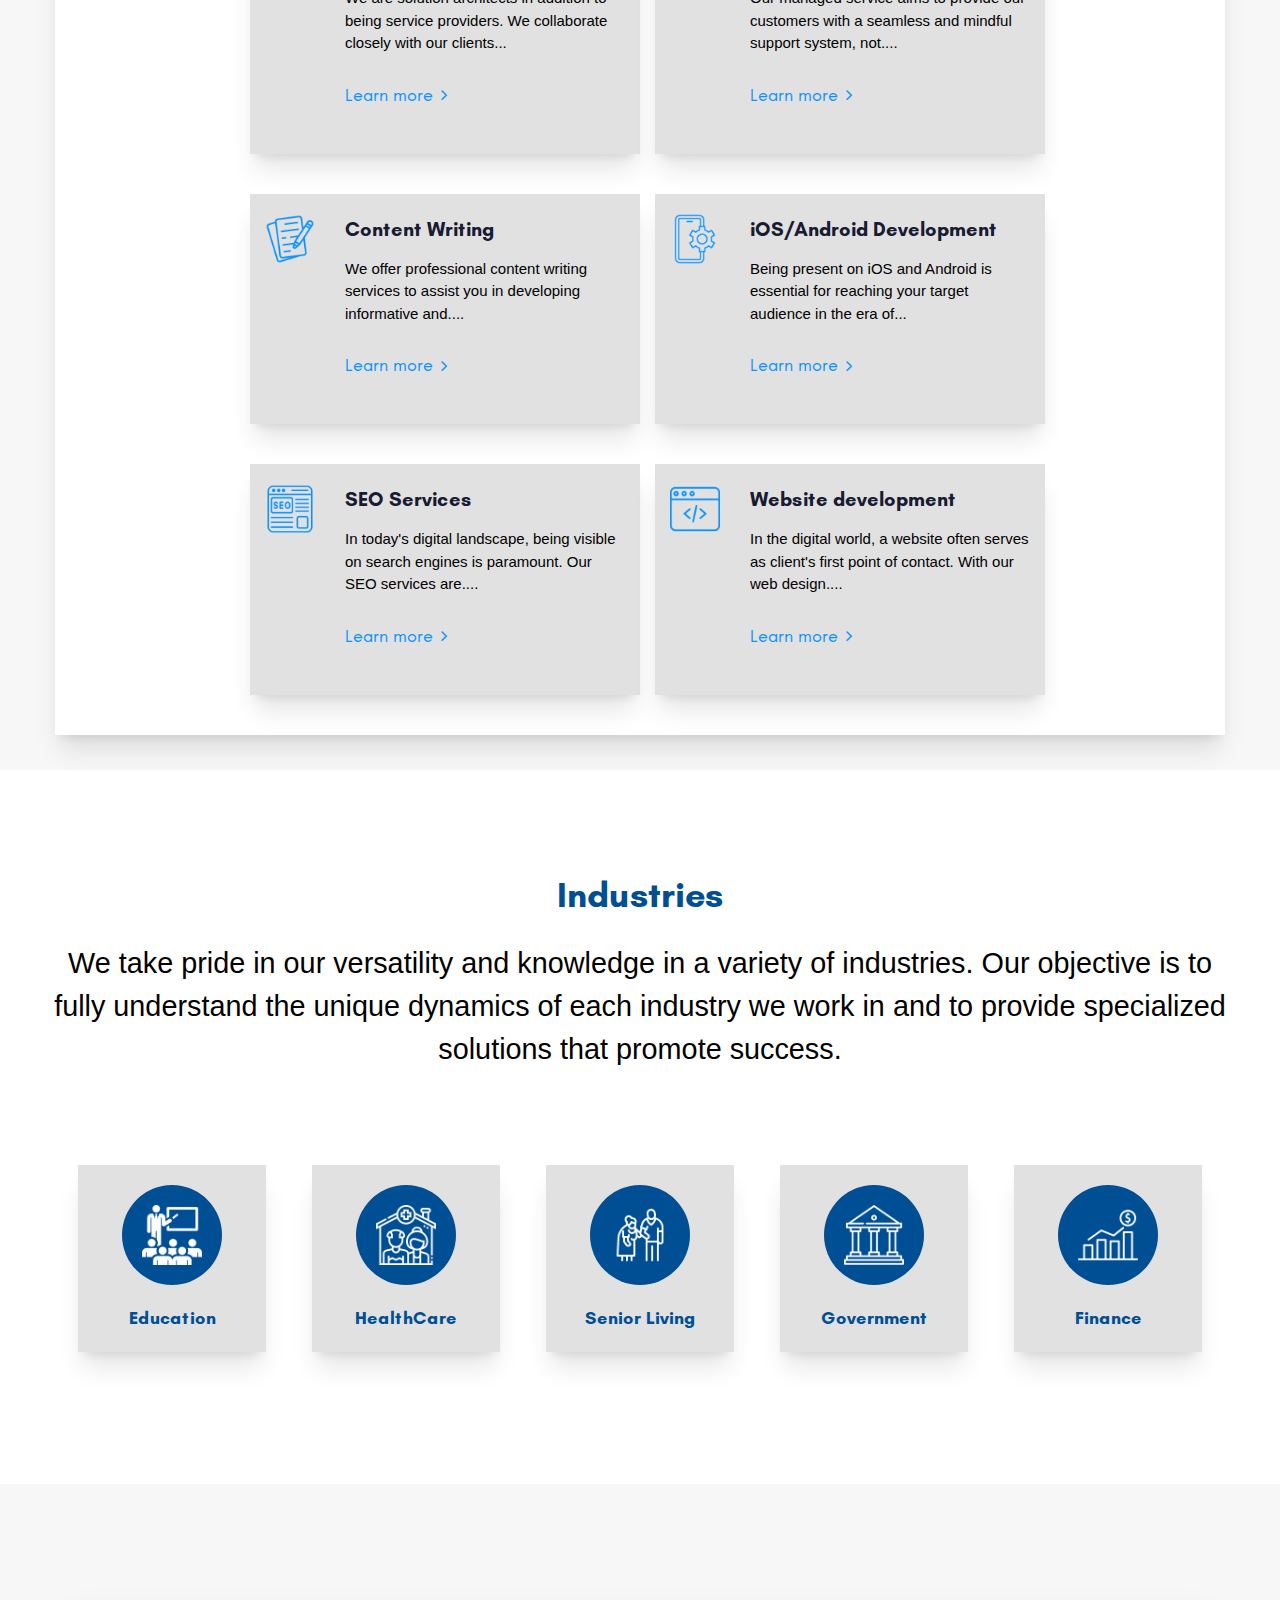
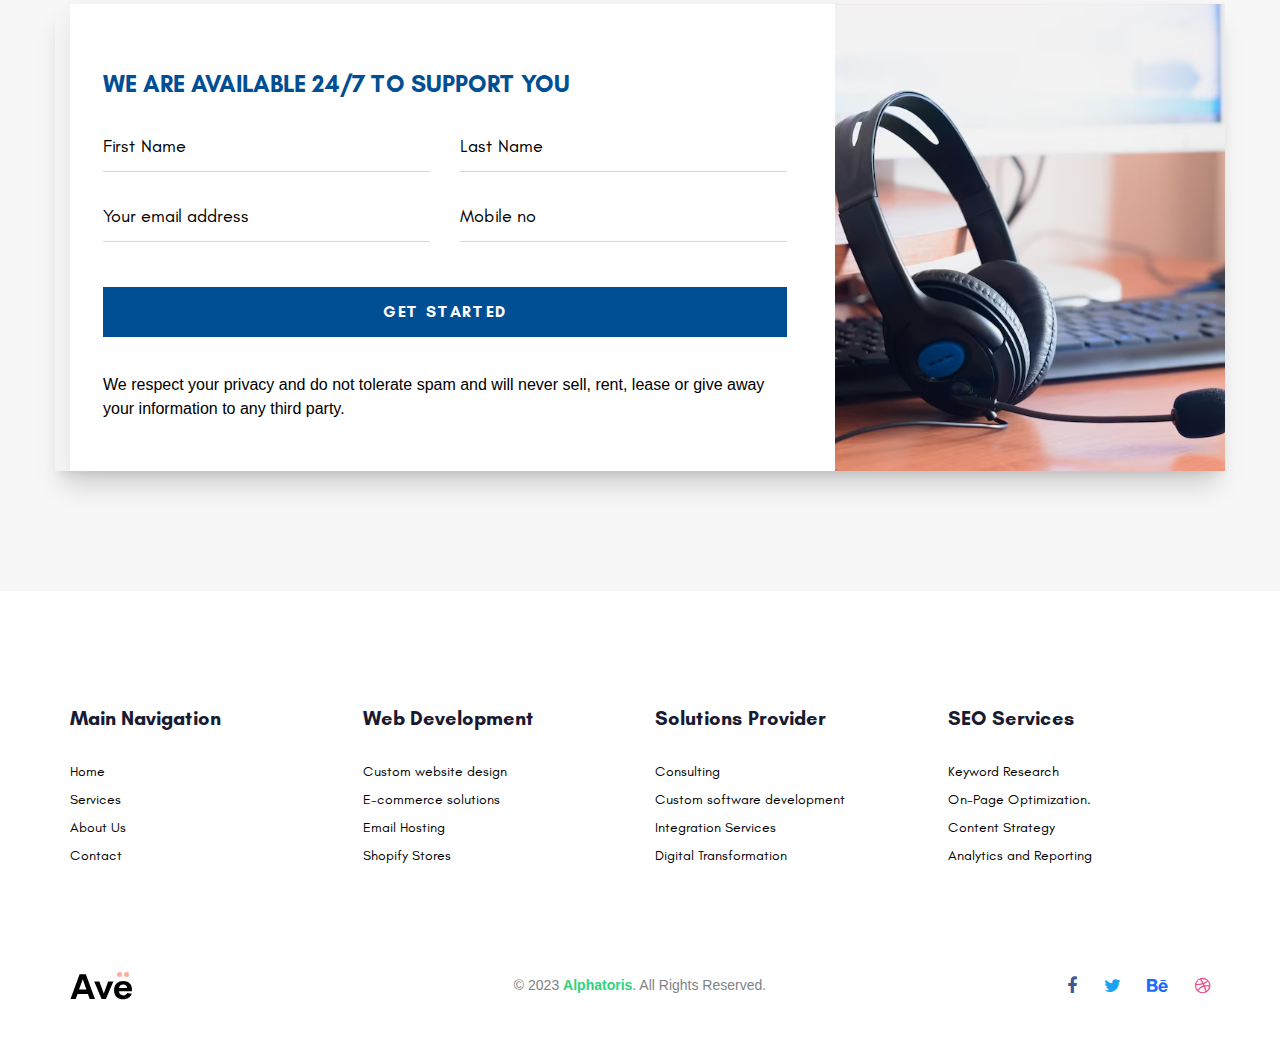
==== commit 1d9a838b: "made some fixes" ====
--- a/index.html
+++ b/index.html
@@ -238,6 +238,18 @@
   background-image: url('./pictures/hom1.jpeg');
     background-size: cover;
     height: 70% !important;
+}
+.Servicebox{
+background-color: #e1e1e1;
+padding-top: 20px;
+box-shadow: 0 20px 25px -5px rgb(0 0 0 / 0.1), 0 8px 10px -6px rgb(0 0 0 / 0.1);
+margin-left: 15px;
+}
+.indbox{
+  background-color:#e1e1e1  ;
+  box-shadow: 0 20px 25px -5px rgb(0 0 0 / 0.1), 0 8px 10px -6px rgb(0 0 0 / 0.1);
+  padding-top: 20px;
+  padding-bottom: 20px;
 }
 
     </style>
@@ -527,7 +539,7 @@
       
                   <!-- Image Side -->
                   <div class="lqd-column col-lg-6 text-center">
-                      <img src="./pictures/aboutus1.jpg" alt="Description of Image" style="max-width: 100%; margin-top: 50px ; margin-left: 12px; " class="responsive-img">
+                      <img src="./pictures/aboutus1.jpg" alt="Description of Image" style="box-shadow:50px 50px #02368a;max-width: 100%; margin-top: 50px ; margin-left: 12px; " class="responsive-img">
                   </div>
       
               </div>
@@ -541,8 +553,8 @@
                 <h2 class="ct-pageHeaders text-center " style="margin-bottom: 100px !important; color: #004E93;">
                   Our Services 
                  </h2>
-                <div class="row">
-                  <div class="lqd-column col-md-4 col-sm-6 mb-40">
+                <div class="row" style="background-color: #fff;padding-top: 35px; box-shadow: 0 20px 25px -5px rgb(0 0 0 / 0.1), 0 8px 10px -6px rgb(0 0 0 / 0.1);">
+                  <div class="lqd-column col-md-4 col-sm-6 mb-40 Servicebox" >
                     <div
                       class="iconbox iconbox-side iconbox-xl iconbox-heading-sm"
                       data-plugin-options='{ "color":"rgb(16, 15, 38)" }'
@@ -583,7 +595,7 @@
                   </div>
                   <!-- /.col-md-4 col-sm-6 -->
     
-                  <div class="lqd-column col-md-4 col-sm-6 mb-40">
+                  <div class="lqd-column col-md-4 col-sm-6 mb-40 Servicebox">
                     <div
                       class="iconbox iconbox-side iconbox-xl iconbox-heading-sm"
                       data-plugin-options='{ "color":"rgb(16, 15, 38)" }'
@@ -621,7 +633,7 @@
                   </div>
                   <!-- /.col-md-4 col-sm-6 -->
     
-                  <div class="lqd-column col-md-4 col-sm-6 mb-40">
+                  <div class="lqd-column col-md-4 col-sm-6 mb-40 Servicebox">
                     <div
                       class="iconbox iconbox-side iconbox-xl iconbox-heading-sm"
                       data-plugin-options='{ "color":"rgb(16, 15, 38)" }'
@@ -658,7 +670,7 @@
                   </div>
                   <!-- /.col-md-4 col-sm-6 -->
     
-                  <div class="lqd-column col-md-4 col-sm-6 mb-40">
+                  <div class="lqd-column col-md-4 col-sm-6 mb-40 Servicebox">
                     <div
                       class="iconbox iconbox-side iconbox-xl iconbox-heading-sm"
                       data-plugin-options='{ "color":"rgb(16, 15, 38)" }'
@@ -695,7 +707,7 @@
                   </div>
                   <!-- /.col-md-4 col-sm-6 -->
     
-                  <div class="lqd-column col-md-4 col-sm-6 mb-40">
+                  <div class="lqd-column col-md-4 col-sm-6 mb-40 Servicebox">
                     <div
                       class="iconbox iconbox-side iconbox-xl iconbox-heading-sm"
                       data-plugin-options='{ "color":"rgb(16, 15, 38)" }'
@@ -732,7 +744,7 @@
                   </div>
                   <!-- /.col-md-4 col-sm-6 -->
     
-                  <div class="lqd-column col-md-4 col-sm-6 mb-40">
+                  <div class="lqd-column col-md-4 col-sm-6 mb-40 Servicebox">
                     <div
                       class="iconbox iconbox-side iconbox-xl iconbox-heading-sm"
                       data-plugin-options='{ "color":"rgb(16, 15, 38)" }'
@@ -784,35 +796,35 @@
                 <section>
                   <div class="container">
                       <div class="row">
-                          <div class="column">
+                          <div class="column indbox" >
                               <div class="icon-box">
                                   <img src="./pictures/icon1.png" alt="Education Icon">
                               </div>
                               <strong style="color: #004E93;">Education</strong>
                           </div>
               
-                          <div class="column">
+                          <div class="column indbox">
                               <div class="icon-box">
                                   <img src="./pictures/icon2.png" alt="HealthCare Icon">
                               </div>
                               <strong style="color: #004E93;">HealthCare</strong>
                           </div>
               
-                          <div class="column">
+                          <div class="column indbox">
                               <div class="icon-box">
                                   <img src="./pictures/icon3.png" alt="Senior Living Icon">
                               </div>
                               <strong style="color: #004E93;">Senior Living</strong>
                           </div>
               
-                          <div class="column">
+                          <div class="column indbox">
                               <div class="icon-box">
                                   <img src="./pictures/icon4.png" alt="Government Icon">
                               </div>
                               <strong style="color: #004E93;">Government</strong>
                           </div>
               
-                          <div class="column">
+                          <div class="column indbox">
                               <div class="icon-box">
                                   <img src="./pictures/icon5.png" alt="Finance Icon">
                               </div>
@@ -828,8 +840,8 @@
 
        
 
-          <section id="contact" class="vc_row pt-120 pb-120 "  >
-            <div class="container ">
+          <section id="contact" class="vc_row pt-120 pb-120 " style="background-color:rgba(235, 235, 235, 0.4) ;"  >
+            <div class="container " style="box-shadow: 0 20px 25px -5px rgb(0 0 0 / 0.1), 0 8px 10px -6px rgb(0 0 0 / 0.1);">
               <div class="row ">
                 <div class="lqd-column col-md-12 ">
                   <div class="lqd-column-inner cont bg-white box-shadow-1">
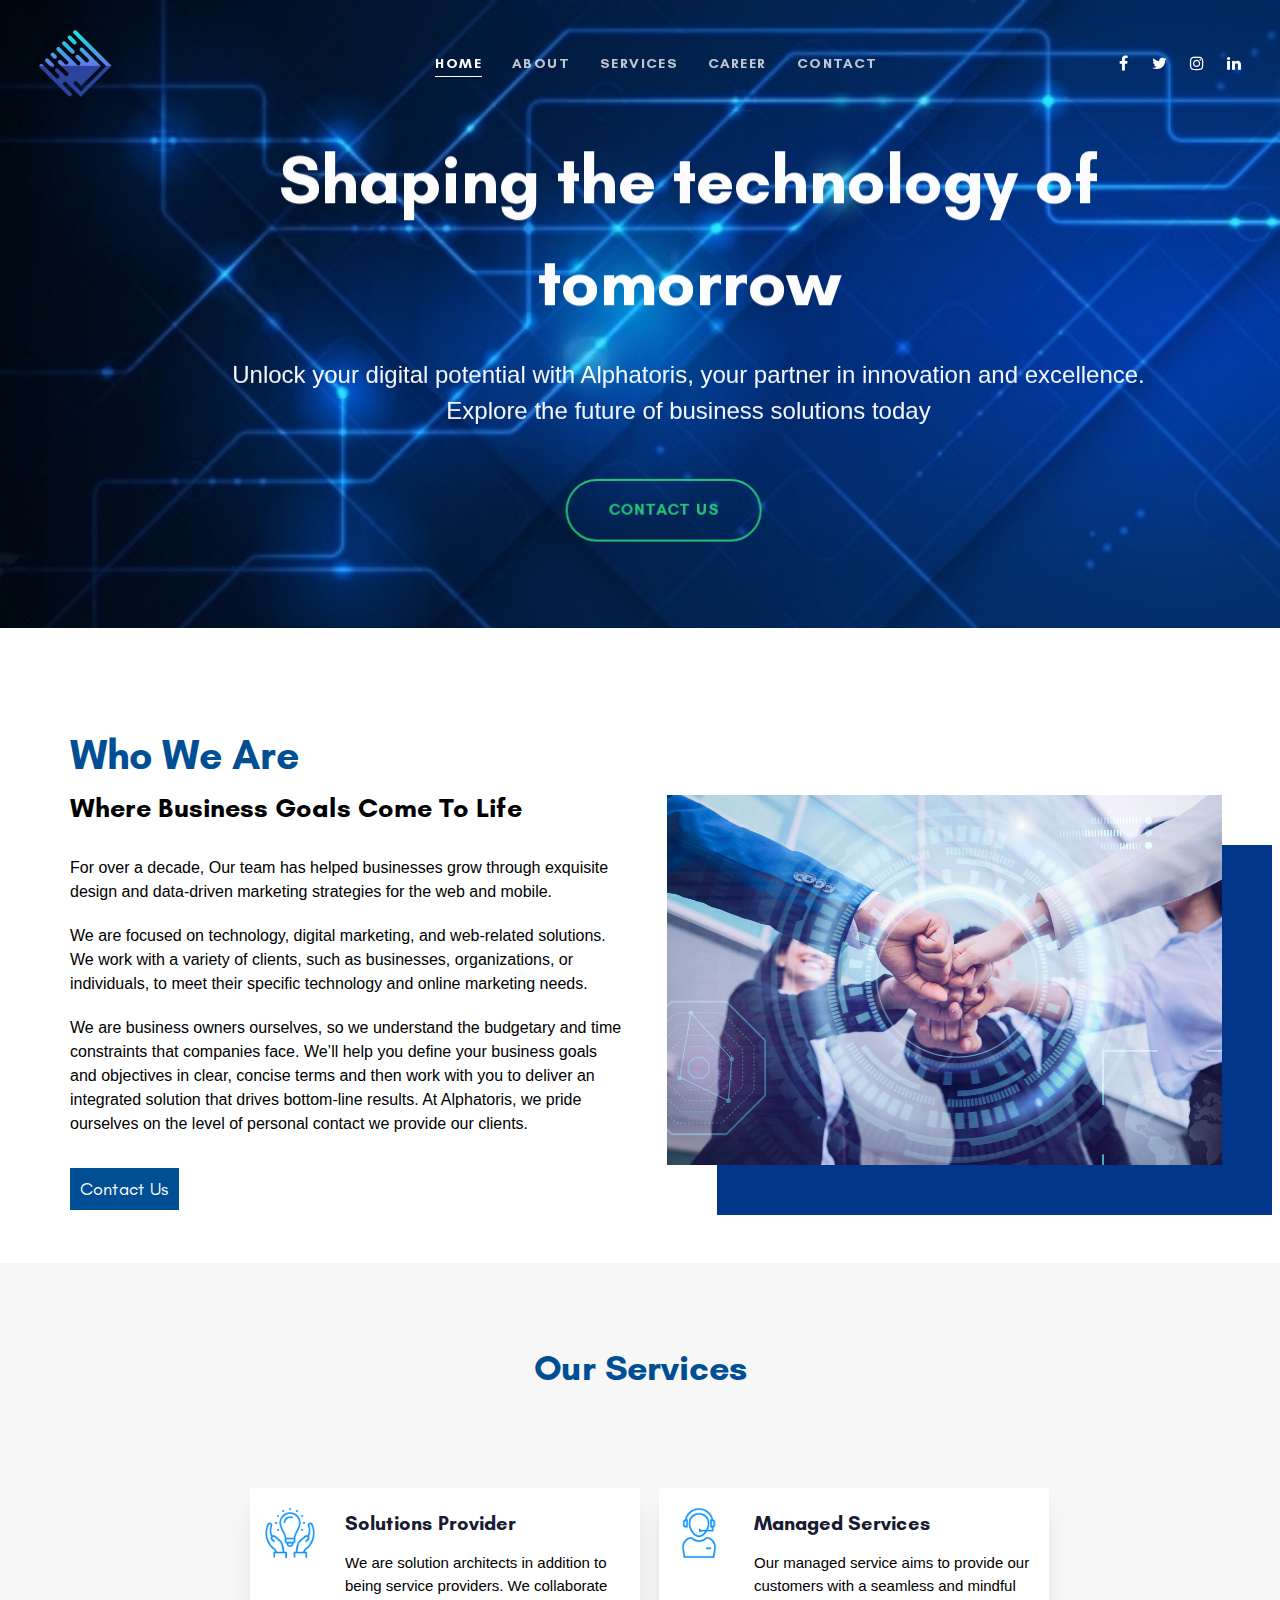
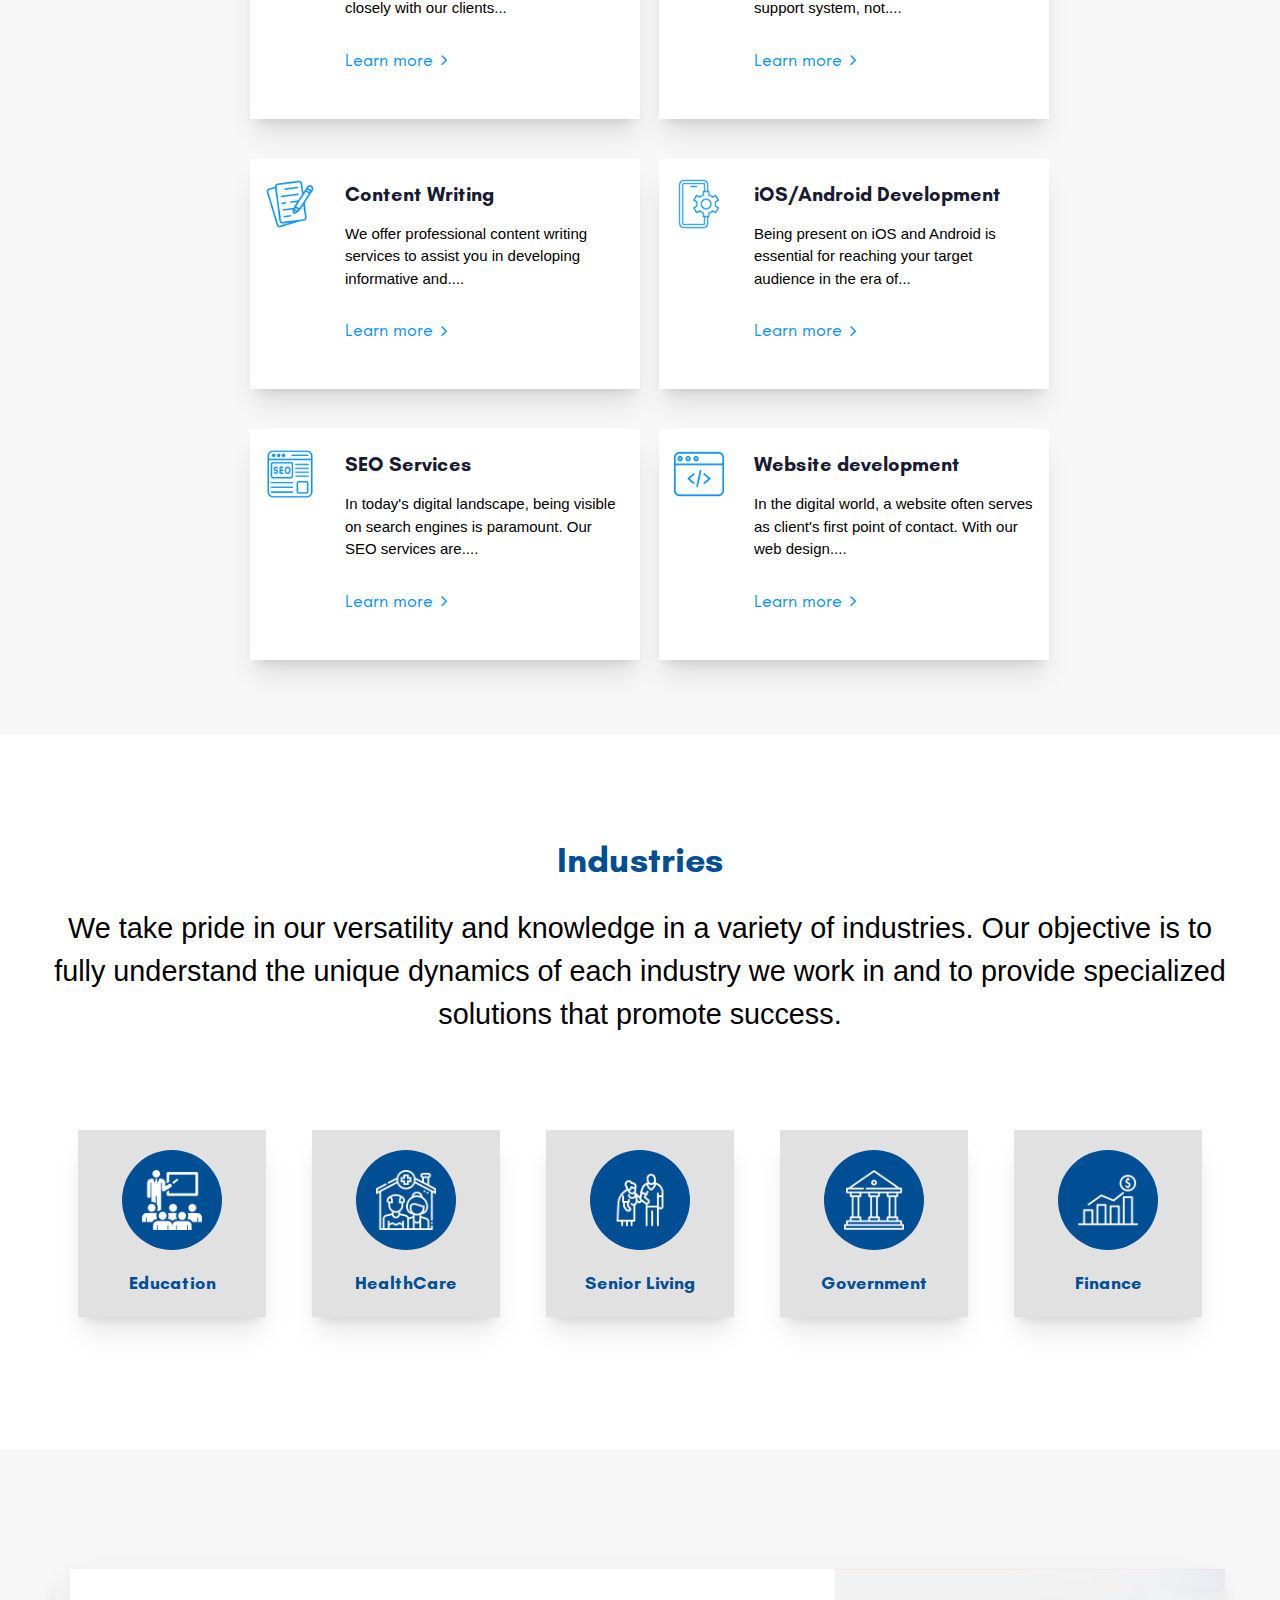
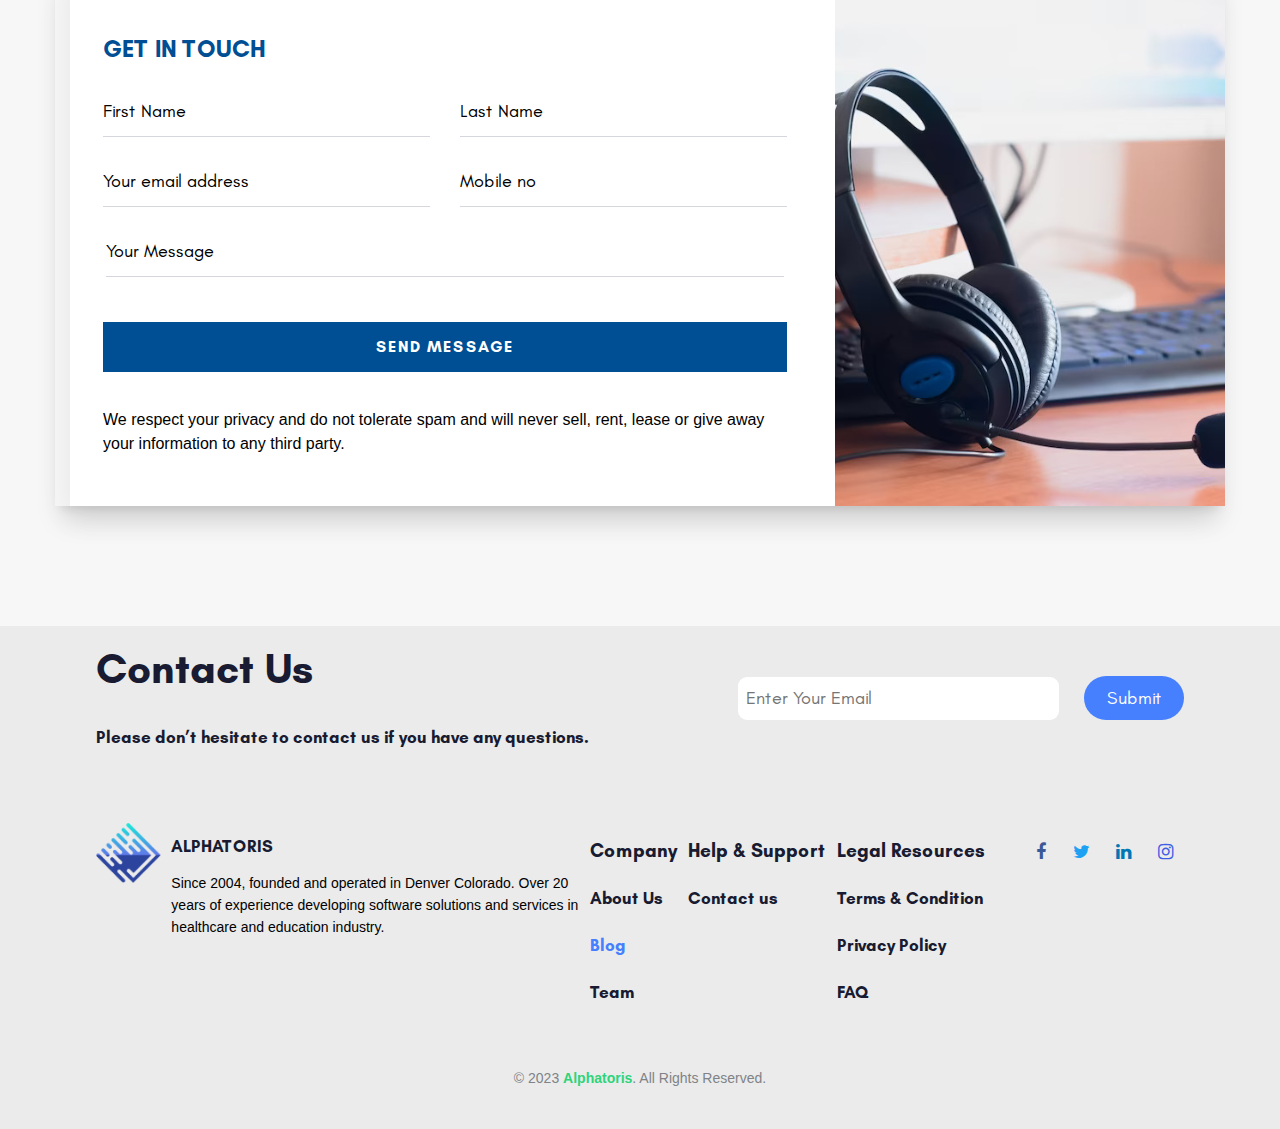
==== commit e3a01456: "some changes fixed up" ====
--- a/index.html
+++ b/index.html
@@ -240,10 +240,10 @@
     height: 70% !important;
 }
 .Servicebox{
-background-color: #e1e1e1;
+background-color: #fff;
 padding-top: 20px;
 box-shadow: 0 20px 25px -5px rgb(0 0 0 / 0.1), 0 8px 10px -6px rgb(0 0 0 / 0.1);
-margin-left: 15px;
+margin-left: 19px;
 }
 .indbox{
   background-color:#e1e1e1  ;
@@ -294,16 +294,8 @@
                       rel="home"
                     >
                       <span class="navbar-brand-inner">
-                        <img
-                          class="mobile-logo-default"
-                          src="./assets/img/logo/logo-1.svg"
-                          alt="Ave HTML Template"
-                        />
-                        <img
-                          class="logo-default"
-                          src="./assets/img/logo/logo-light.svg"
-                          alt="Ave HTML Template"
-                        />
+                       <img src="./pictures/logo.png" alt="">
+                      
                       </span>
                     </a>
                     <button
@@ -338,7 +330,7 @@
                       data-localscroll="true"
                     >
                       <li class="is-active">
-                        <a href="#content">
+                        <a href="./index.html">
                           <span class="link-icon"></span>
                           <span class="link-txt">
                             <span class="link-ext"></span>
@@ -417,12 +409,12 @@
                       </li>
                       <li>
                         <a href="#" target="_blank"
-                          ><i class="fa fa-behance"></i
+                          ><i class="fa fa-instagram"></i
                         ></a>
                       </li>
                       <li>
                         <a href="#" target="_blank"
-                          ><i class="fa fa-dribbble"></i
+                          ><i class="fa fa-linkedin"></i
                         ></a>
                       </li>
                     </ul>
@@ -478,19 +470,11 @@
                 </header>
                 <!-- /.fancy-title -->
 
-                <a
-                  href="#"
-                  class="btn btn-solid text-uppercase circle btn-bordered border-thin font-size-16 font-weight-bold ltr-sp-05 px-2 bg-hover-white text-hover-black mb-2"
-                  data-localscroll="true"
-                  data-localscroll-options='{"scrollBelowSection":true}'
-                >
-                  <span>
-                    <span class="btn-txt">free Consultation</span>
-                  </span>
-                </a>
+             
 
                 <a
                   href="#contact"
+                  style="margin-right: 50px;"
                   class="btn btn-default text-uppercase circle btn-bordered border-thick fresco btn-icon-left btn-icon-circle btn-icon-bordered font-size-16 font-weight-bold ltr-sp-05 px-2 color-secondary mb-2"
                 >
                   <span>
@@ -553,7 +537,7 @@
                 <h2 class="ct-pageHeaders text-center " style="margin-bottom: 100px !important; color: #004E93;">
                   Our Services 
                  </h2>
-                <div class="row" style="background-color: #fff;padding-top: 35px; box-shadow: 0 20px 25px -5px rgb(0 0 0 / 0.1), 0 8px 10px -6px rgb(0 0 0 / 0.1);">
+                <div class="row" >
                   <div class="lqd-column col-md-4 col-sm-6 mb-40 Servicebox" >
                     <div
                       class="iconbox iconbox-side iconbox-xl iconbox-heading-sm"
@@ -853,7 +837,7 @@
                         <h3
                           class="font-size-24 lh-165 text-uppercase mr-md-9 pr-md-9 " style="color: #004E93;"
                         >
-                        We are available 24/7 to support you
+                        Get In Touch
   
                         </h3>
   
@@ -913,13 +897,24 @@
                                   required
                                 />
                               </div>
+                              <div style="width: 95%;">
+                                <input
+                                  type="text"
+                                  name="message"
+                                  style="color: #000;"
+                                  aria-required="true"
+                                  aria-invalid="false"
+                                  placeholder="Your Message"
+                                  required
+                                />
+                              </div>
                               <!-- /.col-md-6 -->
                               <div class="col-md-12 mt-25">
                                 <input
                                   class="font-size-16 font-weight-bold ltr-sp-1 text-uppercase  border-none"
                                   style="background-color: #004E93;"
                                   type="submit"
-                                  value="Get started"
+                                  value="Send Message"
                                 />
                               </div>
                               <!-- /.col-md-12 -->
@@ -957,113 +952,89 @@
       </main>
       <!-- /#content.content -->
 
-        <footer class="main-footer pt-90 footer-bg">
-          <section>
-            <div class="container">
-              <div class="row">
-                <div class="lqd-column col-md-3 col-sm-6">
-                  <h3 class="widget-title font-size-20">Main Navigation</h3>
-                  <ul class="lqd-custom-menu reset-ul font-size-14 lh-2">
-                    <li><a href="./index.html">Home</a></li>
-                    <li><a href="#services">Services</a></li>
-                    <li><a href="#about">About Us</a></li>
-                    <li><a href="#contact">Contact</a></li>
-                  </ul>
-                </div>
-                <!-- /.col-md-3 col-sm-6 -->
-
-                <div class="lqd-column col-md-3 col-sm-6">
-                  <h3 class="widget-title font-size-20">Web Development</h3>
-                  <ul class="lqd-custom-menu reset-ul font-size-14 lh-2">
-                    <li><a href="./webdev.html#content">Custom website design</a></li>
-                    <li><a href="./webdev.html#content">E-commerce solutions</a></li>
-                    <li><a href="./webdev.html#content">Email Hosting</a></li>
-                    <li><a href="./webdev.html#content">Shopify Stores</a></li>
-                  </ul>
-                </div>
-
-                <!-- /.col-md-3 col-sm-6 -->
-
-                <div class="lqd-column col-md-3 col-sm-6">
-                  <h3 class="widget-title font-size-20">Solutions Provider</h3>
-                  <ul class="lqd-custom-menu reset-ul font-size-14 lh-2">
-                    <li><a href="./solutions.html#content">Consulting</a></li>
-                    <li><a href="./solutions.html#content">Custom software development</a></li>
-                    <li><a href="./solutions.html#content">Integration Services</a></li>
-                    <li><a href="./solutions.html#content">Digital Transformation</a></li>
-                  </ul>
-                </div>
-                <!-- /.col-md-3 col-sm-6 -->
-
-                <div class="lqd-column col-md-3 col-sm-6">
-                  <h3 class="widget-title font-size-20">SEO Services</h3>
-                  <ul class="lqd-custom-menu reset-ul font-size-14 lh-2">
-                    <li><a href="./seo.html#content">Keyword Research</a></li>
-                    <li><a href="./seo.html#content">On-Page Optimization.</a></li>
-                    <li><a href="./seo.html#content">Content Strategy</a></li>
-                    <li><a href="./seo.html#content">Analytics and Reporting</a></li>
-                  </ul>
-                </div>
-                <!-- /.col-md-3 col-sm-6 -->
-              </div>
-              <!-- /.row -->
+        <footer class="main-footer pt-20 footer-bg" style="background-color: #EBEBEB;">
+         <section style="display: flex; justify-content: space-between; width: 85%;margin: 0 auto;">
+<div>
+  <h1>
+    Contact Us
+  </h1>
+  <h6>
+    Please don’t hesitate to contact us if you have any questions.
+  </h6>
+</div>
+<div style="margin-top: 30px;">
+  <input type="email" placeholder="Enter Your Email" style="width: 321px; border: none; padding: 8px;border-radius: 9px;"> 
+  <button style="margin-left: 20px;background-color: #4680FF; border: none; width: 100px; height: 44px; border-radius: 60px; color:white;">Submit</button>
+</div>
+         </section>
+         <section style="display: flex; justify-content: space-between; width: 85%;margin: auto;margin-top: 50px; ">
+          <div style="display: flex;">
+            <img style="height: 60px; margin-right: 10px;margin-top: 10px" src="./pictures/logo.png" alt="">
+            <div>
+              <h6>ALPHATORIS</h6>
+              <p style="line-height: 22px; font-size: 14px;color: #000;">Since 2004, founded and operated in Denver Colorado. Over 20 <br> years of experience developing software solutions and services in <br> healthcare and education industry.</p>
             </div>
-            <!-- /.container -->
-          </section>
-
-          <section class="bt-fade-white-015 pt-100 pb-60">
-            <div class="container">
-              <div class="row d-flex flex-wrap align-items-center">
-                <div class="lqd-column col-md-4 col-xs-6">
-                  <figure class="mb-60 mb-md-0">
-                    <img src="./assets/img/logo/logo-1.svg" alt="Logo" />
-                  </figure>
-                </div>
-                <!-- /.col-md-4 -->
-
-                <div
-                  class="lqd-column col-md-4 col-xs-6 text-right text-md-center"
-                >
-                  <p class="font-size-14 mb-60 mb-md-0">
-                    © 2023
-                    <span class="font-weight-bold text-secondary">Alphatoris</span>. All
-                    Rights Reserved.
-                  </p>
-                </div>
-                <!-- /.col-md-4 -->
-
-                <div
-                  class="lqd-column col-md-4 col-xs-12 text-center text-md-right"
-                >
-                  <ul class="social-icon branded-text social-icon-md">
-                    <li>
-                      <a href="#" target="_blank"
-                        ><i class="fa fa-facebook"></i
-                      ></a>
-                    </li>
-                    <li>
-                      <a href="#" target="_blank"
-                        ><i class="fa fa-twitter"></i
-                      ></a>
-                    </li>
-                    <li>
-                      <a href="#" target="_blank"
-                        ><i class="fa fa-behance"></i
-                      ></a>
-                    </li>
-                    <li>
-                      <a href="#" target="_blank"
-                        ><i class="fa fa-dribbble"></i
-                      ></a>
-                    </li>
-                  </ul>
-                </div>
-                <!-- /.col-md-4 -->
-              </div>
-              <!-- /.row -->
-            </div>
-            <!-- /.container -->
-          </section>
+          </div>
+          <div>
+            <h5>
+              Company
+            </h5>
+            <h6>About Us</h6>
+            <h6 style="color: #4680FF;">Blog</h6>
+            <h6>Team</h6>
+          </div>
+          <div>
+            <h5>
+              Help & Support
+            </h5>
+            <h6>
+              Contact us
+            </h6>
+          </div>
+          <div>
+            <h5>Legal Resources</h5>
+            <h6>Terms & Condition</h6>
+            <h6>Privacy Policy</h6>
+            <h6>FAQ</h6>
+          </div>
+          <div style="margin-left: 40px; margin-top: 30px;">
+            <ul class="social-icon branded-text social-icon-md">
+              <li>
+                <a href="#" target="_blank"
+                  ><i class="fa fa-facebook"></i
+                ></a>
+              </li>
+              <li>
+                <a href="#" target="_blank"
+                  ><i class="fa fa-twitter"></i
+                ></a>
+              </li>
+              <li>
+                <a href="#" target="_blank"
+                  ><i class="fa fa-linkedin"></i
+                ></a>
+              </li>
+              <li>
+                <a href="#" target="_blank"
+                  ><i class="fa fa-instagram"></i
+                ></a>
+              </li>
+            </ul>
+          </div>
+          <div>
+
+          </div>
+         </section>
+         <div
+         class=" text-center "
+         style="margin-top: 50px;padding-bottom: 40px"
+       >
+         <p class="font-size-14 mb-60 mb-md-0">
+           © 2023
+           <span class="font-weight-bold text-secondary">Alphatoris</span>. All
+           Rights Reserved.
+         </p>
+       </div>
         </footer>
       <!-- /.main-footer -->
     </div>
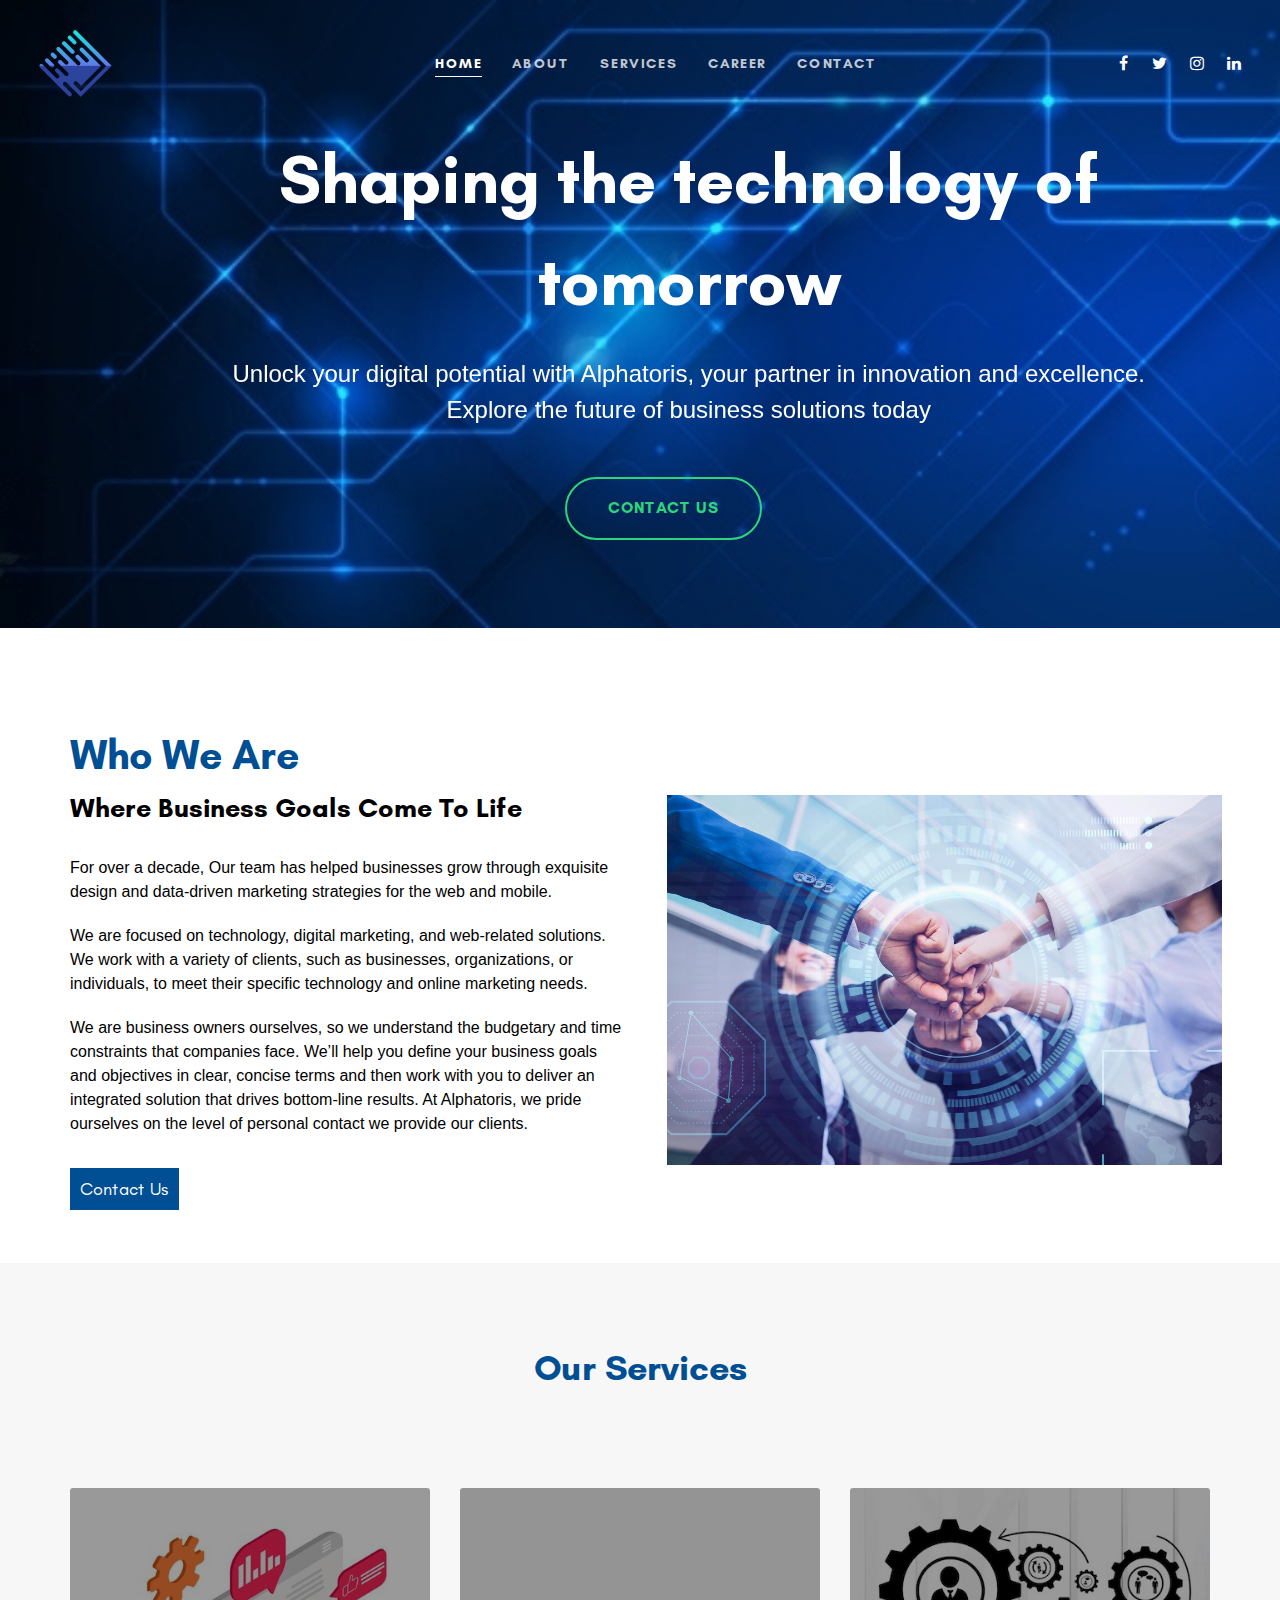
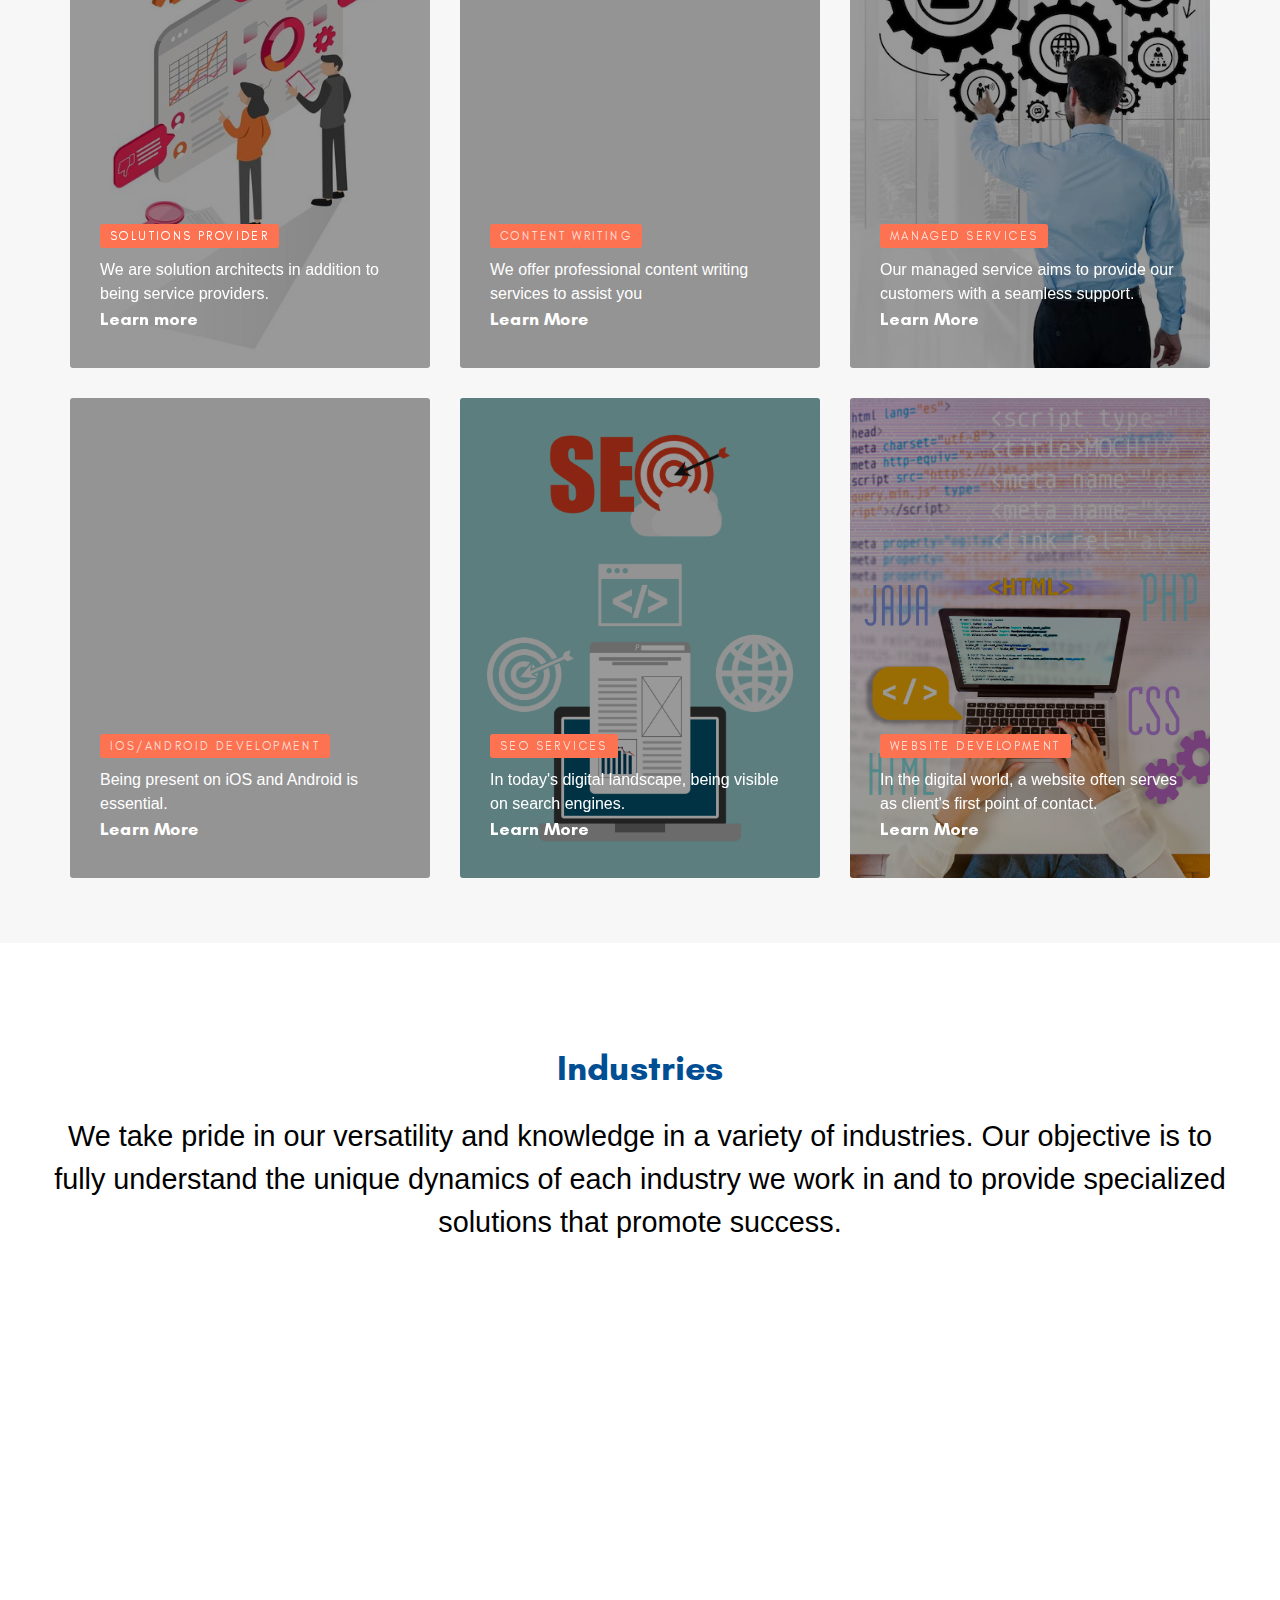
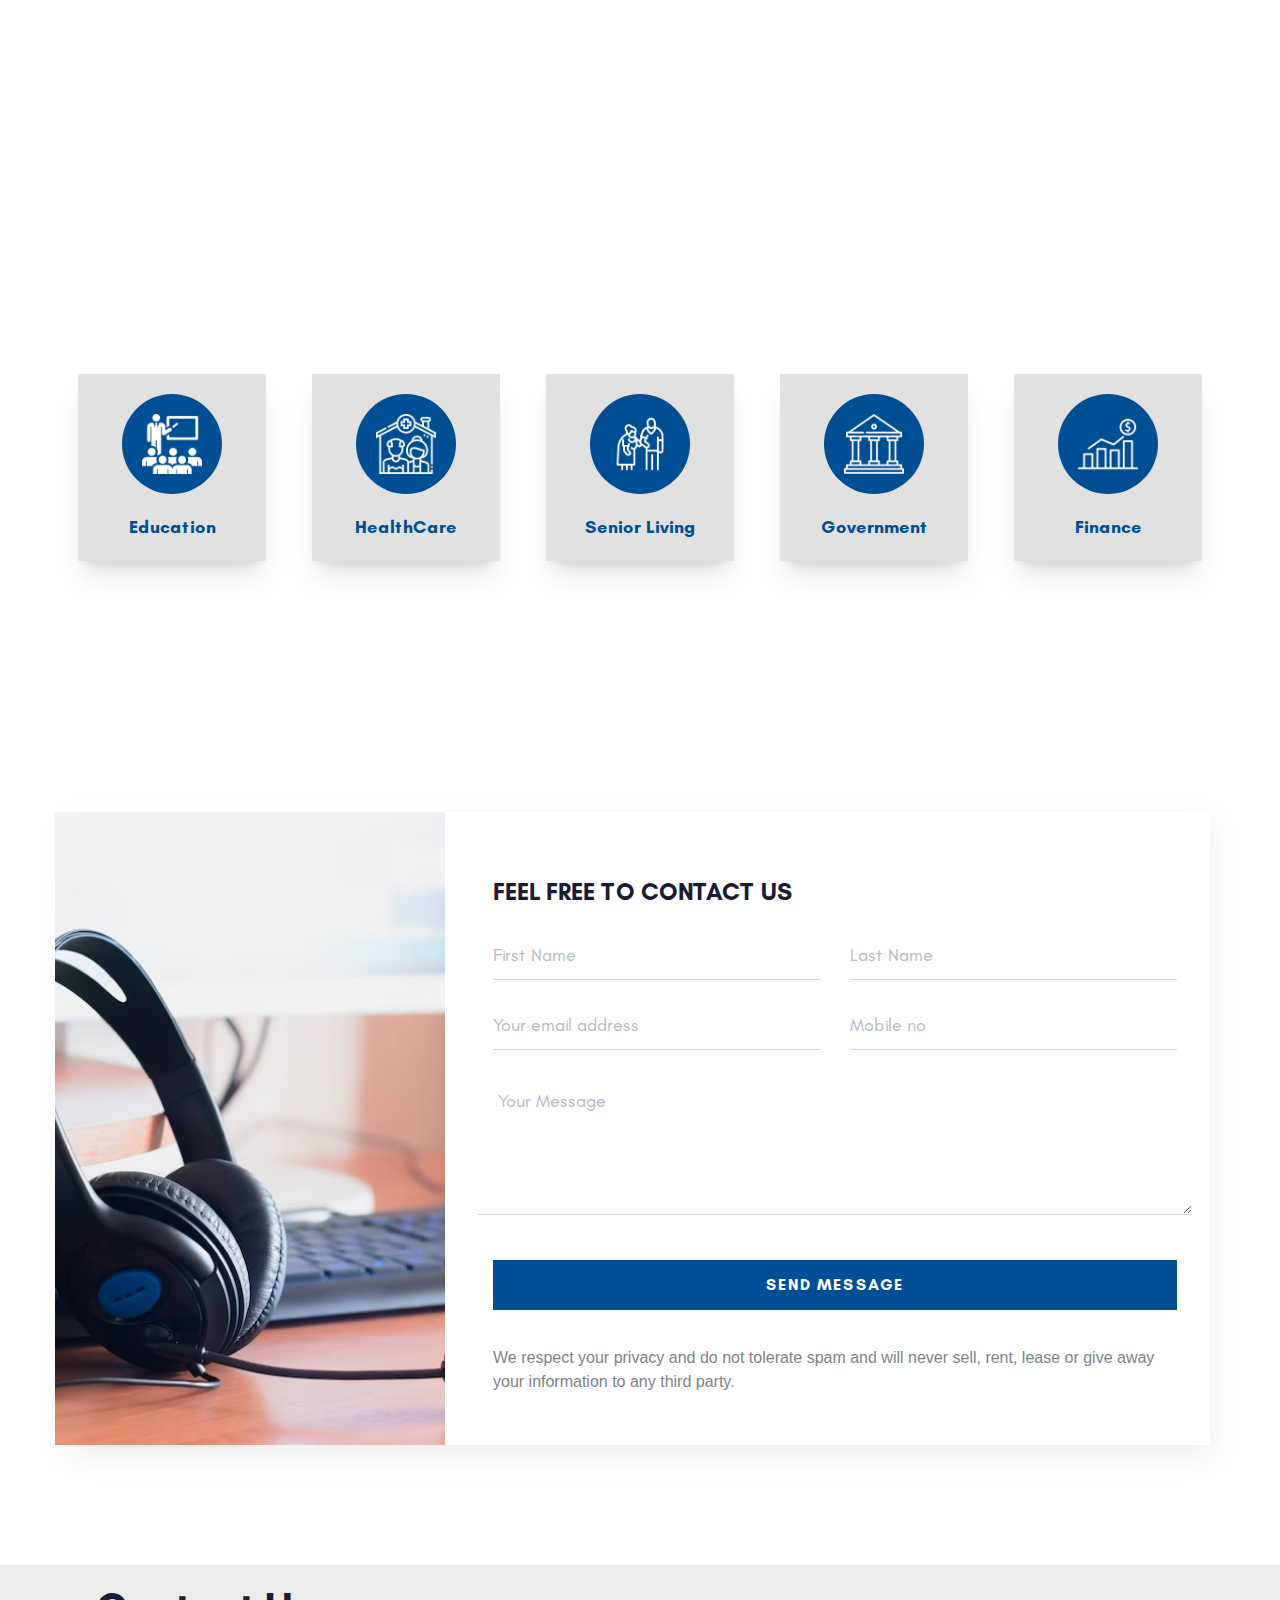
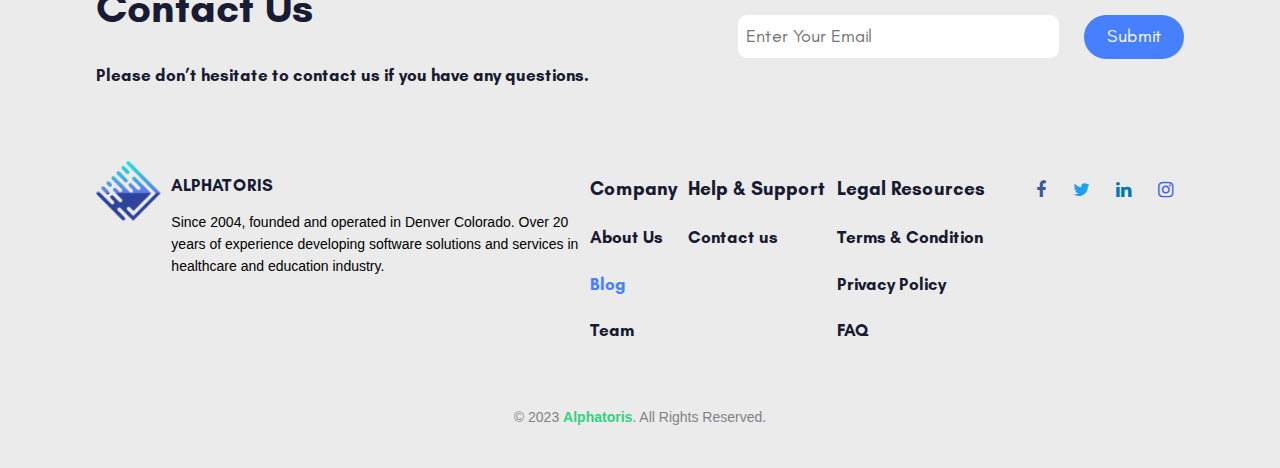
==== commit c0969faf: "Some changes made" ====
--- a/index.html
+++ b/index.html
@@ -523,248 +523,147 @@
       
                   <!-- Image Side -->
                   <div class="lqd-column col-lg-6 text-center">
-                      <img src="./pictures/aboutus1.jpg" alt="Description of Image" style="box-shadow:50px 50px #02368a;max-width: 100%; margin-top: 50px ; margin-left: 12px; " class="responsive-img">
+                      <img src="./pictures/aboutus1.jpg" alt="Description of Image" style="max-width: 100%; margin-top: 50px ; margin-left: 12px; " class="responsive-img">
                   </div>
       
               </div>
           </div>
       </section> 
-      
-      
+    
 
         <section id="services" class="vc_row pt-40 pb-35" style="background-color: rgba(235, 235, 235, 0.4);">
             <div class="container">
                 <h2 class="ct-pageHeaders text-center " style="margin-bottom: 100px !important; color: #004E93;">
                   Our Services 
                  </h2>
-                <div class="row" >
-                  <div class="lqd-column col-md-4 col-sm-6 mb-40 Servicebox" >
-                    <div
-                      class="iconbox iconbox-side iconbox-xl iconbox-heading-sm"
-                      data-plugin-options='{ "color":"rgb(16, 15, 38)" }'
-                    >
-                      <div class="iconbox-icon-wrap">
-                        <span class="iconbox-icon-container text-black">
-<img src="./pictures/sol.png" alt="" style="height: 50px !important; width: 50px;">
-                        </span>
-                      </div>
-                      <!-- /.iconbox-icon-wrap -->
-                      <div class="contents">
-                        <h3 class="font-weight-semibold">
-                          Solutions Provider
-                        </h3>
-                        <p   style="
-                        color: #000000;
-                         font-size: 15px;
-                        font-weight: 500;
-                        
-                      ">
-                          
-                          
-                            We are solution architects in addition to being service providers. We collaborate closely with our clients...
-                          
-                        </p>
-                        <a href="./solutions.html" class="btn btn-naked text-hover-black">
-                          <span>
-                            <span class="btn-txt learn">Learn more</span>
-                            <span class="btn-icon"
-                              ><i class="fa fa-angle-right learn"></i
-                            ></span>
-                          </span>
-                        </a>
-                      </div>
-                      <!-- /.contents -->
-                    </div>
-                    <!-- /.iconbox -->
-                  </div>
-                  <!-- /.col-md-4 col-sm-6 -->
-    
-                  <div class="lqd-column col-md-4 col-sm-6 mb-40 Servicebox">
-                    <div
-                      class="iconbox iconbox-side iconbox-xl iconbox-heading-sm"
-                      data-plugin-options='{ "color":"rgb(16, 15, 38)" }'
-                    >
-                      <div class="iconbox-icon-wrap">
-                        <span class="iconbox-icon-container text-black">
-<img src="./pictures/managed.png" alt="" style="height: 50px !important; width: 50px;">
-                          
-                        </span>
-                      </div>
-                      <!-- /.iconbox-icon-wrap -->
-                      <div class="contents">
-                        <h3 class="font-weight-semibold">
-                          Managed Services
-                        </h3>
-                        <p style="
-                        color: #000000;
-                         font-size: 15px;
-                        font-weight: 500;
-                        
-                      ">
-                          Our managed service aims to provide our customers with a seamless and mindful support system, not....</p>
-                        <a href="./managed.html" class="btn btn-naked text-hover-black">
-                          <span>
-                            <span class="btn-txt learn">Learn more</span>
-                            <span class="btn-icon"
-                              ><i class="fa fa-angle-right learn"></i
-                            ></span>
-                          </span>
-                        </a>
-                      </div>
-                      <!-- /.contents -->
-                    </div>
-                    <!-- /.iconbox -->
-                  </div>
-                  <!-- /.col-md-4 col-sm-6 -->
-    
-                  <div class="lqd-column col-md-4 col-sm-6 mb-40 Servicebox">
-                    <div
-                      class="iconbox iconbox-side iconbox-xl iconbox-heading-sm"
-                      data-plugin-options='{ "color":"rgb(16, 15, 38)" }'
-                    >
-                      <div class="iconbox-icon-wrap">
-                        <span class="iconbox-icon-container text-black">
-                          <img src="./pictures/content.png" alt="" style="height: 50px !important; width: 50px;">
-                        </span>
-                      </div>
-                      <!-- /.iconbox-icon-wrap -->
-                      <div class="contents">
-                        <h3 class="font-weight-semibold">Content Writing</h3>
-                        <p  style="
-                        color: #000000;
-                         font-size: 15px;
-                        font-weight: 500;
-                        
-                      ">
-                          
-                           
-                            We offer professional content writing services to assist you in developing informative and....</p>
-                        <a href="./contentwriting.html" class="btn btn-naked text-hover-black">
-                          <span>
-                            <span class="btn-txt learn">Learn more</span>
-                            <span class="btn-icon"
-                              ><i class="fa fa-angle-right learn"></i
-                            ></span>
-                          </span>
-                        </a>
-                      </div>
-                      <!-- /.contents -->
-                    </div>
-                    <!-- /.iconbox -->
-                  </div>
-                  <!-- /.col-md-4 col-sm-6 -->
-    
-                  <div class="lqd-column col-md-4 col-sm-6 mb-40 Servicebox">
-                    <div
-                      class="iconbox iconbox-side iconbox-xl iconbox-heading-sm"
-                      data-plugin-options='{ "color":"rgb(16, 15, 38)" }'
-                    >
-                      <div class="iconbox-icon-wrap">
-                        <span class="iconbox-icon-container text-black">
-                          <img src="./pictures/ios.png" alt="" style="height: 50px !important; width: 50px;">
-                        </span>
-                      </div>
-                      <!-- /.iconbox-icon-wrap -->
-                      <div class="contents">
-                        <h3 class="font-weight-semibold">iOS/Android Development</h3>
-                        <p 
-                        style="
-                          color: #000000;
-                           font-size: 15px;
-                        font-weight: 500;
-                          
-                        ">
-                          
-                            Being present on iOS and Android is essential for reaching your target audience in the era of... </p>
-                        <a href="./ios.html" class="btn btn-naked text-hover-black">
-                          <span>
-                            <span class="btn-txt learn">Learn more</span>
-                            <span class="btn-icon"
-                              ><i class="fa fa-angle-right learn"></i
-                            ></span>
-                          </span>
-                        </a>
-                      </div>
-                      <!-- /.contents -->
-                    </div>
-                    <!-- /.iconbox -->
-                  </div>
-                  <!-- /.col-md-4 col-sm-6 -->
-    
-                  <div class="lqd-column col-md-4 col-sm-6 mb-40 Servicebox">
-                    <div
-                      class="iconbox iconbox-side iconbox-xl iconbox-heading-sm"
-                      data-plugin-options='{ "color":"rgb(16, 15, 38)" }'
-                    >
-                      <div class="iconbox-icon-wrap">
-                        <span class="iconbox-icon-container text-black">
-                          <img src="./pictures/seoicon.png" alt="" style="height: 50px !important; width: 50px;">
-                        </span>
-                      </div>
-                      <!-- /.iconbox-icon-wrap -->
-                      <div class="contents">
-                        <h3 class="font-weight-semibold">SEO Services</h3>
-                        <p 
-                        style="
-                          color: #000000;
-                           font-size: 15px;
-                        font-weight: 500;
-                          
-                        ">
-                          
-                            In today's digital landscape, being visible on search engines is paramount. Our SEO services are....</p>
-                        <a href="./seo.html" class="btn btn-naked text-hover-black">
-                          <span>
-                            <span class="btn-txt learn">Learn more</span>
-                            <span class="btn-icon"
-                              ><i class="fa fa-angle-right learn"></i
-                            ></span>
-                          </span>
-                        </a>
-                      </div>
-                      <!-- /.contents -->
-                    </div>
-                    <!-- /.iconbox -->
-                  </div>
-                  <!-- /.col-md-4 col-sm-6 -->
-    
-                  <div class="lqd-column col-md-4 col-sm-6 mb-40 Servicebox">
-                    <div
-                      class="iconbox iconbox-side iconbox-xl iconbox-heading-sm"
-                      data-plugin-options='{ "color":"rgb(16, 15, 38)" }'
-                    >
-                      <div class="iconbox-icon-wrap">
-                        <span class="iconbox-icon-container text-black">
-                          <img src="./pictures/web.png" alt="" style="height: 50px !important; width: 50px;">
-                        </span>
-                      </div>
-                      <!-- /.iconbox-icon-wrap -->
-                      <div class="contents">
-                        <h3 class="font-weight-semibold web">Website development </h3>
-                        <p  style="
-                        color: #000000;
-                         font-size: 15px;
-                        font-weight: 500;
-                        
-                      ">
-                          
-                           
-                            In the digital world, a website often serves as client's first point of contact. With our web design.... </p>
-                        <a href="./webdev.html" class="btn btn-naked text-hover-black">
-                          <span>
-                            <span class="btn-txt learn">Learn more</span>
-                            <span class="btn-icon"
-                              ><i class="fa fa-angle-right learn"></i
-                            ></span>
-                          </span>
-                        </a>
-                      </div>
-                      <!-- /.contents -->
-                    </div>
-                    <!-- /.iconbox -->
-                  </div>
-                  <!-- /.col-md-4 col-sm-6 -->
+                 <div class="row">
+  
+                  <div class="lqd-column col-md-4">
+        
+                    <div class="fancy-box border-radius-3 scheme-light fancy-box-overlay tall">
+                      <div class="cb-img-container border-radius-3">
+                        <figure class="fancy-box-image border-radius-3" data-responsive-bg="true" data-liquid-blur="true" data-blur-options='{"imgSrc":"backgroundImage","radius":15,"blurHandlerOn":"static"}'>
+                          <img class="invisible" src="./pictures/solbox.jpg" alt="Automatic Updates" />
+                        </figure>
+                      </div><!-- /.cb-img-container -->
+                      <span class="cb-overlay"></span>
+                      <div class="fancy-box-contents border-radius-3">
+                        <div class="fancy-box-header">
+                          <span class="cb-subtitle text-uppercase ltr-sp-2 text-white border-radius-3">Solutions Provider</span>
+                          <p class="font-size-16 text-white">We are solution architects in addition to being service providers.</p>
+                          <a href="./solutions.html" class="font-weight-semibold text-white">Learn more</a>
+                        </div><!-- /.fancy-box-header -->
+                      </div><!-- /.fancy-box-contents -->
+                    </div><!-- /.fancy-box -->
+                    
+                  </div><!-- /.lqd-column col-md-4 -->
+        
+                  <div class="lqd-column col-md-4">
+        
+                    <div class="fancy-box border-radius-3 scheme-light fancy-box-overlay tall">
+                      <div class="cb-img-container border-radius-3">
+                        <figure class="fancy-box-image border-radius-3" data-responsive-bg="true" data-liquid-blur="true" data-blur-options='{"imgSrc":"backgroundImage","radius":15,"blurHandlerOn":"static"}'>
+                          <img class="invisible" src="./pictures/conbox.jpg" alt="Flexible Options" />
+                        </figure>
+                      </div><!-- /.cb-img-container -->
+                      <span class="cb-overlay"></span>
+                      <div class="fancy-box-contents border-radius-3">
+                        <div class="fancy-box-header">
+                          <span class="cb-subtitle text-uppercase ltr-sp-2 border-radius-3">Content Writing</span>
+                          <p class="font-size-16 text-white">We offer professional content writing services to assist you</p>
+                          <a href="./contentwriting.html" class="font-weight-semibold text-white">Learn More</a>
+                        </div><!-- /.fancy-box-header -->
+                      </div><!-- /.fancy-box-contents -->
+                    </div><!-- /.fancy-box -->
+        
+                  </div><!-- /.lqd-column col-md-4 -->
+        
+                  <div class="lqd-column col-md-4">
+        
+                    <div class="fancy-box border-radius-3 scheme-light fancy-box-overlay tall">
+                      <div class="cb-img-container border-radius-3">
+                        <figure class="fancy-box-image border-radius-3" data-responsive-bg="true" data-liquid-blur="true" data-blur-options='{"imgSrc":"backgroundImage","radius":15,"blurHandlerOn":"static"}'>
+                          <img class="invisible" src="./pictures/manbox.jpg" alt="Lifetime Use" />
+                        </figure>
+                      </div><!-- /.cb-img-container -->
+                      <span class="cb-overlay"></span>
+                      <div class="fancy-box-contents border-radius-3">
+                        <div class="fancy-box-header">
+                          <span class="cb-subtitle text-uppercase ltr-sp-2 border-radius-3">Managed Services</span>
+                          <p class="font-size-16 text-white">Our managed service aims to provide our customers with a seamless support.</p>
+                          <a href="./managed.html" class="font-weight-semibold text-white">Learn More</a>
+
+                        </div><!-- /.fancy-box-header -->
+                      </div><!-- /.fancy-box-contents -->
+                    </div><!-- /.fancy-box -->
+        
+                  </div><!-- /.lqd-column col-md-4 -->
+        
                 </div>
+                <div class="row">
+  
+                  <div class="lqd-column col-md-4">
+        
+                    <div class="fancy-box border-radius-3 scheme-light fancy-box-overlay tall">
+                      <div class="cb-img-container border-radius-3">
+                        <figure class="fancy-box-image border-radius-3" data-responsive-bg="true" data-liquid-blur="true" data-blur-options='{"imgSrc":"backgroundImage","radius":15,"blurHandlerOn":"static"}'>
+                          <img class="invisible" src="./pictures/iosbox.jpg" alt="Automatic Updates" />
+                        </figure>
+                      </div><!-- /.cb-img-container -->
+                      <span class="cb-overlay"></span>
+                      <div class="fancy-box-contents border-radius-3">
+                        <div class="fancy-box-header">
+                          <span class="cb-subtitle text-uppercase ltr-sp-2 border-radius-3">iOS/Android Development</span>
+                          <p class="font-size-16 text-white">Being present on iOS and Android is essential.</p>
+                          <a href="./ios.html" class="font-weight-semibold text-white">Learn More</a>
+                        </div><!-- /.fancy-box-header -->
+                      </div><!-- /.fancy-box-contents -->
+                    </div><!-- /.fancy-box -->
+                    
+                  </div><!-- /.lqd-column col-md-4 -->
+        
+                  <div class="lqd-column col-md-4">
+        
+                    <div class="fancy-box border-radius-3 scheme-light fancy-box-overlay tall">
+                      <div class="cb-img-container border-radius-3">
+                        <figure class="fancy-box-image border-radius-3" data-responsive-bg="true" data-liquid-blur="true" data-blur-options='{"imgSrc":"backgroundImage","radius":15,"blurHandlerOn":"static"}'>
+                          <img class="invisible" src="./pictures/seobox.jpg" alt="Flexible Options" />
+                        </figure>
+                      </div><!-- /.cb-img-container -->
+                      <span class="cb-overlay"></span>
+                      <div class="fancy-box-contents border-radius-3">
+                        <div class="fancy-box-header">
+                          <span class="cb-subtitle text-uppercase ltr-sp-2 border-radius-3">SEO Services</span>
+                          <p class="font-size-16 text-white">In today's digital landscape, being visible on search engines.</p>
+                          <a href="./seo.html" class="font-weight-semibold text-white">Learn More</a>
+                        </div><!-- /.fancy-box-header -->
+                      </div><!-- /.fancy-box-contents -->
+                    </div><!-- /.fancy-box -->
+        
+                  </div><!-- /.lqd-column col-md-4 -->
+        
+                  <div class="lqd-column col-md-4">
+        
+                    <div class="fancy-box border-radius-3 scheme-light fancy-box-overlay tall">
+                      <div class="cb-img-container border-radius-3">
+                        <figure class="fancy-box-image border-radius-3" data-responsive-bg="true" data-liquid-blur="true" data-blur-options='{"imgSrc":"backgroundImage","radius":15,"blurHandlerOn":"static"}'>
+                          <img class="invisible" src="./pictures/webbox.jpg" alt="Lifetime Use" />
+                        </figure>
+                      </div><!-- /.cb-img-container -->
+                      <span class="cb-overlay"></span>
+                      <div class="fancy-box-contents border-radius-3">
+                        <div class="fancy-box-header">
+                          <span class="cb-subtitle text-uppercase ltr-sp-2 border-radius-3">Website development</span>
+                          <p class="font-size-16 text-white">In the digital world, a website often serves as client's first point of contact.</p>
+                          <a href="./webdev.html" class="font-weight-semibold text-white">Learn More</a>
+                        </div><!-- /.fancy-box-header -->
+                      </div><!-- /.fancy-box-contents -->
+                    </div><!-- /.fancy-box -->
+        
+                  </div><!-- /.lqd-column col-md-4 -->
+        
+                </div>
+                
                 <!-- /.row -->
               </div>
           <!-- /.container -->
@@ -777,7 +676,79 @@
                 </h2>
                 <p class="paddingBottom45  " style="color: #000000;">
                   We take pride in our versatility and knowledge in a variety of industries. Our objective is to fully understand the unique dynamics of each industry we work in and to provide specialized solutions that promote success.                </p>
-                <section>
+                 <section class="vc_row pt-40 pb-40">
+				<div class="container">
+					<div class="row d-flex flex-wrap align-items-center">
+
+						<div class="lqd-column col-md-6">
+
+							<div class="ld-tm-circ" data-custom-animations="true" data-ca-options='{"triggerHandler": "inview", "animationTarget": ".ld-tm-bg", "duration": 700, "delay": 100, "easing": "easeOutBack", "initValues": { "scale": 0 }, "animations": { "scale": 1 }}'>
+								<div class="ld-tm-container" data-custom-animations="true" data-ca-options='{"triggerHandler": "inview", "animationTarget": ".ld-tm-avatar", "duration": 700, "delay": 150, "easing": "easeOutBack", "initValues": { "scale": 0 }, "animations": { "scale": 1 }}'>
+									
+									<div class="ld-tm-circ-inner">
+										
+										<div class="ld-tm-bg bg-gradient-primary-br"></div><!-- /.ld-tm-bg -->
+										<div class="ld-tm-avatar" style="top: -5%; right: 1%;">
+											<figure>
+												<img src="./assets/demo/team/team-12.jpg" alt="Team Member">
+											</figure>
+										</div><!-- /.ld-tm-avatar -->
+										
+									</div><!-- /.ld-tm-circ-inner -->
+							
+									<div class="ld-tm-circ-middle">
+										
+										<div class="ld-tm-bg bg-gradient-primary-br"></div><!-- /.ld-tm-bg -->
+										<div class="ld-tm-avatar" style="top: -5%; left: 20%;">
+											<figure>
+												<img src="./assets/demo/team/team-11.jpg" alt="Team Member">
+											</figure>
+										</div><!-- /.ld-tm-avatar -->
+										
+										<div class="ld-tm-avatar" style="bottom: 11%; left: 1%;">
+											<figure>
+												<img src="./assets/demo/team/team-14.jpg" alt="Team Member">
+											</figure>
+										</div><!-- /.ld-tm-avatar -->
+										
+									</div><!-- /.ld-tm-circ-middle -->
+									
+									<div class="ld-tm-circ-outer">
+										
+										<div class="ld-tm-bg bg-gradient-primary-br"></div><!-- /.ld-tm-bg -->
+										<div class="ld-tm-avatar" style="top: 30%; left: -5%;">
+											<figure>
+												<img src="./assets/demo/team/team-13.jpg" alt="Team Member">
+											</figure>
+										</div><!-- /.ld-tm-avatar -->
+										
+										<div class="ld-tm-avatar" style="bottom: 15%; right: 5%;">
+											<figure>
+												<img src="./assets/demo/team/team-15.png" alt="Team Member">
+											</figure>
+										</div><!-- /.ld-tm-avatar -->
+										
+									</div><!-- /.ld-tm-circ-outer -->
+							
+								</div><!-- /.ld-tm-container -->
+							</div><!-- /.ld-tm-circ -->
+
+						</div><!-- /.col-md-6 -->
+
+						<div class="lqd-column col-md-4 col-md-offset-2" data-custom-animations="true" data-ca-options='{"triggerHandler":"inview","animationTarget":"all-childs","duration":"1200","delay":"150","easing":"easeOutQuint","direction":"forward","initValues":{"translateY":48,"opacity":0},"animations":{"translateY":0,"opacity":1}}'>
+
+							<header class="fancy-title mb-40">
+								<h6 class="font-size-13 text-uppercase ltr-sp-2 opacity-05">Circular</h6>
+								<h2 class="mt-4 mb-4" data-split-text="true" data-split-options='{"type":"lines"}'>Adjust positions, colors and much more.</h2>
+								<p data-split-text="true" data-split-options='{"type":"lines"}'>Use the circular shortcode to present your team, your services or even to emphasize an idea with a unique approach. It will attract your visitors.</p>
+							</header>
+
+						</div><!-- /.col-md-4 col-md-offset-2 -->
+
+					</div><!-- /.row -->
+				</div><!-- /.container -->
+			</section>
+                  <section>
                   <div class="container">
                       <div class="row">
                           <div class="column indbox" >
@@ -824,21 +795,23 @@
 
        
 
-          <section id="contact" class="vc_row pt-120 pb-120 " style="background-color:rgba(235, 235, 235, 0.4) ;"  >
-            <div class="container " style="box-shadow: 0 20px 25px -5px rgb(0 0 0 / 0.1), 0 8px 10px -6px rgb(0 0 0 / 0.1);">
-              <div class="row ">
-                <div class="lqd-column col-md-12 ">
-                  <div class="lqd-column-inner cont bg-white box-shadow-1">
+          <section class="vc_row pt-120 pb-120">
+            <div class="container">
+              <div class="row">
+                <div class="lqd-column col-md-12">
+                  <div class="lqd-column-inner bg-white box-shadow-1">
                     <div class="row d-flex flex-wrap align-items-stretch">
-                     
+                      <div
+                        class="lqd-column col-md-4 bg-cover bg-center"
+                        style="background-image: url(./pictures/contact3.jpg)"
+                      ></div>
                       <!-- /.lqd-column col-md-4 -->
   
                       <div class="lqd-column col-md-8 px-md-5 pt-30 pb-30">
                         <h3
-                          class="font-size-24 lh-165 text-uppercase mr-md-9 pr-md-9 " style="color: #004E93;"
+                          class="font-size-24 lh-165 text-uppercase mr-md-9 pr-md-9"
                         >
-                        Get In Touch
-  
+                          Feel Free to Contact Us
                         </h3>
   
                         <div
@@ -855,7 +828,6 @@
                                   type="text"
                                   name="name"
                                   aria-required="true"
-                                  style="color: #000;"
                                   aria-invalid="false"
                                   placeholder="First Name"
                                   required
@@ -866,7 +838,6 @@
                                 <input
                                   type="text"
                                   name="l-name"
-                                  style="color: #000;"
                                   aria-required="true"
                                   aria-invalid="false"
                                   placeholder="Last Name"
@@ -877,7 +848,6 @@
                               <div class="col-md-6">
                                 <input
                                   type="email"
-                                  style="color: #000;"
                                   name="email"
                                   aria-required="true"
                                   aria-invalid="false"
@@ -890,30 +860,19 @@
                                 <input
                                   type="tel"
                                   name="mobile"
-                                  style="color: #000;"
                                   aria-required="true"
                                   aria-invalid="false"
                                   placeholder="Mobile no"
                                   required
                                 />
                               </div>
-                              <div style="width: 95%;">
-                                <input
-                                  type="text"
-                                  name="message"
-                                  style="color: #000;"
-                                  aria-required="true"
-                                  aria-invalid="false"
-                                  placeholder="Your Message"
-                                  required
-                                />
-                              </div>
+                              <textarea class="col-md-6" style="padding-left: 20px;" name="message" placeholder="Your Message" rows="4" required></textarea>
                               <!-- /.col-md-6 -->
                               <div class="col-md-12 mt-25">
                                 <input
-                                  class="font-size-16 font-weight-bold ltr-sp-1 text-uppercase  border-none"
+                                  class="font-size-16 font-weight-bold ltr-sp-1 text-uppercase border-none"
+                                  type="submit"
                                   style="background-color: #004E93;"
-                                  type="submit"
                                   value="Send Message"
                                 />
                               </div>
@@ -926,16 +885,12 @@
                         </div>
                         <!-- /.contact-form -->
   
-                        <p style="color: #000 ;font-size: 16px;"> 
+                        <p style="font-size: 16px;">
                           We respect your privacy and do not tolerate spam and
                           will never sell, rent, lease or give away your
                           information to any third party.
                         </p>
                       </div>
-                      <div
-                      class="lqd-column col-md-4 bg-cover bg-center"
-                      style="background-image: url(./pictures/contact3.jpg)"
-                    ></div>
                       <!-- /.lqd-column col-md-8 -->
                     </div>
                     <!-- /.row -->
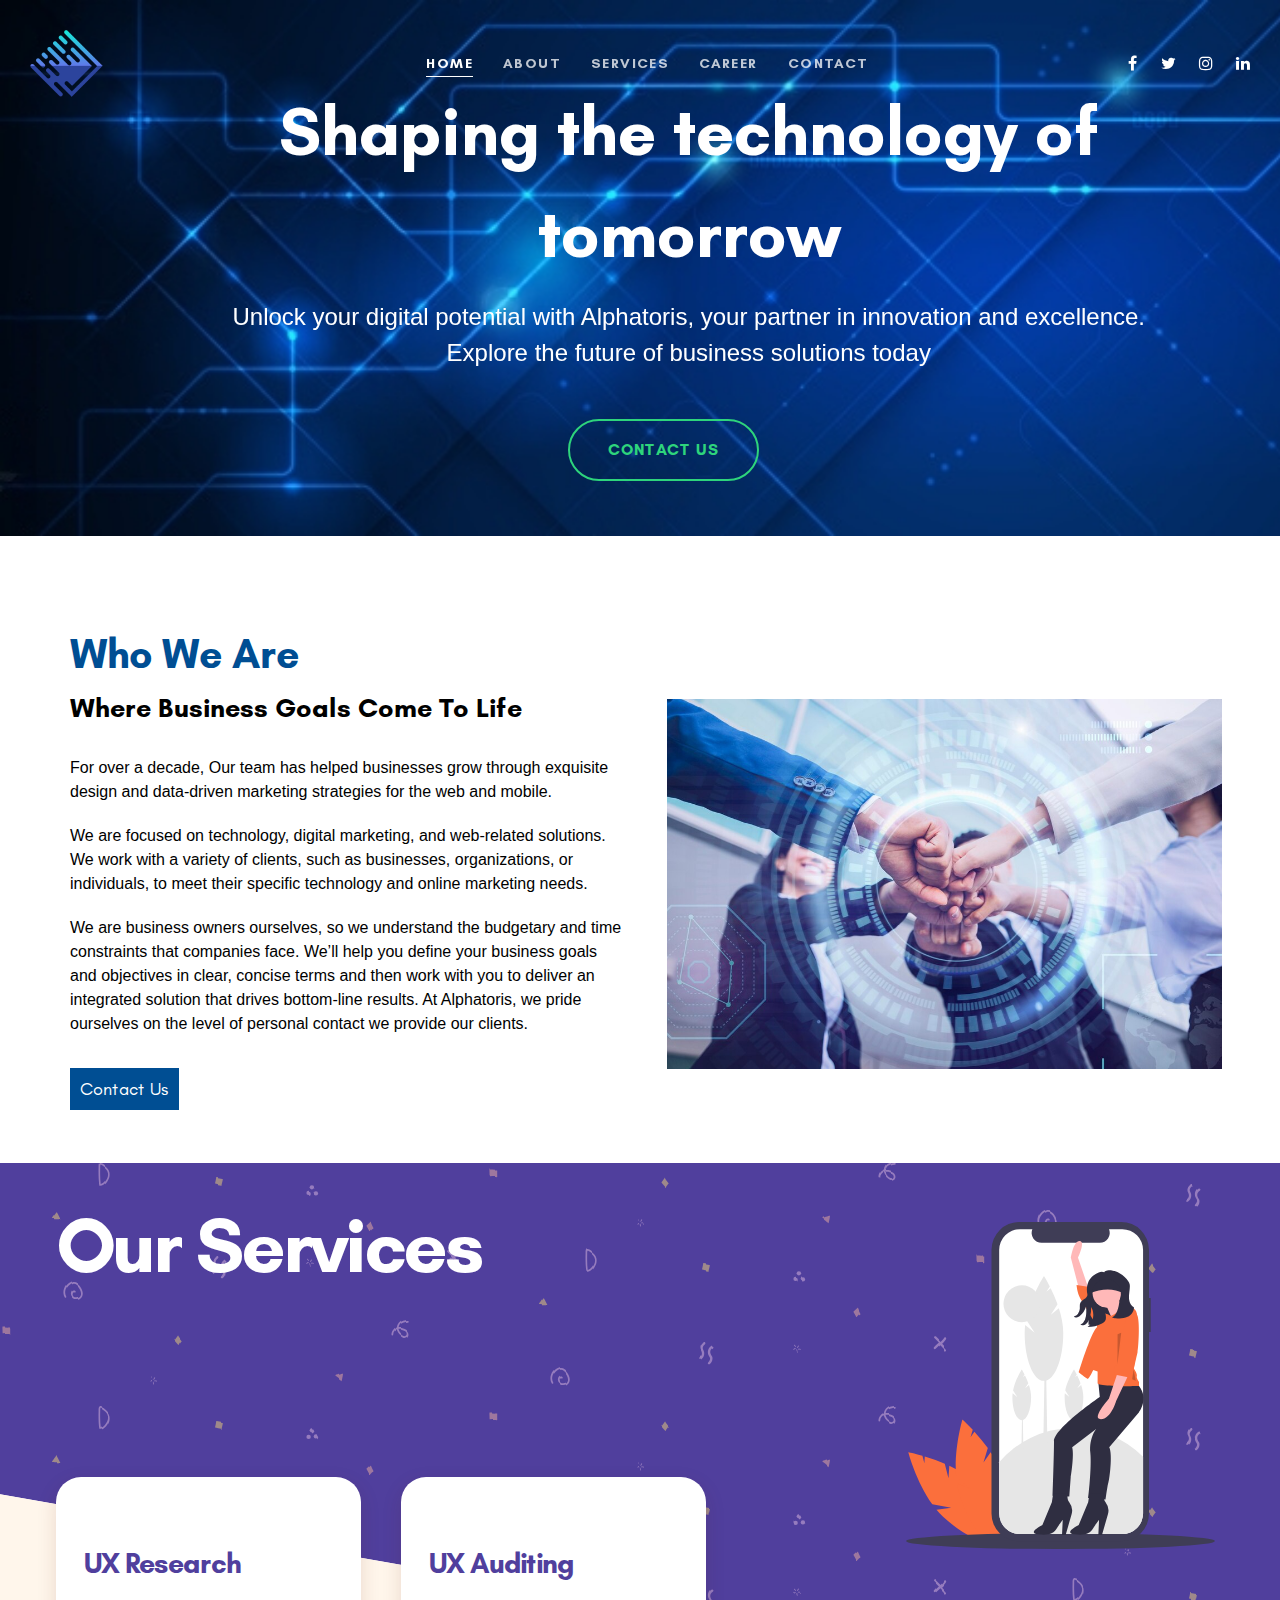
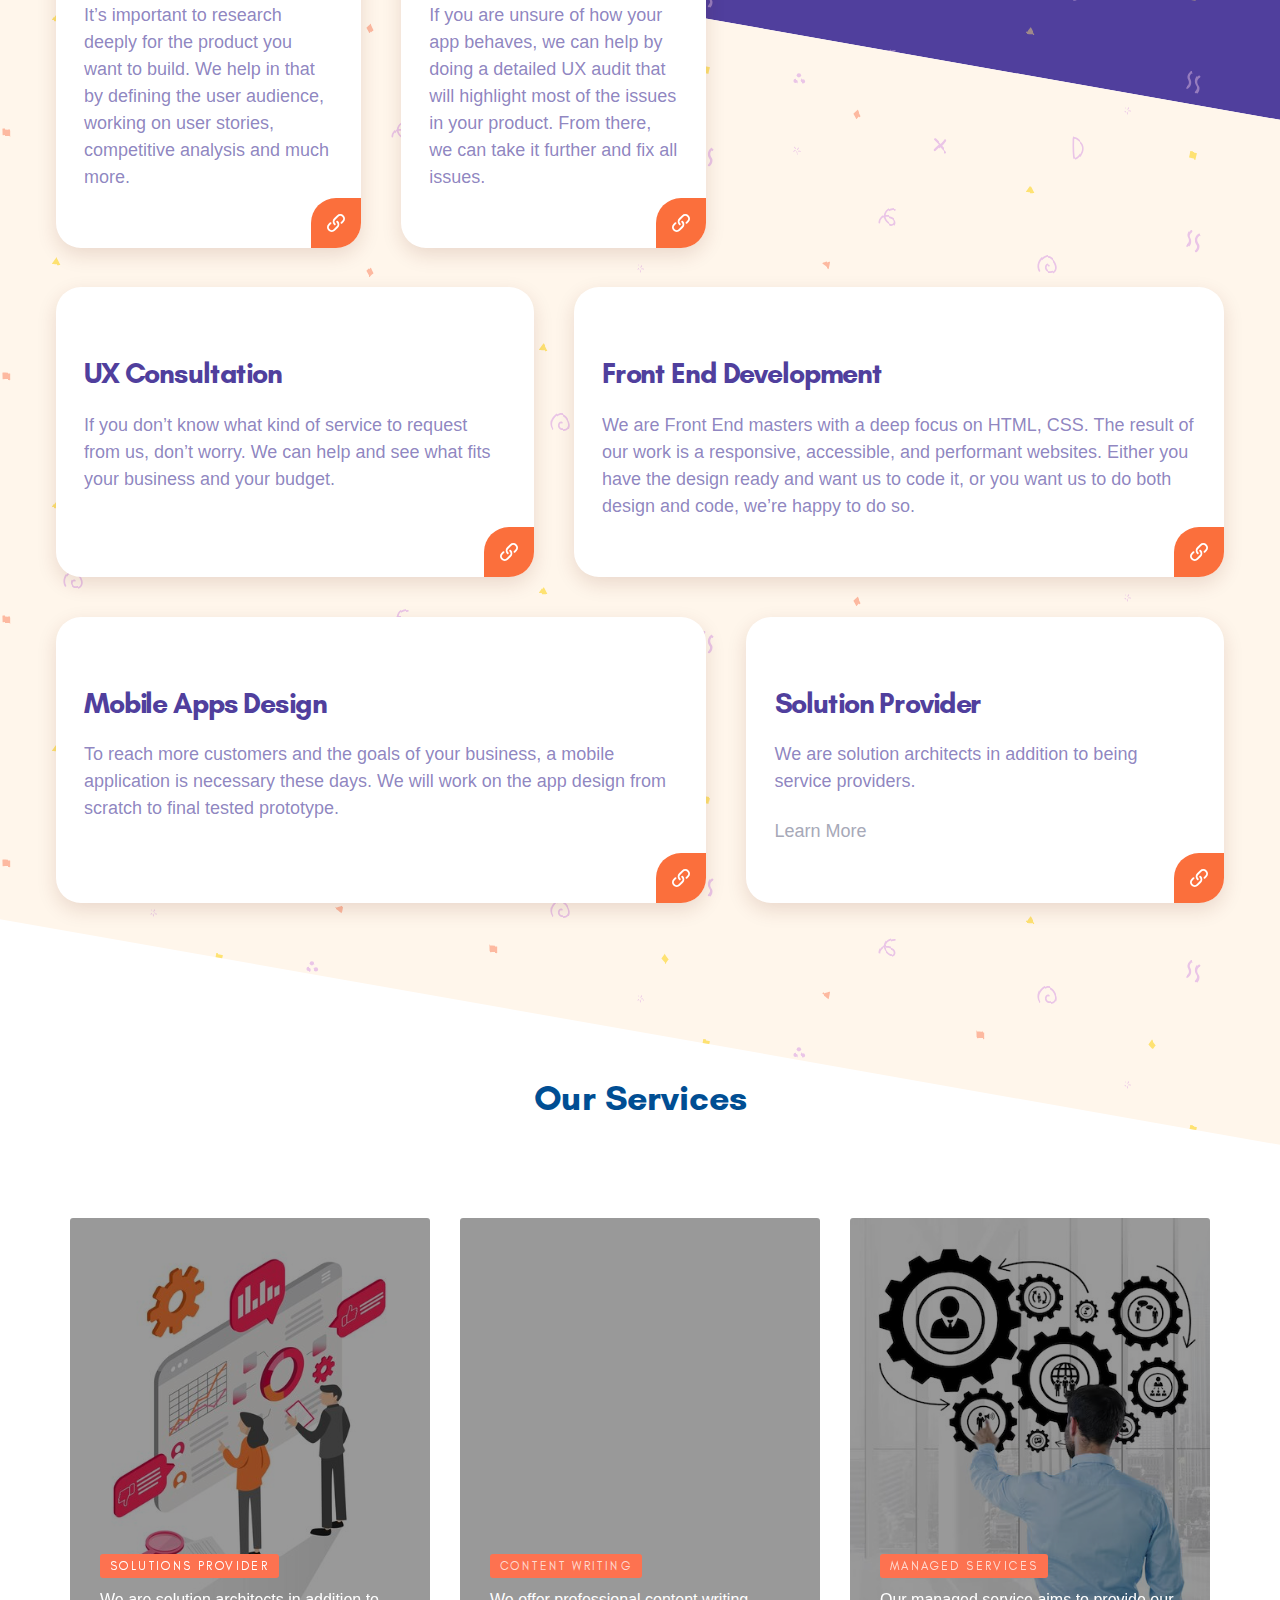
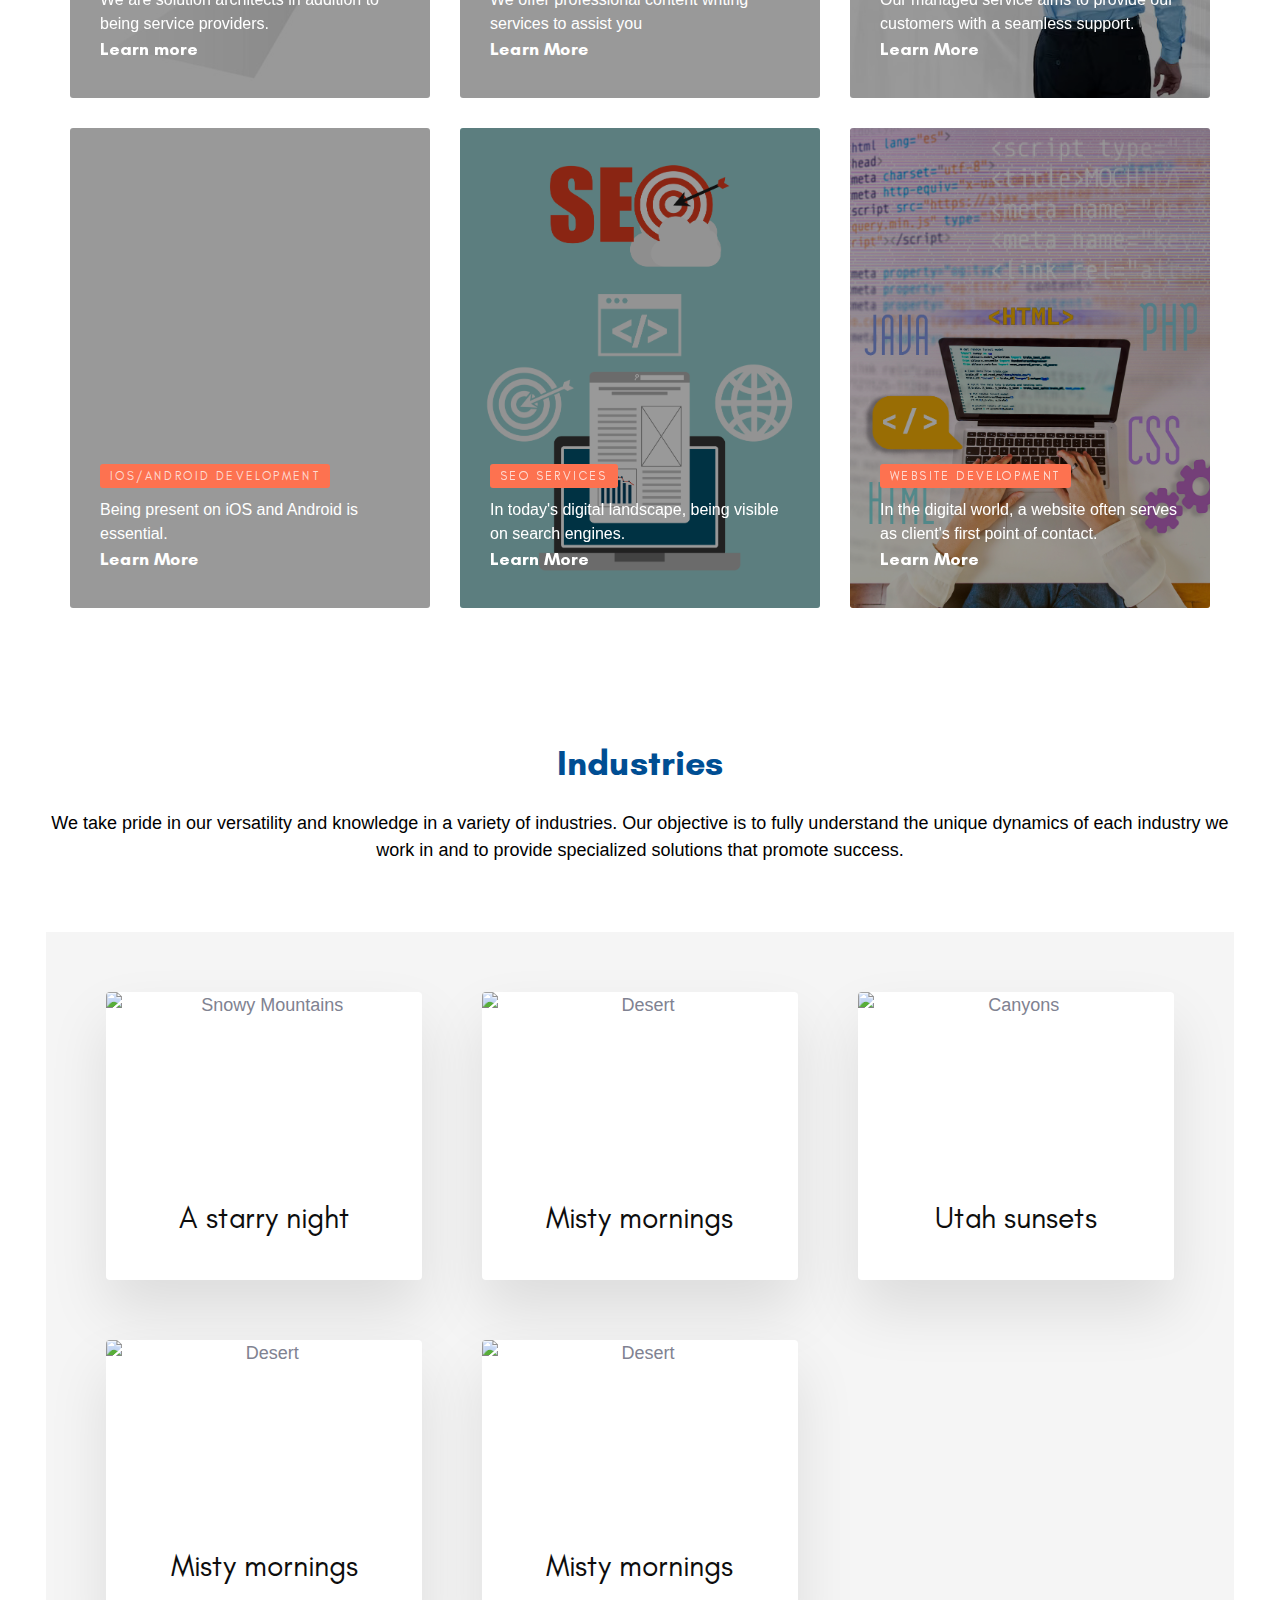
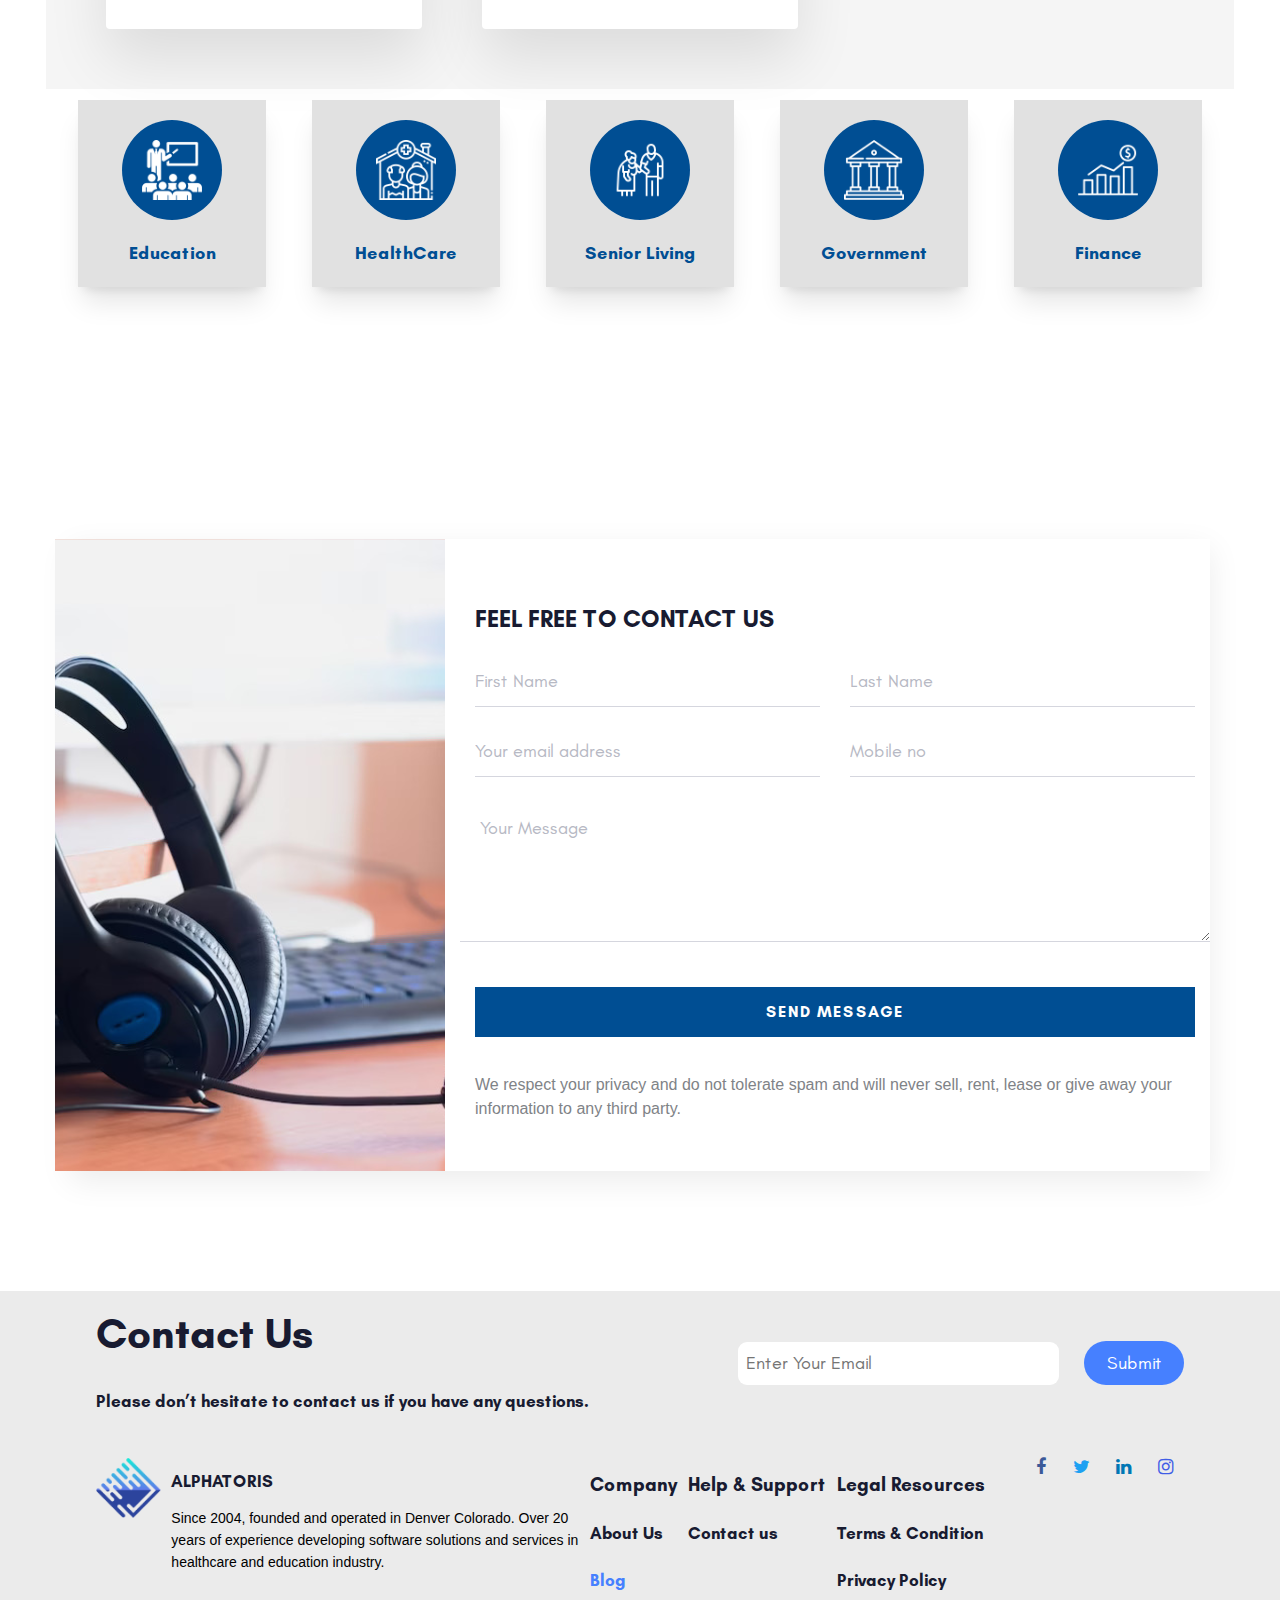
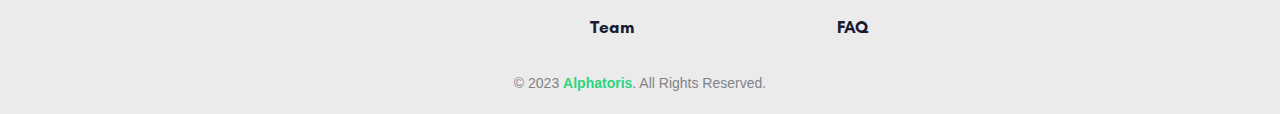
==== commit 6208b1c6: "added some changes" ====
--- a/index.html
+++ b/index.html
@@ -8,6 +8,7 @@
       content="width=device-width, initial-scale=1, shrink-to-fit=no"
     />
     <meta name="theme-color" content="#3ed2a7" />
+    <link rel="stylesheet" href="./style.css">
     <link rel="preconnect" href="https://fonts.googleapis.com">
     <link rel="preconnect" href="https://fonts.gstatic.com" crossorigin>
     <link href="https://fonts.googleapis.com/css2?family=Open+Sans:wght@300&display=swap" rel="stylesheet">
@@ -491,7 +492,7 @@
         
         </section>
 
-        <section id="about" class="vc_row pt-80 pb-60">
+        <section id="about" class="vc_row pt-80 pb-60" style="background-color: white;">
           <div class="container">
               <div class="row align-items-center">
       
@@ -531,7 +532,40 @@
       </section> 
     
 
-        <section id="services" class="vc_row pt-40 pb-35" style="background-color: rgba(235, 235, 235, 0.4);">
+        <section id="services" >
+          <section class="c-section">
+            <h2 class="c-section__title"><span>Our Services</span></h2>
+            <ul class="c-services">
+                <li class="c-services__item">
+                  <h3>Solution Provider
+                  </h3>
+                  <p>We are solution architects in addition to being service providers.</p>
+                  <p><a href="./solutions.html">
+                    Learn More
+                  </a></p>
+                </li>
+                <li class="c-services__item">
+                    <h3>UX Auditing</h3>
+                    <p>If you are unsure of how your app behaves, we can help by doing a detailed UX audit that will highlight most of the issues in your product. From there, we can take it further and fix all issues.</p>
+                </li>
+                <li class="c-services__item">
+                    <h3>Front End Development</h3>
+                    <p>We are Front End masters with a deep focus on HTML, CSS. The result of our work is a responsive, accessible, and performant websites. Either you have the design ready and want us to code it, or you want us to do both design and code, we&rsquo;re happy to do so.</p>
+                </li>
+                <li class="c-services__item">
+                    <h3>UX Consultation</h3>
+                    <p>If you don&rsquo;t know what kind of service to request from us, don&rsquo;t worry. We can help and see what fits your business and your budget.</p>
+                </li>
+                <li class="c-services__item">
+                    <h3>Mobile Apps Design</h3>
+                    <p>To reach more customers and the goals of your business, a mobile application is necessary these days. We will work on the app design from scratch to final tested prototype.</p>
+                </li>
+                <li class="c-services__item">
+                    <h3>UX Research</h3>
+                    <p>It&rsquo;s important to research deeply for the product you want to build. We help in that by defining the user audience, working on user stories, competitive analysis and much more. </p>
+                </li>
+            </ul>
+        </section>
             <div class="container">
                 <h2 class="ct-pageHeaders text-center " style="margin-bottom: 100px !important; color: #004E93;">
                   Our Services 
@@ -676,78 +710,51 @@
                 </h2>
                 <p class="paddingBottom45  " style="color: #000000;">
                   We take pride in our versatility and knowledge in a variety of industries. Our objective is to fully understand the unique dynamics of each industry we work in and to provide specialized solutions that promote success.                </p>
-                 <section class="vc_row pt-40 pb-40">
-				<div class="container">
-					<div class="row d-flex flex-wrap align-items-center">
-
-						<div class="lqd-column col-md-6">
-
-							<div class="ld-tm-circ" data-custom-animations="true" data-ca-options='{"triggerHandler": "inview", "animationTarget": ".ld-tm-bg", "duration": 700, "delay": 100, "easing": "easeOutBack", "initValues": { "scale": 0 }, "animations": { "scale": 1 }}'>
-								<div class="ld-tm-container" data-custom-animations="true" data-ca-options='{"triggerHandler": "inview", "animationTarget": ".ld-tm-avatar", "duration": 700, "delay": 150, "easing": "easeOutBack", "initValues": { "scale": 0 }, "animations": { "scale": 1 }}'>
-									
-									<div class="ld-tm-circ-inner">
-										
-										<div class="ld-tm-bg bg-gradient-primary-br"></div><!-- /.ld-tm-bg -->
-										<div class="ld-tm-avatar" style="top: -5%; right: 1%;">
-											<figure>
-												<img src="./assets/demo/team/team-12.jpg" alt="Team Member">
-											</figure>
-										</div><!-- /.ld-tm-avatar -->
-										
-									</div><!-- /.ld-tm-circ-inner -->
-							
-									<div class="ld-tm-circ-middle">
-										
-										<div class="ld-tm-bg bg-gradient-primary-br"></div><!-- /.ld-tm-bg -->
-										<div class="ld-tm-avatar" style="top: -5%; left: 20%;">
-											<figure>
-												<img src="./assets/demo/team/team-11.jpg" alt="Team Member">
-											</figure>
-										</div><!-- /.ld-tm-avatar -->
-										
-										<div class="ld-tm-avatar" style="bottom: 11%; left: 1%;">
-											<figure>
-												<img src="./assets/demo/team/team-14.jpg" alt="Team Member">
-											</figure>
-										</div><!-- /.ld-tm-avatar -->
-										
-									</div><!-- /.ld-tm-circ-middle -->
-									
-									<div class="ld-tm-circ-outer">
-										
-										<div class="ld-tm-bg bg-gradient-primary-br"></div><!-- /.ld-tm-bg -->
-										<div class="ld-tm-avatar" style="top: 30%; left: -5%;">
-											<figure>
-												<img src="./assets/demo/team/team-13.jpg" alt="Team Member">
-											</figure>
-										</div><!-- /.ld-tm-avatar -->
-										
-										<div class="ld-tm-avatar" style="bottom: 15%; right: 5%;">
-											<figure>
-												<img src="./assets/demo/team/team-15.png" alt="Team Member">
-											</figure>
-										</div><!-- /.ld-tm-avatar -->
-										
-									</div><!-- /.ld-tm-circ-outer -->
-							
-								</div><!-- /.ld-tm-container -->
-							</div><!-- /.ld-tm-circ -->
-
-						</div><!-- /.col-md-6 -->
-
-						<div class="lqd-column col-md-4 col-md-offset-2" data-custom-animations="true" data-ca-options='{"triggerHandler":"inview","animationTarget":"all-childs","duration":"1200","delay":"150","easing":"easeOutQuint","direction":"forward","initValues":{"translateY":48,"opacity":0},"animations":{"translateY":0,"opacity":1}}'>
-
-							<header class="fancy-title mb-40">
-								<h6 class="font-size-13 text-uppercase ltr-sp-2 opacity-05">Circular</h6>
-								<h2 class="mt-4 mb-4" data-split-text="true" data-split-options='{"type":"lines"}'>Adjust positions, colors and much more.</h2>
-								<p data-split-text="true" data-split-options='{"type":"lines"}'>Use the circular shortcode to present your team, your services or even to emphasize an idea with a unique approach. It will attract your visitors.</p>
-							</header>
-
-						</div><!-- /.col-md-4 col-md-offset-2 -->
-
-					</div><!-- /.row -->
-				</div><!-- /.container -->
-			</section>
+                <section class="indcard">
+                  <div class="grid">
+                    <div class="grid__item">
+                      <div class="card"><img class="card__img" src="https://images.unsplash.com/photo-1519681393784-d120267933ba?ixlib=rb-1.2.1&amp;ixid=eyJhcHBfaWQiOjEyMDd9&amp;auto=format&amp;fit=crop&amp;w=2250&amp;q=80" alt="Snowy Mountains">
+                        <div class="card__content">
+                          <h1 class="card__header">A starry night</h1>
+                          
+                        </div>
+                      </div>
+                    </div>
+                    <div class="grid__item">
+                      <div class="card"><img class="card__img" src="https://images.unsplash.com/photo-1485160497022-3e09382fb310?ixlib=rb-1.2.1&amp;ixid=eyJhcHBfaWQiOjEyMDd9&amp;auto=format&amp;fit=crop&amp;w=2250&amp;q=80" alt="Desert">
+                        <div class="card__content">
+                          <h1 class="card__header">Misty mornings</h1>
+                          
+                        </div>
+                      </div>
+                    </div>
+                    <div class="grid__item">
+                      <div class="card"><img class="card__img" src="https://images.unsplash.com/photo-1506318164473-2dfd3ede3623?ixlib=rb-1.2.1&amp;ixid=eyJhcHBfaWQiOjEyMDd9&amp;auto=format&amp;fit=crop&amp;w=3300&amp;q=80" alt="Canyons">
+                        <div class="card__content">
+                          <h1 class="card__header">Utah sunsets</h1>
+                          
+                        </div>
+                      </div>
+                    </div>
+                    <div class="grid__item">
+                      <div class="card"><img class="card__img" src="https://images.unsplash.com/photo-1485160497022-3e09382fb310?ixlib=rb-1.2.1&amp;ixid=eyJhcHBfaWQiOjEyMDd9&amp;auto=format&amp;fit=crop&amp;w=2250&amp;q=80" alt="Desert">
+                        <div class="card__content">
+                          <h1 class="card__header">Misty mornings</h1>
+                          
+                        </div>
+                      </div>
+                    </div>
+                    <div class="grid__item">
+                      <div class="card"><img class="card__img" src="https://images.unsplash.com/photo-1485160497022-3e09382fb310?ixlib=rb-1.2.1&amp;ixid=eyJhcHBfaWQiOjEyMDd9&amp;auto=format&amp;fit=crop&amp;w=2250&amp;q=80" alt="Desert">
+                        <div class="card__content">
+                          <h1 class="card__header">Misty mornings</h1>
+                          
+                        </div>
+                      </div>
+                    </div>
+                    
+                  </div>
+                </section>
                   <section>
                   <div class="container">
                       <div class="row">
@@ -922,7 +929,7 @@
   <button style="margin-left: 20px;background-color: #4680FF; border: none; width: 100px; height: 44px; border-radius: 60px; color:white;">Submit</button>
 </div>
          </section>
-         <section style="display: flex; justify-content: space-between; width: 85%;margin: auto;margin-top: 50px; ">
+         <section style="display: flex; justify-content: space-between; width: 85%;margin: auto;margin-top: 20px; ">
           <div style="display: flex;">
             <img style="height: 60px; margin-right: 10px;margin-top: 10px" src="./pictures/logo.png" alt="">
             <div>
@@ -952,7 +959,7 @@
             <h6>Privacy Policy</h6>
             <h6>FAQ</h6>
           </div>
-          <div style="margin-left: 40px; margin-top: 30px;">
+          <div style="margin-left: 40px; margin-top: 10px;">
             <ul class="social-icon branded-text social-icon-md">
               <li>
                 <a href="#" target="_blank"
@@ -982,7 +989,7 @@
          </section>
          <div
          class=" text-center "
-         style="margin-top: 50px;padding-bottom: 40px"
+         style="margin-top: 20px;padding-bottom: 20px"
        >
          <p class="font-size-14 mb-60 mb-md-0">
            © 2023
--- a/style.css
+++ b/style.css
@@ -0,0 +1,495 @@
+:root {
+  --color-brand-primary: hsl(var(--color-brand-primary-h), 43%, 43%);
+  --color-brand-primary-h: 251;
+  --color-brand-primary-s: 43%;
+  --color-brand-primary-l: 43%;
+  --color-brand-accent: hsl(var(--color-brand-accent-h), 96%, 61%);
+  --color-brand-accent-h: 16;
+  --color-brand-accent-s: 96%;
+  --color-brand-accent-l: 61%;
+  --color-brand-accent-bg: hsl(
+    calc(var(--color-brand-accent-h) + 17),
+    100%,
+    96%
+  );
+  --ratio: 1.4;
+  --s-6: calc(var(--s-5) / var(--ratio));
+  --s-5: calc(var(--s-4) / var(--ratio));
+  --s-4: calc(var(--s-3) / var(--ratio));
+  --s-3: calc(var(--s-2) / var(--ratio));
+  --s-2: calc(var(--s-1) / var(--ratio));
+  --s-1: calc(var(--s0) / var(--ratio));
+  --s0: calc(1.05rem + 0.333vw);
+  --s1: calc(var(--s0) * var(--ratio));
+  --s2: calc(var(--s1) * var(--ratio));
+  --s3: calc(var(--s2) * var(--ratio));
+  --s4: calc(var(--s3) * var(--ratio));
+  --s5: calc(var(--s4) * var(--ratio));
+  --s6: calc(var(--s5) * var(--ratio));
+  font-size: 62.5%;
+  line-height: 1.6;
+  box-sizing: border-box;
+}
+
+@media (min-width: 40.625em) {
+  :root {
+    --s0: calc(1.25rem + 0.333vw);
+  }
+}
+
+@media (min-width: 48em) {
+  :root {
+    --s0: calc(1.4rem + 0.333vw);
+  }
+}
+
+@media (min-width: 62em) {
+  :root {
+    --s0: calc(1.6rem + 0.333vw);
+  }
+}
+
+*,
+*:before,
+*:after {
+  box-sizing: inherit;
+}
+
+body {
+  font-size: 1.4rem;
+  font-family: "Inter", sans-serif;
+  font-weight: 300;
+  background-color: white;
+  min-height: 100vh;
+}
+
+@media (min-width: 48em) {
+  body {
+    font-size: 1.5rem;
+  }
+}
+
+@supports (font-variation-settings: normal) {
+  body {
+    font-family: "Inter var", sans-serif;
+  }
+}
+
+h2,
+h3,
+p,
+ul {
+  margin: 0;
+}
+
+ul {
+  padding: 0;
+}
+
+ul li {
+  /* Remove li Bullets with zero-width space for accessability */
+  list-style-type: none;
+}
+
+ul li:before {
+  content: "​";
+  /* add zero-width space */
+  clip: rect(0 0 0 0);
+  height: 1px;
+  width: 1px;
+  position: absolute;
+}
+
+.c-section {
+  padding: 0 var(--s3);
+}
+
+.c-section__title {
+  padding: var(--s2) var(--s3) calc(var(--s6) * 1.8);
+  margin: 0 calc(var(--s3) * -1);
+  color: #fff;
+  font-size: var(--s4);
+  font-weight: 700;
+  letter-spacing: -0.04em;
+  text-align: center;
+}
+
+@media (min-width: 40.625em) {
+  .c-section__title {
+    padding: var(--s2) var(--s3) var(--s4);
+  }
+}
+
+@media (min-width: 40.625em) {
+  .c-section__title {
+    display: flex;
+    align-items: self-start;
+    justify-content: flex-end;
+    position: relative;
+    text-align: unset;
+  }
+}
+
+.c-section__title:after {
+  content: "";
+  display: block;
+  background-size: calc(var(--s5) * 3) calc(var(--s5) * 3);
+  width: calc(var(--s5) * 3);
+  height: calc(var(--s5) * 3);
+  background-repeat: no-repeat;
+  background-position: center;
+  margin-left: auto;
+  margin-right: auto;
+  transform: translateY(11rem);
+  z-index: 1;
+  background-image: url("data:image/svg+xml,%3Csvg xmlns='http://www.w3.org/2000/svg' xmlns:xlink='http://www.w3.org/1999/xlink' id='aadef149-4ba5-4382-9e09-7df651a328a5' data-name='Layer 1' width='704' height='745.19433' viewBox='0 0 704 745.19433' class='injected-svg modal__media modal__lg_media' data-src='https://42f2671d685f51e10fc6-b9fcecea3e50b3b59bdc28dead054ebc.ssl.cf5.rackcdn.com/illustrations/mobile_web_2g8b.svg'%3E%3Ctitle%3Emobile_web%3C/title%3E%3Cpath d='M344.69391,661.25125l-8.38722-33.073A429.46111,429.46111,0,0,0,290.74208,611.834l-1.05792,15.37062L285.39,610.2712c-19.202-5.482-32.265-7.89648-32.265-7.89648s17.64872,67.09731,54.6606,118.39272l43.124,7.57249-33.50125,4.83219A173.75069,173.75069,0,0,0,332.395,749.05228c53.84043,49.96979,113.80669,72.89422,133.93843,51.20309s-7.1946-79.78376-61.035-129.75355c-16.69106-15.49113-37.65818-27.92221-58.646-37.70546Z' transform='translate(-248 -77.40283)' fill='%23fb6f3c'/%3E%3Cpath d='M424.44317,625.32976l9.91563-32.64732a429.46451,429.46451,0,0,0-30.557-37.54385L394.9511,567.7497l5.07688-16.71545c-13.60408-14.61837-23.53857-23.43755-23.53857-23.43755s-19.57459,66.561-14.40543,129.60362l33.00186,28.77326L363.9095,672.79331a173.75138,173.75138,0,0,0,4.62073,21.34072c20.26038,70.60659,59.74453,121.22757,88.19038,113.06511s35.08143-72.01738,14.821-142.624c-6.28092-21.88874-17.80407-43.36822-30.71362-62.59176Z' transform='translate(-248 -77.40283)' fill='%23fb6f3c'/%3E%3Cellipse cx='352' cy='727.19433' rx='352' ry='18' fill='%233f3d56'/%3E%3Cpath d='M805.65354,250.35009h-3.99878V140.80476a63.40186,63.40186,0,0,0-63.40205-63.40193H506.16627a63.40186,63.40186,0,0,0-63.402,63.40193V741.77894a63.40186,63.40186,0,0,0,63.402,63.40193H738.25271a63.40186,63.40186,0,0,0,63.40205-63.40193V328.32631h3.99878Z' transform='translate(-248 -77.40283)' fill='%233f3d56'/%3E%3Cpath d='M788.16,141.24713v600.09a47.3508,47.3508,0,0,1-47.35,47.35H507.61a47.35084,47.35084,0,0,1-47.35-47.35v-600.09a47.35089,47.35089,0,0,1,47.35-47.35H535.9a22.50661,22.50661,0,0,0,20.83,30.99H689.69a22.50673,22.50673,0,0,0,20.83-30.99h30.29A47.35084,47.35084,0,0,1,788.16,141.24713Z' transform='translate(-248 -77.40283)' fill='%23fff'/%3E%3Cpath d='M788.16,612.40716v128.93a47.3508,47.3508,0,0,1-47.35,47.35H507.61a47.35084,47.35084,0,0,1-47.35-47.35v-116.36a222.97136,222.97136,0,0,1,327.9-12.57Z' transform='translate(-248 -77.40283)' fill='%23e6e6e6'/%3E%3Cpolygon points='322.174 511.167 312.75 511.167 315.891 327.064 319.033 327.064 322.174 511.167' fill='%23e6e6e6'/%3E%3Cpath d='M578.02779,288.5586l15.21367-23.512a352.49687,352.49687,0,0,0-15.60827-36.53743l-9.83764,7.94573,7.78946-12.03815c-7.42343-14.61275-13.26462-23.81956-13.26462-23.81956s-30.5115,48.08118-40.70521,98.98824l19.52266,30.17145L519.5254,312.3006a142.61,142.61,0,0,0-1.18572,17.8826c0,60.291,19.69081,109.16642,43.98071,109.16642s43.98072-48.87547,43.98072-109.16642c0-18.69079-4.22846-38.24546-10.0614-56.33418Z' transform='translate(-248 -77.40283)' fill='%23e6e6e6'/%3E%3Cpolygon points='267.479 524.167 262.908 524.167 264.432 434.879 265.955 434.879 267.479 524.167' fill='%23e6e6e6'/%3E%3Cpath d='M519.28775,456.06773l7.37846-11.40307a170.95723,170.95723,0,0,0-7.56983-17.72025l-4.77115,3.85359,3.7778-5.83837c-3.60028-7.087-6.43319-11.55223-6.43319-11.55223s-14.79775,23.31885-19.74158,48.00821l9.46827,14.63282-10.48179-8.46609a69.16528,69.16528,0,0,0-.57506,8.67286c0,29.24044,9.54982,52.94451,21.33016,52.94451S533,505.49564,533,476.2552c0-9.06483-2.05076-18.54863-4.87967-27.32146Z' transform='translate(-248 -77.40283)' fill='%23e6e6e6'/%3E%3Cpolygon points='386.479 524.167 381.908 524.167 383.432 434.879 384.955 434.879 386.479 524.167' fill='%23e6e6e6'/%3E%3Cpath d='M638.28775,456.06773l7.37846-11.40307a170.95723,170.95723,0,0,0-7.56983-17.72025l-4.77115,3.85359,3.7778-5.83837c-3.60028-7.087-6.43319-11.55223-6.43319-11.55223s-14.79775,23.31885-19.74158,48.00821l9.46827,14.63282-10.48179-8.46609a69.16528,69.16528,0,0,0-.57506,8.67286c0,29.24044,9.54982,52.94451,21.33016,52.94451S652,505.49564,652,476.2552c0-9.06483-2.05076-18.54863-4.87967-27.32146Z' transform='translate(-248 -77.40283)' fill='%23e6e6e6'/%3E%3Ccircle cx='264' cy='186.19433' r='42' fill='%23e6e6e6'/%3E%3Cpolygon points='415.872 234.173 492.533 236.077 502.852 144.666 415.872 144.666 415.872 234.173' fill='%232f2e41'/%3E%3Cpath d='M644.76993,239.9612l-21.14671-81.078s5.84211-38.92023,19.97409-38.27814-3.66865,38.049-3.66865,38.049l23.94311,70.03766Z' transform='translate(-248 -77.40283)' fill='%23ffb8b8'/%3E%3Cpath d='M686.22412,443.10875l3.31146,33.11459s-104.311,71.19639-104.311,100.99953-3.31146,124.17974-3.31146,124.17974l38.08179,1.65573,3.31146-44.70471s8.27865-49.67189,3.31146-67.88492l54.63908-41.39325s-16.5573,19.86876-13.24584,54.63909S663.0439,706.3698,663.0439,706.3698l39.73752,3.31146s4.96719-36.42606,6.62292-39.73752,9.93438-62.91773,1.65573-79.475l67.88493-79.475s23.18022-29.80314,0-59.60627l-13.24584-6.62292Z' transform='translate(-248 -77.40283)' fill='%232f2e41'/%3E%3Cpath d='M583.56887,694.77969l-3.31146,21.52449-21.52449,51.32763s-36.42606,18.213-9.93438,21.52449,36.42606-3.31146,41.39325-11.59011,14.90157-21.52449,14.90157-21.52449L603.43763,790.812h8.27865l13.56912-47.49194a29.95239,29.95239,0,0,0-5.09327-26.76756q-.09786-.12417-.1972-.24835c-6.62292-8.27865-3.31146-19.86876-3.31146-19.86876Z' transform='translate(-248 -77.40283)' fill='%232f2e41'/%3E%3Cpath d='M666.35536,694.77969l-3.31146,21.52449-21.52449,51.32763s-36.42605,18.213-9.93437,21.52449,36.426-3.31146,41.39324-11.59011,14.90157-21.52449,14.90157-21.52449L686.22412,790.812h8.27865l13.56913-47.49194a29.95239,29.95239,0,0,0-5.09328-26.76756q-.09786-.12417-.1972-.24835c-6.62292-8.27865-3.31146-19.86876-3.31146-19.86876Z' transform='translate(-248 -77.40283)' fill='%232f2e41'/%3E%3Ccircle cx='458.09288' cy='162.05113' r='33.1146' fill='%23ffb8b8'/%3E%3Cpath d='M704.43715,267.60138l14.90157,34.77032,29.80314-23.18022s-18.213-24.83594-18.213-28.1474Z' transform='translate(-248 -77.40283)' fill='%23ffb8b8'/%3E%3Cpath d='M707.74861,287.47013l7.06394,4.34051s22.82273-12.10094,28.576-20.6387c0,0,20.65486-6.882,28.93351,9.67527s-4.96719,130.80267-4.96719,130.80267,8.27865,11.59011,6.62292,16.5573S778.945,441.453,778.945,441.453v9.93438s-94.37661,1.65573-94.37661-6.62292V418.2728l-9.93438-3.31146s-9.93438,21.52449-13.24584,19.86876-19.86876-14.90157-19.86876-14.90157,26.49168-87.75369,41.39325-102.65526l18.213-31.45887Z' transform='translate(-248 -77.40283)' fill='%23fb6f3c'/%3E%3Cpath d='M704.43715,289.12586s-3.31146-6.62292-8.27865-8.27865-29.80314-36.42605-29.80314-36.42605l3.31146-18.213-33.1146-4.96719s1.65573,18.213,8.27865,29.80314,43.049,71.19638,43.049,71.19638l18.213-33.1146Z' transform='translate(-248 -77.40283)' fill='%23fb6f3c'/%3E%3Cpath d='M730.101,420.75639l-19.86875,59.60628s-41.39325,46.36044-18.213,46.36044,34.77032-41.39325,34.77032-41.39325l28.14741-59.60628Z' transform='translate(-248 -77.40283)' fill='%23ffb8b8'/%3E%3Cpath d='M666.40465,239.938c26.52245-10.63018,52.66949-12.89779,78.1352,0V218.51138A13.95535,13.95535,0,0,0,730.58449,204.556H677.42954a11.02489,11.02489,0,0,0-11.02489,11.02489Z' transform='translate(-248 -77.40283)' fill='%232f2e41'/%3E%3Cpath d='M750.79759,285.8144s15.10671-12.79586,23.28279,1.88072,3.20889,77.59432,1.55316,85.873-13.24584,59.60628-13.24584,59.60628l-39.73752-8.27865s-3.31146-23.18022,6.62292-21.52449Z' transform='translate(-248 -77.40283)' fill='%23fb6f3c'/%3E%3Cpath d='M767.27813,271.58657c-7.47508-4.10485-10.95384-13.3183-11.20173-21.8427-.24822-8.5244,1.81928-16.96078,1.98174-25.48727a19.70066,19.70066,0,0,0-.44217-5.19738,19.99152,19.99152,0,0,0-2.85872-5.91734c-9.72073-14.89484-26.61815-25.37235-44.41647-25.53721a19.72685,19.72685,0,0,0-7.51573,1.38171c-1.84014.737-2.44183.64676-2.79446,2.90614a18.80778,18.80778,0,0,0-12.90778.41044,43.67006,43.67006,0,0,0-11.28781,6.72245,50.91134,50.91134,0,0,0-5.707,4.94121c-9.4059,9.74414-11.57188,24.76187-8.847,38.02816.88586,4.313-3.3647,8.47684-6.88166,11.12594s-7.57824,5.08173-9.3054,9.132c-1.66117,3.89607-.74885,8.35188-1.08333,12.57414a21.50585,21.50585,0,0,1-13.71993,18.06931,6.619,6.619,0,0,0,6.38589,2.24579,15.71689,15.71689,0,0,0,6.65437-3.168,39.58173,39.58173,0,0,0,14.7562-21.89461c1.03307,4.69842.63244,9.54449.59442,14.355a40.097,40.097,0,0,1-2.90746,15.67932,22.95849,22.95849,0,0,1-10.57045,11.63912c4.6135,2.25911,9.69783.62172,13.60738-2.71074,3.90938-3.33246,6.21789-8.16974,7.83049-13.047a65.02715,65.02715,0,0,0,3.1334-24.67964A35.23865,35.23865,0,0,1,674.197,295.3399a36.73,36.73,0,0,1-12.45807,21.62429,71.55883,71.55883,0,0,0,32.75215-8.24838,18.53725,18.53725,0,0,0,6.71768-5.17351c3.251-4.50991,2.48187-10.6609,1.57006-16.14519-.72122-4.3364,4.69775-10.60546,1.5945-13.71918a5.14429,5.14429,0,0,0-3.44914-1.48246c-9.45259-.91006-18.20527-5.65746-23.25035-13.70275-3.53538-5.63781-5.87629-12.07592-5.87629-18.09738a32.93149,32.93149,0,1,1,64.38483,9.77247,66.08219,66.08219,0,0,0-2.39716,11.16014,87.6848,87.6848,0,0,1-2.6728,12.98267c-2.34787,8.17535-6.32542,16.51719-13.68526,20.7814,2.47315,1.35348,5.33556,1.41445,8.13766,1.72322,9.23506,1.01758,18.9478.79289,27.30655-3.26312C761.2304,289.496,767.87372,280.85839,767.27813,271.58657Z' transform='translate(-248 -77.40283)' fill='%232f2e41'/%3E%3Cpolygon points='490.38 252.288 481.739 323.422 482.101 255.6 490.38 252.288' opacity='0.2'/%3E%3Cpolygon points='518.772 336.291 515.216 358.255 523.494 361.567 518.772 336.291' opacity='0.2'/%3E%3C/svg%3E");
+}
+
+@media (min-width: 40.625em) {
+  .c-section__title:after {
+    margin-left: auto;
+    margin-right: 0;
+    transform: translateY(2rem);
+  }
+}
+
+.c-section span:before {
+  content: "";
+  display: block;
+  position: absolute;
+  top: -100%;
+  left: 0;
+  width: 100%;
+  height: 200%;
+  transform: skew(0deg, 10deg);
+  z-index: -1;
+  background: var(--color-brand-primary);
+  background-attachment: fixed;
+  background-image: url("data:image/svg+xml,%3Csvg xmlns='http://www.w3.org/2000/svg' width='487' height='243.5' viewBox='0 0 1600 800' style='&%2310; opacity: .45;&%2310;'%3E%3Cpath fill='%23fdb9a0' d='M1102.5 734.8c2.5-1.2 24.8-8.6 25.6-7.5.5.7-3.9 23.8-4.6 24.5-.2.3-16-12.3-21-17zm123.8-505.7c0-.1-4.9-9.4-7-14.2-.1-.3-.3-1.1-.4-1.6-.1-.4-.3-.7-.6-.9-.3-.2-.6-.1-.8.1l-13.1 12.3c-.2.2-.3.5-.4.8 0 .3 0 .7.2 1 .1.1 1.4 2.5 2.1 3.6 2.4 3.7 6.5 12.1 6.5 12.2.2.3.4.5.7.6.3 0 .5-.1.7-.3 0 0 1.8-2.5 2.7-3.6 1.5-1.6 3-3.2 4.6-4.7 1.2-1.2 1.6-1.4 2.1-1.6.5-.3 1.1-.5 2.5-1.9.4-.5.5-1.3.2-1.8zM33 770.3c0-.7-.5-1.2-1.2-1.2-.1 0-.3 0-.4.1-1.6.2-14.3.1-22.2 0-.3 0-.6.1-.9.4-.2.2-.4.5-.4.9 0 .2 0 4.9.1 5.9l.4 13.6c0 .3.2.6.4.9.2.2.5.3.8.3h.1c7.3-.7 14.7-.9 22-.6.3 0 .7-.1.9-.3.2-.2.4-.6.4-.9-.1-6.1-.1-13.2 0-19.1z' style='&%2310;'/%3E%3Cpath fill='%23fee272' d='M171.1 383.4c1.3-2.5 14.3-22 15.6-21.6.8.3 11.5 21.2 11.5 22.1-.1.3-20.3.1-27.1-.5zm425.3 328.4c-.1-.1-6.7-8.2-9.7-12.5-.2-.3-.5-1-.7-1.5-.2-.4-.4-.7-.7-.8-.3-.1-.6 0-.8.3L574 712c-.2.2-.2.5-.2.9 0 .3.2.7.4.9.1.1 1.8 2.2 2.8 3.1 3.1 3.1 8.8 10.5 8.9 10.6.2.3.5.4.8.4.3 0 .5-.2.6-.5 0 0 1.2-2.8 2-4.1 1.1-1.9 2.3-3.7 3.5-5.5.9-1.4 1.3-1.7 1.7-2 .5-.4 1-.7 2.1-2.4.3-.3.2-1.1-.2-1.6zm131.1-531.9c.6.2 1.3-.2 1.4-.8v-.4c.2-1.4 2.8-12.6 4.5-19.5.1-.3 0-.6-.2-.8-.2-.3-.5-.4-.8-.5-.2 0-4.7-1.1-5.7-1.3l-13.4-2.7c-.3-.1-.7 0-.9.2-.2.2-.4.4-.5.6v.1c-.8 6.5-2.2 13.1-3.9 19.4-.1.3 0 .6.2.9.2.3.5.4.8.5 5.8 1.3 12.7 2.9 18.5 4.3zm1-1.8c-.1-.1-.2-.2-.4-.2.2 0 .3.1.4.2z'/%3E%3Cg fill='%23eac5e7'%3E%3Cpath d='M699.6 472.7c-1.5 0-2.8-.8-3.5-2.3-.8-1.9 0-4.2 1.9-5 3.7-1.6 6.8-4.7 8.4-8.5 1.6-3.8 1.7-8.1.2-11.9-.3-.9-.8-1.8-1.2-2.8-.8-1.7-1.8-3.7-2.3-5.9-.9-4.1-.2-8.6 2-12.8 1.7-3.1 4.1-6.1 7.6-9.1 1.6-1.4 4-1.2 5.3.4 1.4 1.6 1.2 4-.4 5.3-2.8 2.5-4.7 4.7-5.9 7-1.4 2.6-1.9 5.3-1.3 7.6.3 1.4 1 2.8 1.7 4.3l1.5 3.3c2.1 5.6 2 12-.3 17.6-2.3 5.5-6.8 10.1-12.3 12.5-.4.2-.9.3-1.4.3zm40.8-51.3c1.5-.2 3 .5 3.8 1.9 1.1 1.8.4 4.2-1.4 5.3-3.7 2.1-6.4 5.6-7.6 9.5-1.2 4-.8 8.4 1.1 12.1.4.9 1 1.7 1.6 2.7 1 1.7 2.2 3.5 3 5.7 1.4 4 1.2 8.7-.6 13.2-1.4 3.4-3.5 6.6-6.8 10.1-1.5 1.6-3.9 1.7-5.5.2-1.6-1.4-1.7-3.9-.2-5.4 2.6-2.8 4.3-5.3 5.3-7.7 1.1-2.8 1.3-5.6.5-7.9-.5-1.3-1.3-2.7-2.2-4.1-.6-1-1.3-2.1-1.9-3.2-2.8-5.4-3.4-11.9-1.7-17.8 1.8-5.9 5.8-11 11.2-14 .4-.4.9-.6 1.4-.6zM261.3 590.9c5.7 6.8 9 15.7 9.4 22.4.5 7.3-2.4 16.4-10.2 20.4-3 1.5-6.7 2.2-11.2 2.2-7.9-.1-12.9-2.9-15.4-8.4-2.1-4.7-2.3-11.4 1.8-15.9 3.2-3.5 7.8-4.1 11.2-1.6 1.2.9 1.5 2.7.6 3.9-.9 1.2-2.7 1.5-3.9.6-1.8-1.3-3.6.6-3.8.8-2.4 2.6-2.1 7-.8 9.9 1.5 3.4 4.7 5 10.4 5.1 3.6 0 6.4-.5 8.6-1.6 4.7-2.4 7.7-8.6 7.2-15-.5-7.3-5.3-18.2-13-23.9-4.2-3.1-8.5-4.1-12.9-3.1-3.1.7-6.2 2.4-9.7 5-6.6 5.1-11.7 11.8-14.2 19-2.7 7.7-2.1 15.8 1.9 23.9.7 1.4.1 3.1-1.3 3.7-1.4.7-3.1.1-3.7-1.3-4.6-9.4-5.4-19.2-2.2-28.2 2.9-8.2 8.6-15.9 16.1-21.6 4.1-3.1 8-5.1 11.8-6 6-1.4 12 0 17.5 4 2.1 1.7 4.1 3.6 5.8 5.7z'/%3E%3Ccircle cx='1013.7' cy='153.9' r='7.1'/%3E%3Ccircle cx='1024.3' cy='132.1' r='7.1'/%3E%3Ccircle cx='1037.3' cy='148.9' r='7.1'/%3E%3Cpath d='M1508.7 297.2c-4.8-5.4-9.7-10.8-14.8-16.2 5.6-5.6 11.1-11.5 15.6-18.2 1.2-1.7.7-4.1-1-5.2-1.7-1.2-4.1-.7-5.2 1-4.2 6.2-9.1 11.6-14.5 16.9-4.8-5-9.7-10-14.7-14.9-1.5-1.5-3.9-1.5-5.3 0-1.5 1.5-1.5 3.9 0 5.3 4.9 4.8 9.7 9.8 14.5 14.8-1.1 1.1-2.3 2.2-3.5 3.2-4.1 3.8-8.4 7.8-12.4 12-1.4 1.5-1.4 3.8 0 5.3 1.5 1.4 3.9 1.4 5.3-.1 3.9-4 8.1-7.9 12.1-11.7 1.2-1.1 2.3-2.2 3.5-3.3 4.9 5.3 9.8 10.6 14.6 15.9l.2.2c1.4 1.4 3.7 1.5 5.2.2 1.7-1.2 1.8-3.6.4-5.2zM327.6 248.6l-.4-2.6c-1.5-11.1-2.2-23.2-2.3-37 0-5.5 0-11.5.2-18.5v-2.3c0-5 0-11.2 3.9-13.5 2.2-1.3 5.1-1 8.5.9 5.7 3.1 13.2 8.7 17.5 14.9 5.5 7.8 7.3 16.9 5 25.7-3.2 12.3-15 31-30 32.1l-2.4.3zm4.5-69.4c-.2 0-.3 0-.4.1-.1.1-.7.5-1.1 2.7-.3 1.9-.3 4.2-.3 6.3v2.4c-.2 6.9-.2 12.8-.2 18.3.1 12.5.7 23.5 2 33.7 11-2.7 20.4-18.1 23-27.8 1.9-7.2.4-14.8-4.2-21.3-3.9-5.5-10.9-10.6-15.9-13.3-1.4-.8-2.4-1.1-2.9-1.1zM516.3 60.8c-.1 0-.2 0-.4-.1-2.4-.7-4-.9-6.7-.7-.7 0-1.3-.5-1.4-1.2 0-.7.5-1.3 1.2-1.4 3.1-.2 4.9 0 7.6.8.7.2 1.1.9.9 1.6-.2.6-.7 1-1.2 1zm-10.2 9.7c-.5 0-1-.3-1.2-.8-.8-2.1-1.2-4.3-1.3-6.6 0-.7.5-1.3 1.2-1.3s1.3.5 1.3 1.2c.1 2 .5 3.9 1.1 5.8.2.7-.1 1.4-.8 1.6 0 .1-.2.1-.3.1zm-12-6.1c-.4 0-.8-.2-1-.5-.4-.6-.3-1.4.2-1.8 1.8-1.4 3.7-2.6 5.8-3.6.6-.3 1.4 0 1.7.6.3.6 0 1.4-.6 1.7-1.9.9-3.7 2-5.3 3.3-.2.2-.5.3-.8.3zm6.4-9.1c-.5 0-.9-.3-1.2-.7-.5-1-1.2-1.9-2.4-3.4-.3-.4-.7-.9-1.1-1.4-.4-.6-.3-1.4.2-1.8.6-.4 1.4-.3 1.8.2.4.5.8 1 1.1 1.4 1.3 1.6 2.1 2.6 2.7 3.9.3.6 0 1.4-.6 1.7-.1.1-.3.1-.5.1zm6.2-.3c-.3 0-.5-.1-.8-.2-.6-.4-.7-1.2-.3-1.8 1.2-1.7 2.3-3.4 3.3-5.2.3-.6 1.1-.9 1.7-.5.6.3.9 1.1.5 1.7-1 1.9-2.2 3.8-3.5 5.6-.2.2-.5.4-.9.4zm522.6 327.8c-.1 0-.2 0-.4-.1-2.4-.7-4-.9-6.7-.7-.7 0-1.3-.5-1.4-1.2 0-.7.5-1.3 1.2-1.4 3.1-.2 4.9 0 7.6.8.7.2 1.1.9.9 1.6-.2.6-.7 1-1.2 1zm-10.2 9.7c-.5 0-1-.3-1.2-.8-.8-2.1-1.2-4.3-1.3-6.6 0-.7.5-1.3 1.2-1.3s1.3.5 1.3 1.2c.1 2 .5 3.9 1.1 5.8.2.7-.1 1.4-.8 1.6 0 .1-.2.1-.3.1zm-12-6.1c-.4 0-.8-.2-1-.5-.4-.6-.3-1.4.2-1.8 1.8-1.4 3.7-2.6 5.8-3.6.6-.3 1.4 0 1.7.6.3.6 0 1.4-.6 1.7-1.9.9-3.7 2-5.3 3.3-.2.2-.5.3-.8.3zm6.4-9.1c-.5 0-.9-.3-1.2-.7-.5-1-1.2-1.9-2.4-3.4-.3-.4-.7-.9-1.1-1.4-.4-.6-.3-1.4.2-1.8.6-.4 1.4-.3 1.8.2.4.5.8 1 1.1 1.4 1.3 1.6 2.1 2.6 2.7 3.9.3.6 0 1.4-.6 1.7-.1.1-.3.1-.5.1zm6.2-.3c-.3 0-.5-.1-.8-.2-.6-.4-.7-1.2-.3-1.8 1.2-1.7 2.3-3.4 3.3-5.2.3-.6 1.1-.9 1.7-.5.6.3.9 1.1.5 1.7-1 1.9-2.2 3.8-3.5 5.6-.2.2-.5.4-.9.4zm310 196.4c-1.4 0-2.9-.2-4.5-.7-8.4-2.7-16.6-12.7-18.7-20-.4-1.4-.7-2.9-.9-4.4-8.1 3.3-15.5 10.6-15.4 21 0 1.5-1.2 2.7-2.7 2.8-1.5 0-2.7-1.2-2.7-2.7-.1-6.7 2.4-12.9 7-18 3.6-4 8.4-7.1 13.7-8.8.5-6.5 3.1-12.9 7.4-17.4 7-7.4 18.2-8.9 27.3-10.1l.7-.1c1.5-.2 2.9.9 3.1 2.3.2 1.5-.9 2.9-2.3 3.1l-.7.1c-8.6 1.2-18.4 2.5-24 8.4-3 3.2-5 7.7-5.7 12.4 7.9-1 17.7 1.3 24.3 5.7 4.3 2.9 7.1 7.8 7.2 12.7.2 4.3-1.7 8.3-5.2 11.1-2.4 1.6-5 2.6-7.9 2.6zm-18.7-26.7c.1 1.5.4 3 .8 4.4 1.7 5.8 8.7 14.2 15.1 16.3 2.8.9 5.1.5 7.2-1.1 2.7-2.1 3.2-4.8 3.1-6.6-.1-3.2-2-6.4-4.8-8.3-5.7-3.9-14.7-5.8-21.4-4.7z'/%3E%3C/g%3E%3C/svg%3E");
+}
+
+.c-section span:after {
+  display: block;
+  font-size: 1.4rem;
+  position: absolute;
+  letter-spacing: 0;
+  font-weight: 350;
+  padding: 0 var(--s3);
+  color: rgba(255, 255, 255, 0.85);
+  left: 9px;
+}
+
+@media (min-width: 40.625em) {
+  .c-section span:after {
+    font-size: 23%;
+  }
+}
+
+@media (min-width: 40.625em) {
+  .c-section span:after {
+    width: 47ch;
+  }
+}
+
+@media (min-width: 48em) {
+  .c-section span:after {
+    width: 57ch;
+  }
+}
+
+@media (min-width: 62em) {
+  .c-section span:after {
+    width: 67ch;
+  }
+}
+
+.c-services {
+  display: grid;
+  grid-gap: var(--s2);
+  margin: 0 calc(var(--s3) * -1);
+  padding: var(--s6) var(--s3);
+  position: relative;
+  z-index: 1;
+}
+
+@media (min-width: 40.625em) {
+  .c-services {
+    grid-template-columns: repeat(7, 1fr);
+    grid-template-rows: minmax(100px, 1fr);
+  }
+}
+
+@media (min-width: 40.625em) {
+  .c-services {
+    padding: 0 var(--s3);
+  }
+}
+
+.c-services:before {
+  content: "";
+  display: block;
+  position: absolute;
+  top: 0;
+  left: 0;
+  background: var(--color-brand-accent-bg);
+  width: 100%;
+  height: 100%;
+  transform: skew(0deg, 10deg);
+  background-image: url("data:image/svg+xml,%3Csvg xmlns='http://www.w3.org/2000/svg' width='487' height='243.5' viewBox='0 0 1600 800'%3E%3Cpath fill='%23fdb9a0' d='M1102.5 734.8c2.5-1.2 24.8-8.6 25.6-7.5.5.7-3.9 23.8-4.6 24.5-.2.3-16-12.3-21-17zm123.8-505.7c0-.1-4.9-9.4-7-14.2-.1-.3-.3-1.1-.4-1.6-.1-.4-.3-.7-.6-.9-.3-.2-.6-.1-.8.1l-13.1 12.3c-.2.2-.3.5-.4.8 0 .3 0 .7.2 1 .1.1 1.4 2.5 2.1 3.6 2.4 3.7 6.5 12.1 6.5 12.2.2.3.4.5.7.6.3 0 .5-.1.7-.3 0 0 1.8-2.5 2.7-3.6 1.5-1.6 3-3.2 4.6-4.7 1.2-1.2 1.6-1.4 2.1-1.6.5-.3 1.1-.5 2.5-1.9.4-.5.5-1.3.2-1.8zM33 770.3c0-.7-.5-1.2-1.2-1.2-.1 0-.3 0-.4.1-1.6.2-14.3.1-22.2 0-.3 0-.6.1-.9.4-.2.2-.4.5-.4.9 0 .2 0 4.9.1 5.9l.4 13.6c0 .3.2.6.4.9.2.2.5.3.8.3h.1c7.3-.7 14.7-.9 22-.6.3 0 .7-.1.9-.3.2-.2.4-.6.4-.9-.1-6.1-.1-13.2 0-19.1z' style='&%2310;'/%3E%3Cpath fill='%23fee272' d='M171.1 383.4c1.3-2.5 14.3-22 15.6-21.6.8.3 11.5 21.2 11.5 22.1-.1.3-20.3.1-27.1-.5zm425.3 328.4c-.1-.1-6.7-8.2-9.7-12.5-.2-.3-.5-1-.7-1.5-.2-.4-.4-.7-.7-.8-.3-.1-.6 0-.8.3L574 712c-.2.2-.2.5-.2.9 0 .3.2.7.4.9.1.1 1.8 2.2 2.8 3.1 3.1 3.1 8.8 10.5 8.9 10.6.2.3.5.4.8.4.3 0 .5-.2.6-.5 0 0 1.2-2.8 2-4.1 1.1-1.9 2.3-3.7 3.5-5.5.9-1.4 1.3-1.7 1.7-2 .5-.4 1-.7 2.1-2.4.3-.3.2-1.1-.2-1.6zm131.1-531.9c.6.2 1.3-.2 1.4-.8v-.4c.2-1.4 2.8-12.6 4.5-19.5.1-.3 0-.6-.2-.8-.2-.3-.5-.4-.8-.5-.2 0-4.7-1.1-5.7-1.3l-13.4-2.7c-.3-.1-.7 0-.9.2-.2.2-.4.4-.5.6v.1c-.8 6.5-2.2 13.1-3.9 19.4-.1.3 0 .6.2.9.2.3.5.4.8.5 5.8 1.3 12.7 2.9 18.5 4.3zm1-1.8c-.1-.1-.2-.2-.4-.2.2 0 .3.1.4.2z'/%3E%3Cg fill='%23eac5e7'%3E%3Cpath d='M699.6 472.7c-1.5 0-2.8-.8-3.5-2.3-.8-1.9 0-4.2 1.9-5 3.7-1.6 6.8-4.7 8.4-8.5 1.6-3.8 1.7-8.1.2-11.9-.3-.9-.8-1.8-1.2-2.8-.8-1.7-1.8-3.7-2.3-5.9-.9-4.1-.2-8.6 2-12.8 1.7-3.1 4.1-6.1 7.6-9.1 1.6-1.4 4-1.2 5.3.4 1.4 1.6 1.2 4-.4 5.3-2.8 2.5-4.7 4.7-5.9 7-1.4 2.6-1.9 5.3-1.3 7.6.3 1.4 1 2.8 1.7 4.3l1.5 3.3c2.1 5.6 2 12-.3 17.6-2.3 5.5-6.8 10.1-12.3 12.5-.4.2-.9.3-1.4.3zm40.8-51.3c1.5-.2 3 .5 3.8 1.9 1.1 1.8.4 4.2-1.4 5.3-3.7 2.1-6.4 5.6-7.6 9.5-1.2 4-.8 8.4 1.1 12.1.4.9 1 1.7 1.6 2.7 1 1.7 2.2 3.5 3 5.7 1.4 4 1.2 8.7-.6 13.2-1.4 3.4-3.5 6.6-6.8 10.1-1.5 1.6-3.9 1.7-5.5.2-1.6-1.4-1.7-3.9-.2-5.4 2.6-2.8 4.3-5.3 5.3-7.7 1.1-2.8 1.3-5.6.5-7.9-.5-1.3-1.3-2.7-2.2-4.1-.6-1-1.3-2.1-1.9-3.2-2.8-5.4-3.4-11.9-1.7-17.8 1.8-5.9 5.8-11 11.2-14 .4-.4.9-.6 1.4-.6zM261.3 590.9c5.7 6.8 9 15.7 9.4 22.4.5 7.3-2.4 16.4-10.2 20.4-3 1.5-6.7 2.2-11.2 2.2-7.9-.1-12.9-2.9-15.4-8.4-2.1-4.7-2.3-11.4 1.8-15.9 3.2-3.5 7.8-4.1 11.2-1.6 1.2.9 1.5 2.7.6 3.9-.9 1.2-2.7 1.5-3.9.6-1.8-1.3-3.6.6-3.8.8-2.4 2.6-2.1 7-.8 9.9 1.5 3.4 4.7 5 10.4 5.1 3.6 0 6.4-.5 8.6-1.6 4.7-2.4 7.7-8.6 7.2-15-.5-7.3-5.3-18.2-13-23.9-4.2-3.1-8.5-4.1-12.9-3.1-3.1.7-6.2 2.4-9.7 5-6.6 5.1-11.7 11.8-14.2 19-2.7 7.7-2.1 15.8 1.9 23.9.7 1.4.1 3.1-1.3 3.7-1.4.7-3.1.1-3.7-1.3-4.6-9.4-5.4-19.2-2.2-28.2 2.9-8.2 8.6-15.9 16.1-21.6 4.1-3.1 8-5.1 11.8-6 6-1.4 12 0 17.5 4 2.1 1.7 4.1 3.6 5.8 5.7z'/%3E%3Ccircle cx='1013.7' cy='153.9' r='7.1'/%3E%3Ccircle cx='1024.3' cy='132.1' r='7.1'/%3E%3Ccircle cx='1037.3' cy='148.9' r='7.1'/%3E%3Cpath d='M1508.7 297.2c-4.8-5.4-9.7-10.8-14.8-16.2 5.6-5.6 11.1-11.5 15.6-18.2 1.2-1.7.7-4.1-1-5.2-1.7-1.2-4.1-.7-5.2 1-4.2 6.2-9.1 11.6-14.5 16.9-4.8-5-9.7-10-14.7-14.9-1.5-1.5-3.9-1.5-5.3 0-1.5 1.5-1.5 3.9 0 5.3 4.9 4.8 9.7 9.8 14.5 14.8-1.1 1.1-2.3 2.2-3.5 3.2-4.1 3.8-8.4 7.8-12.4 12-1.4 1.5-1.4 3.8 0 5.3 1.5 1.4 3.9 1.4 5.3-.1 3.9-4 8.1-7.9 12.1-11.7 1.2-1.1 2.3-2.2 3.5-3.3 4.9 5.3 9.8 10.6 14.6 15.9l.2.2c1.4 1.4 3.7 1.5 5.2.2 1.7-1.2 1.8-3.6.4-5.2zM327.6 248.6l-.4-2.6c-1.5-11.1-2.2-23.2-2.3-37 0-5.5 0-11.5.2-18.5v-2.3c0-5 0-11.2 3.9-13.5 2.2-1.3 5.1-1 8.5.9 5.7 3.1 13.2 8.7 17.5 14.9 5.5 7.8 7.3 16.9 5 25.7-3.2 12.3-15 31-30 32.1l-2.4.3zm4.5-69.4c-.2 0-.3 0-.4.1-.1.1-.7.5-1.1 2.7-.3 1.9-.3 4.2-.3 6.3v2.4c-.2 6.9-.2 12.8-.2 18.3.1 12.5.7 23.5 2 33.7 11-2.7 20.4-18.1 23-27.8 1.9-7.2.4-14.8-4.2-21.3-3.9-5.5-10.9-10.6-15.9-13.3-1.4-.8-2.4-1.1-2.9-1.1zM516.3 60.8c-.1 0-.2 0-.4-.1-2.4-.7-4-.9-6.7-.7-.7 0-1.3-.5-1.4-1.2 0-.7.5-1.3 1.2-1.4 3.1-.2 4.9 0 7.6.8.7.2 1.1.9.9 1.6-.2.6-.7 1-1.2 1zm-10.2 9.7c-.5 0-1-.3-1.2-.8-.8-2.1-1.2-4.3-1.3-6.6 0-.7.5-1.3 1.2-1.3s1.3.5 1.3 1.2c.1 2 .5 3.9 1.1 5.8.2.7-.1 1.4-.8 1.6 0 .1-.2.1-.3.1zm-12-6.1c-.4 0-.8-.2-1-.5-.4-.6-.3-1.4.2-1.8 1.8-1.4 3.7-2.6 5.8-3.6.6-.3 1.4 0 1.7.6.3.6 0 1.4-.6 1.7-1.9.9-3.7 2-5.3 3.3-.2.2-.5.3-.8.3zm6.4-9.1c-.5 0-.9-.3-1.2-.7-.5-1-1.2-1.9-2.4-3.4-.3-.4-.7-.9-1.1-1.4-.4-.6-.3-1.4.2-1.8.6-.4 1.4-.3 1.8.2.4.5.8 1 1.1 1.4 1.3 1.6 2.1 2.6 2.7 3.9.3.6 0 1.4-.6 1.7-.1.1-.3.1-.5.1zm6.2-.3c-.3 0-.5-.1-.8-.2-.6-.4-.7-1.2-.3-1.8 1.2-1.7 2.3-3.4 3.3-5.2.3-.6 1.1-.9 1.7-.5.6.3.9 1.1.5 1.7-1 1.9-2.2 3.8-3.5 5.6-.2.2-.5.4-.9.4zm522.6 327.8c-.1 0-.2 0-.4-.1-2.4-.7-4-.9-6.7-.7-.7 0-1.3-.5-1.4-1.2 0-.7.5-1.3 1.2-1.4 3.1-.2 4.9 0 7.6.8.7.2 1.1.9.9 1.6-.2.6-.7 1-1.2 1zm-10.2 9.7c-.5 0-1-.3-1.2-.8-.8-2.1-1.2-4.3-1.3-6.6 0-.7.5-1.3 1.2-1.3s1.3.5 1.3 1.2c.1 2 .5 3.9 1.1 5.8.2.7-.1 1.4-.8 1.6 0 .1-.2.1-.3.1zm-12-6.1c-.4 0-.8-.2-1-.5-.4-.6-.3-1.4.2-1.8 1.8-1.4 3.7-2.6 5.8-3.6.6-.3 1.4 0 1.7.6.3.6 0 1.4-.6 1.7-1.9.9-3.7 2-5.3 3.3-.2.2-.5.3-.8.3zm6.4-9.1c-.5 0-.9-.3-1.2-.7-.5-1-1.2-1.9-2.4-3.4-.3-.4-.7-.9-1.1-1.4-.4-.6-.3-1.4.2-1.8.6-.4 1.4-.3 1.8.2.4.5.8 1 1.1 1.4 1.3 1.6 2.1 2.6 2.7 3.9.3.6 0 1.4-.6 1.7-.1.1-.3.1-.5.1zm6.2-.3c-.3 0-.5-.1-.8-.2-.6-.4-.7-1.2-.3-1.8 1.2-1.7 2.3-3.4 3.3-5.2.3-.6 1.1-.9 1.7-.5.6.3.9 1.1.5 1.7-1 1.9-2.2 3.8-3.5 5.6-.2.2-.5.4-.9.4zm310 196.4c-1.4 0-2.9-.2-4.5-.7-8.4-2.7-16.6-12.7-18.7-20-.4-1.4-.7-2.9-.9-4.4-8.1 3.3-15.5 10.6-15.4 21 0 1.5-1.2 2.7-2.7 2.8-1.5 0-2.7-1.2-2.7-2.7-.1-6.7 2.4-12.9 7-18 3.6-4 8.4-7.1 13.7-8.8.5-6.5 3.1-12.9 7.4-17.4 7-7.4 18.2-8.9 27.3-10.1l.7-.1c1.5-.2 2.9.9 3.1 2.3.2 1.5-.9 2.9-2.3 3.1l-.7.1c-8.6 1.2-18.4 2.5-24 8.4-3 3.2-5 7.7-5.7 12.4 7.9-1 17.7 1.3 24.3 5.7 4.3 2.9 7.1 7.8 7.2 12.7.2 4.3-1.7 8.3-5.2 11.1-2.4 1.6-5 2.6-7.9 2.6zm-18.7-26.7c.1 1.5.4 3 .8 4.4 1.7 5.8 8.7 14.2 15.1 16.3 2.8.9 5.1.5 7.2-1.1 2.7-2.1 3.2-4.8 3.1-6.6-.1-3.2-2-6.4-4.8-8.3-5.7-3.9-14.7-5.8-21.4-4.7z'/%3E%3C/g%3E%3C/svg%3E");
+}
+
+.c-services__item {
+  background: #fff;
+  padding: calc(var(--s2) - 0.6rem) var(--s1);
+  border-radius: 25px;
+  box-shadow: 0 7px 20px rgba(100, 28, 2, 0.135);
+  transition: all 300ms ease,
+    transform 300ms cubic-bezier(0.175, 0.885, 0.32, 1.275);
+  position: relative;
+  z-index: 1;
+}
+
+@media (min-width: 40.625em) {
+  .c-services__item {
+    transform: translateY(-85px);
+  }
+}
+
+@media (min-width: 48em) {
+  .c-services__item {
+    transform: translateY(-130px);
+  }
+}
+
+@media (min-width: 40.625em) {
+  .c-services__item:nth-of-type(1) {
+    grid-column: 1/-1;
+    grid-row: 4;
+  }
+}
+
+@media (min-width: 62em) {
+  .c-services__item:nth-of-type(1) {
+    grid-column: 5/-1;
+    grid-row: 3;
+  }
+}
+
+@media (min-width: 40.625em) {
+  .c-services__item:nth-of-type(2) {
+    grid-column: 1 / span 3;
+    grid-row: 2;
+  }
+}
+
+@media (min-width: 62em) {
+  .c-services__item:nth-of-type(2) {
+    grid-column: 3 / span 2;
+    grid-row: auto;
+  }
+}
+
+@media (min-width: 40.625em) {
+  .c-services__item:nth-of-type(3) {
+    grid-column: 4/-1;
+  }
+}
+
+@media (min-width: 62em) {
+  .c-services__item:nth-of-type(3) {
+    grid-column: 4/-1;
+    grid-row: 2;
+  }
+}
+
+@media (min-width: 40.625em) {
+  .c-services__item:nth-of-type(4) {
+    grid-column: 1 / span 4;
+  }
+}
+
+@media (min-width: 62em) {
+  .c-services__item:nth-of-type(4) {
+    grid-column: 1 / span 3;
+  }
+}
+
+@media (min-width: 40.625em) {
+  .c-services__item:nth-of-type(5) {
+    grid-column: 5/-1;
+  }
+}
+
+@media (min-width: 62em) {
+  .c-services__item:nth-of-type(5) {
+    grid-column: 1 / span 4;
+  }
+}
+
+@media (min-width: 40.625em) {
+  .c-services__item:nth-of-type(6) {
+    grid-column: 1 / span 4;
+    grid-row: 1;
+  }
+}
+
+@media (min-width: 62em) {
+  .c-services__item:nth-of-type(6) {
+    grid-column: 1 / span 2;
+    grid-row: 1;
+  }
+}
+
+.c-services__item h3 {
+  color: var(--color-brand-primary);
+  font-size: var(--s1);
+  letter-spacing: -0.04em;
+  line-height: 1.2;
+}
+
+.c-services__item:after {
+  content: "";
+  display: block;
+  position: absolute;
+  bottom: 0;
+  right: 0;
+  width: 50px;
+  height: 50px;
+  border-radius: 25px 0;
+  cursor: pointer;
+  transition: inherit;
+  background-color: var(--color-brand-accent);
+  background-size: 20px 20px;
+  background-repeat: no-repeat;
+  background-position: center;
+  background-image: url("[data-uri]");
+}
+
+.c-services__item p {
+  margin-top: var(--s-1);
+  font-weight: 400;
+  color: hsla(
+    var(--color-brand-primary-h),
+    var(--color-brand-primary-s),
+    var(--color-brand-primary-l),
+    0.65
+  );
+}
+
+.c-services__item:hover {
+  background-color: var(--color-brand-accent);
+}
+
+@media (min-width: 40.625em) {
+  .c-services__item:hover {
+    transform: translateY(-93px);
+  }
+}
+
+@media (min-width: 48em) {
+  .c-services__item:hover {
+    transform: translateY(-138px);
+  }
+}
+
+.c-services__item:hover h3 {
+  color: #fff;
+}
+
+.c-services__item:hover p {
+  color: rgba(255, 255, 255, 0.8);
+}
+.c-services__item:hover a {
+  color: rgba(255, 255, 255, 0.8);
+}
+
+.c-services__item:hover:after {
+  background-color: #fff;
+  background-image: url("[data-uri]");
+}
+.indcard {
+  display: flex;
+  justify-content: center;
+  align-content: center;
+  padding: 6rem;
+  background-color: #f5f5f5;
+  font-family: "Inter", sans-serif;
+}
+@media (max-width: 60em) {
+  .indcard {
+    padding: 3rem;
+  }
+}
+
+.grid {
+  display: grid;
+  width: 114rem;
+  grid-gap: 6rem;
+  grid-template-columns: repeat(auto-fit, minmax(30rem, 1fr));
+  align-items: start;
+}
+@media (max-width: 60em) {
+  .grid {
+    grid-gap: 3rem;
+  }
+}
+.grid__item {
+  background-color: #fff;
+  border-radius: 0.4rem;
+  overflow: hidden;
+  box-shadow: 0 3rem 6rem rgba(0, 0, 0, 0.1);
+  cursor: pointer;
+  transition: 0.2s;
+}
+.grid__item:hover {
+  transform: translateY(-0.5%);
+  box-shadow: 0 4rem 8rem rgba(0, 0, 0, 0.2);
+}
+
+.card__img {
+  display: block;
+  width: 100%;
+  height: 18rem;
+  object-fit: cover;
+}
+.card__content {
+  padding: 3rem 3rem;
+}
+.card__header {
+  font-size: 3rem;
+  font-weight: 500;
+  color: #0d0d0d;
+  margin-bottom: 1.5rem;
+}
+.card__text {
+  font-size: 1.5rem;
+  letter-spacing: 0.1rem;
+  line-height: 1.7;
+  color: #3d3d3d;
+  margin-bottom: 2.5rem;
+}
+.card__btn {
+  display: block;
+  width: 100%;
+  padding: 1.5rem;
+  font-size: 2rem;
+  text-align: center;
+  color: #3363ff;
+  background-color: #e6ecff;
+  border: none;
+  border-radius: 0.4rem;
+  transition: 0.2s;
+  cursor: pointer;
+}
+.card__btn span {
+  margin-left: 1rem;
+  transition: 0.2s;
+}
+.card__btn:hover,
+.card__btn:active {
+  background-color: #dce4ff;
+}
+.card__btn:hover span,
+.card__btn:active span {
+  margin-left: 1.5rem;
+}
